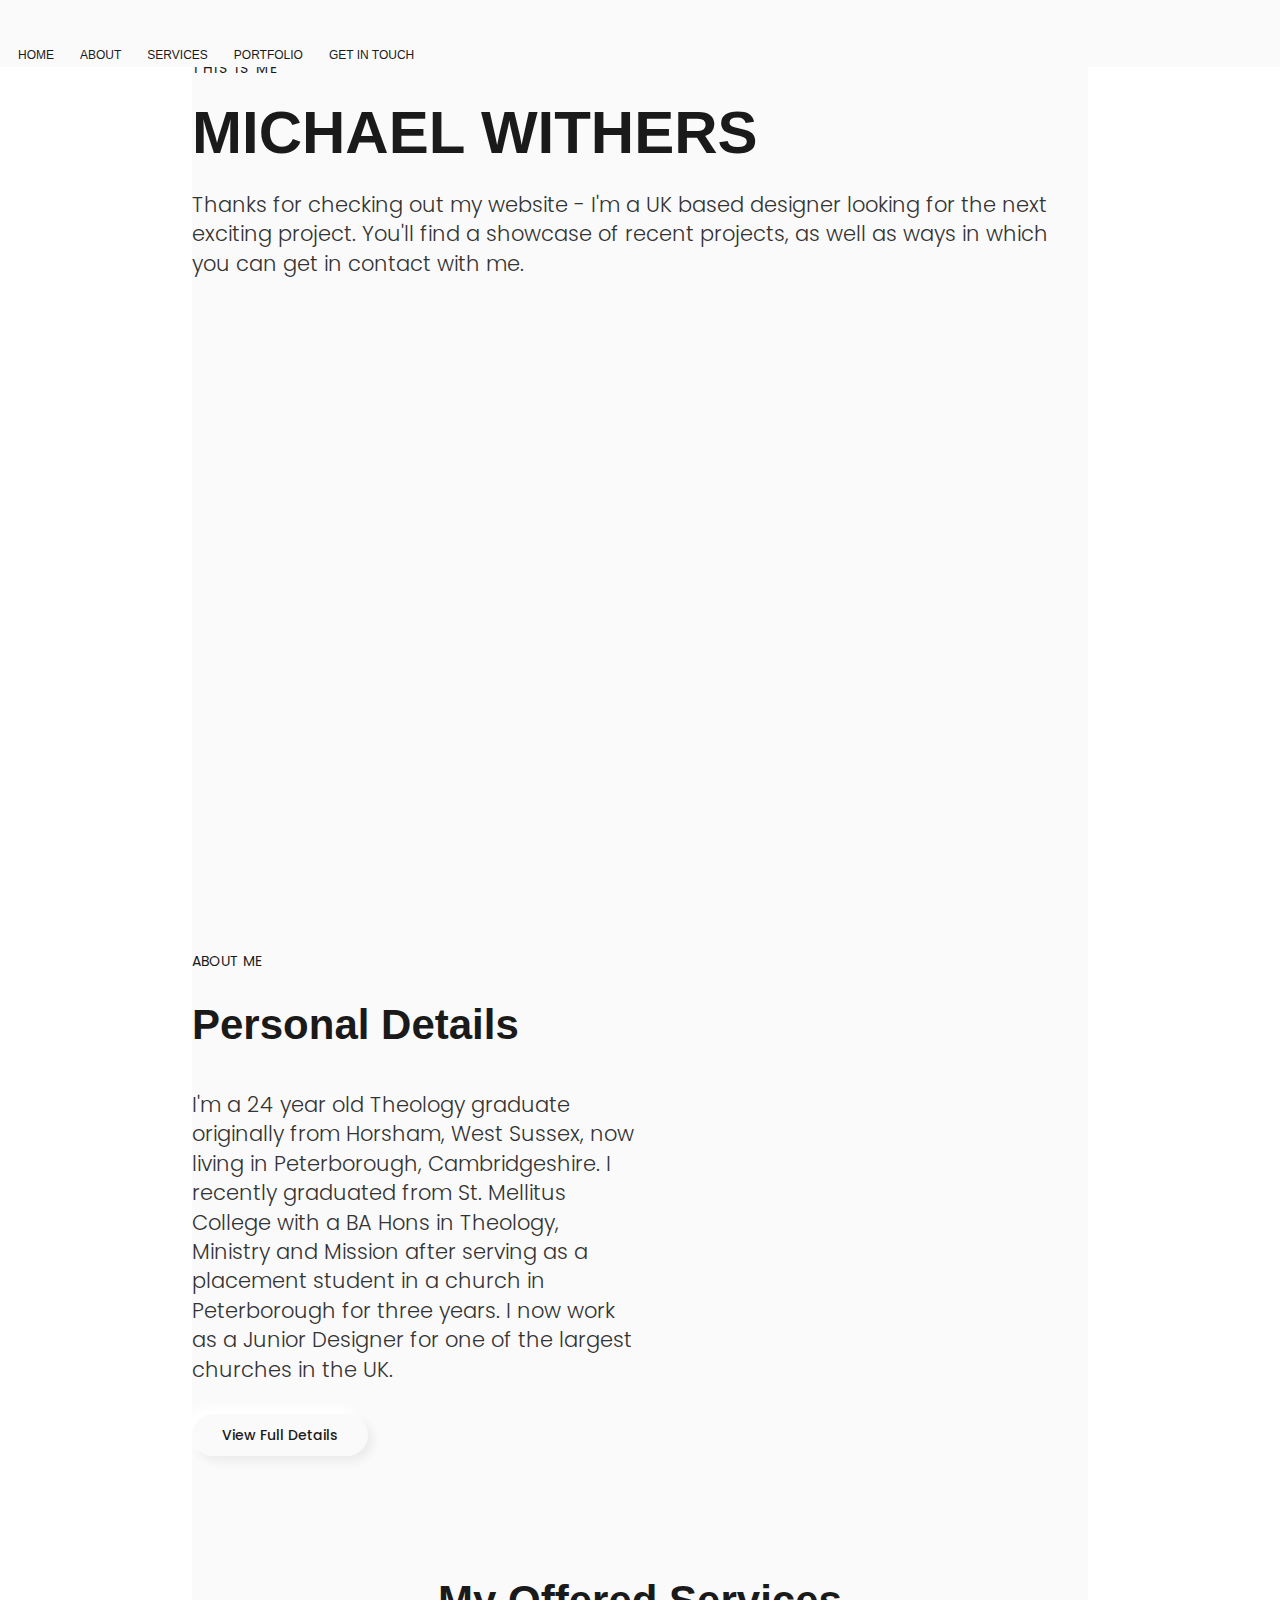
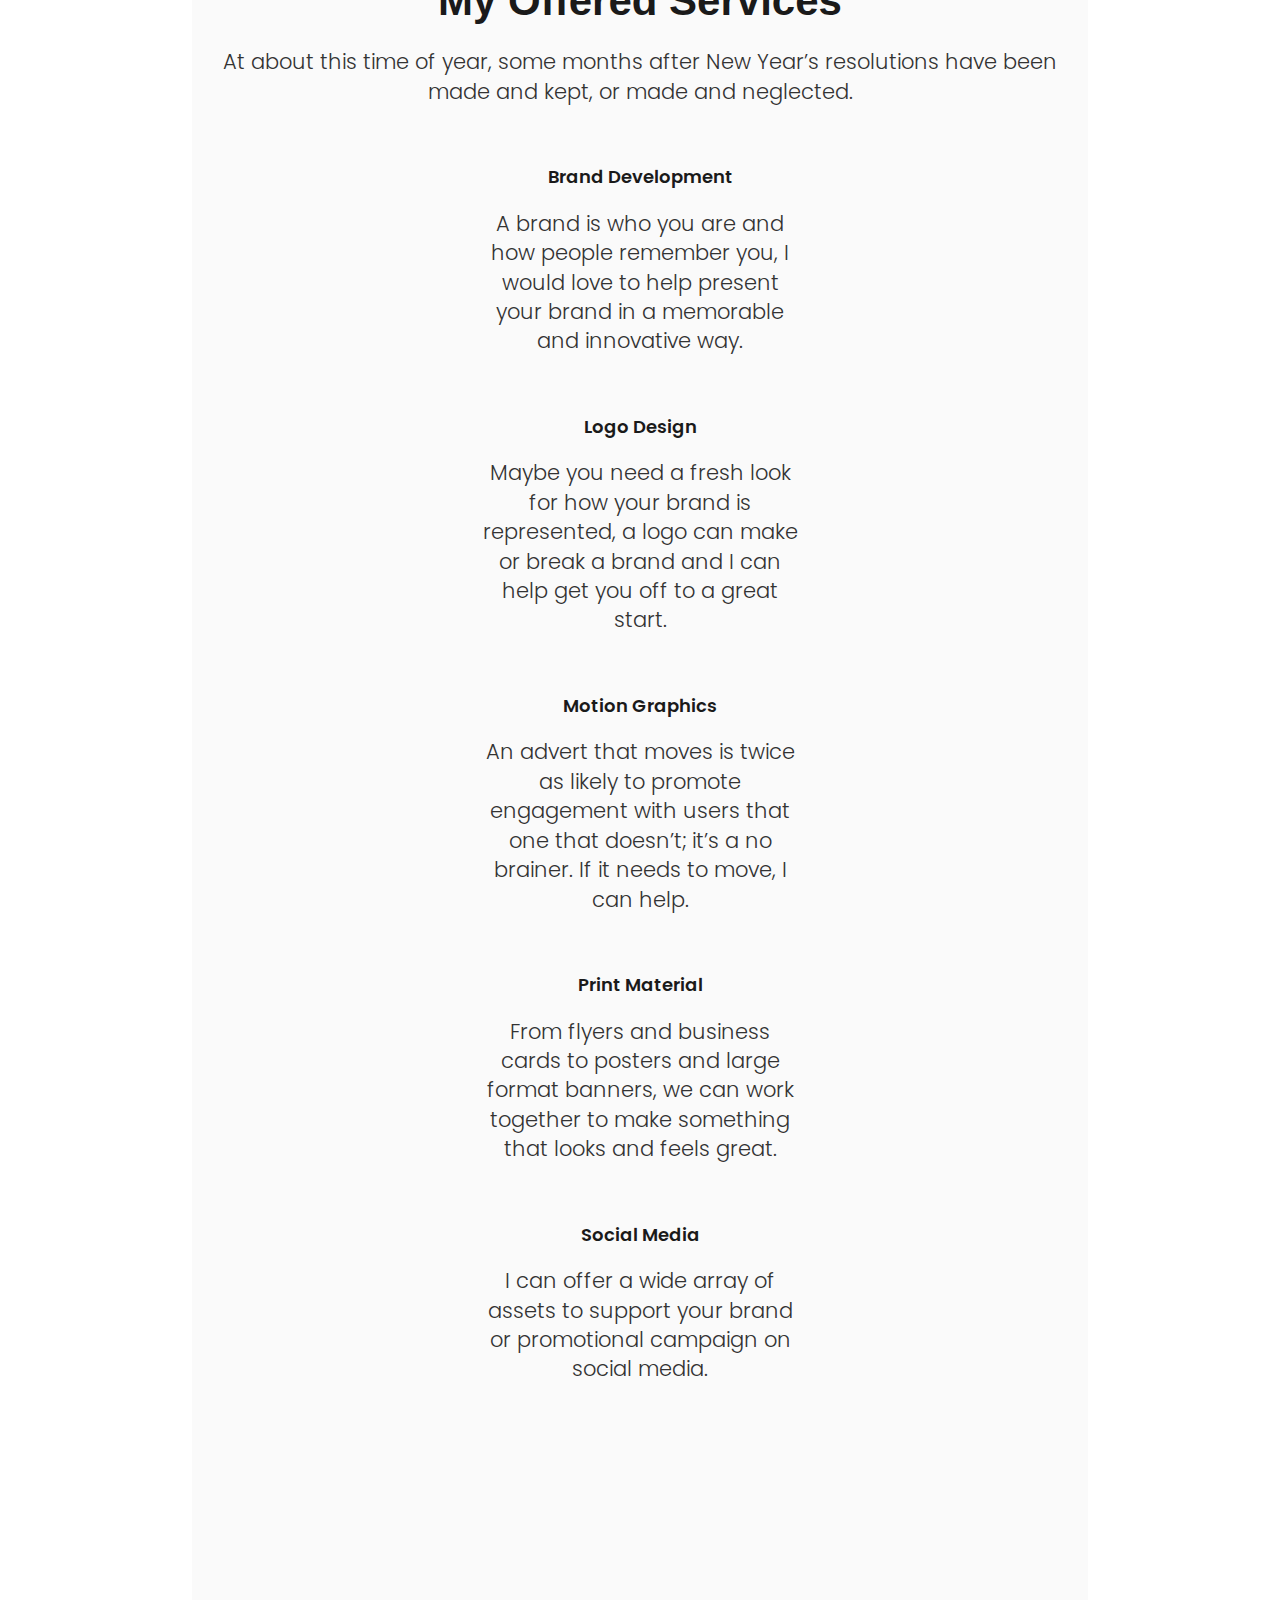
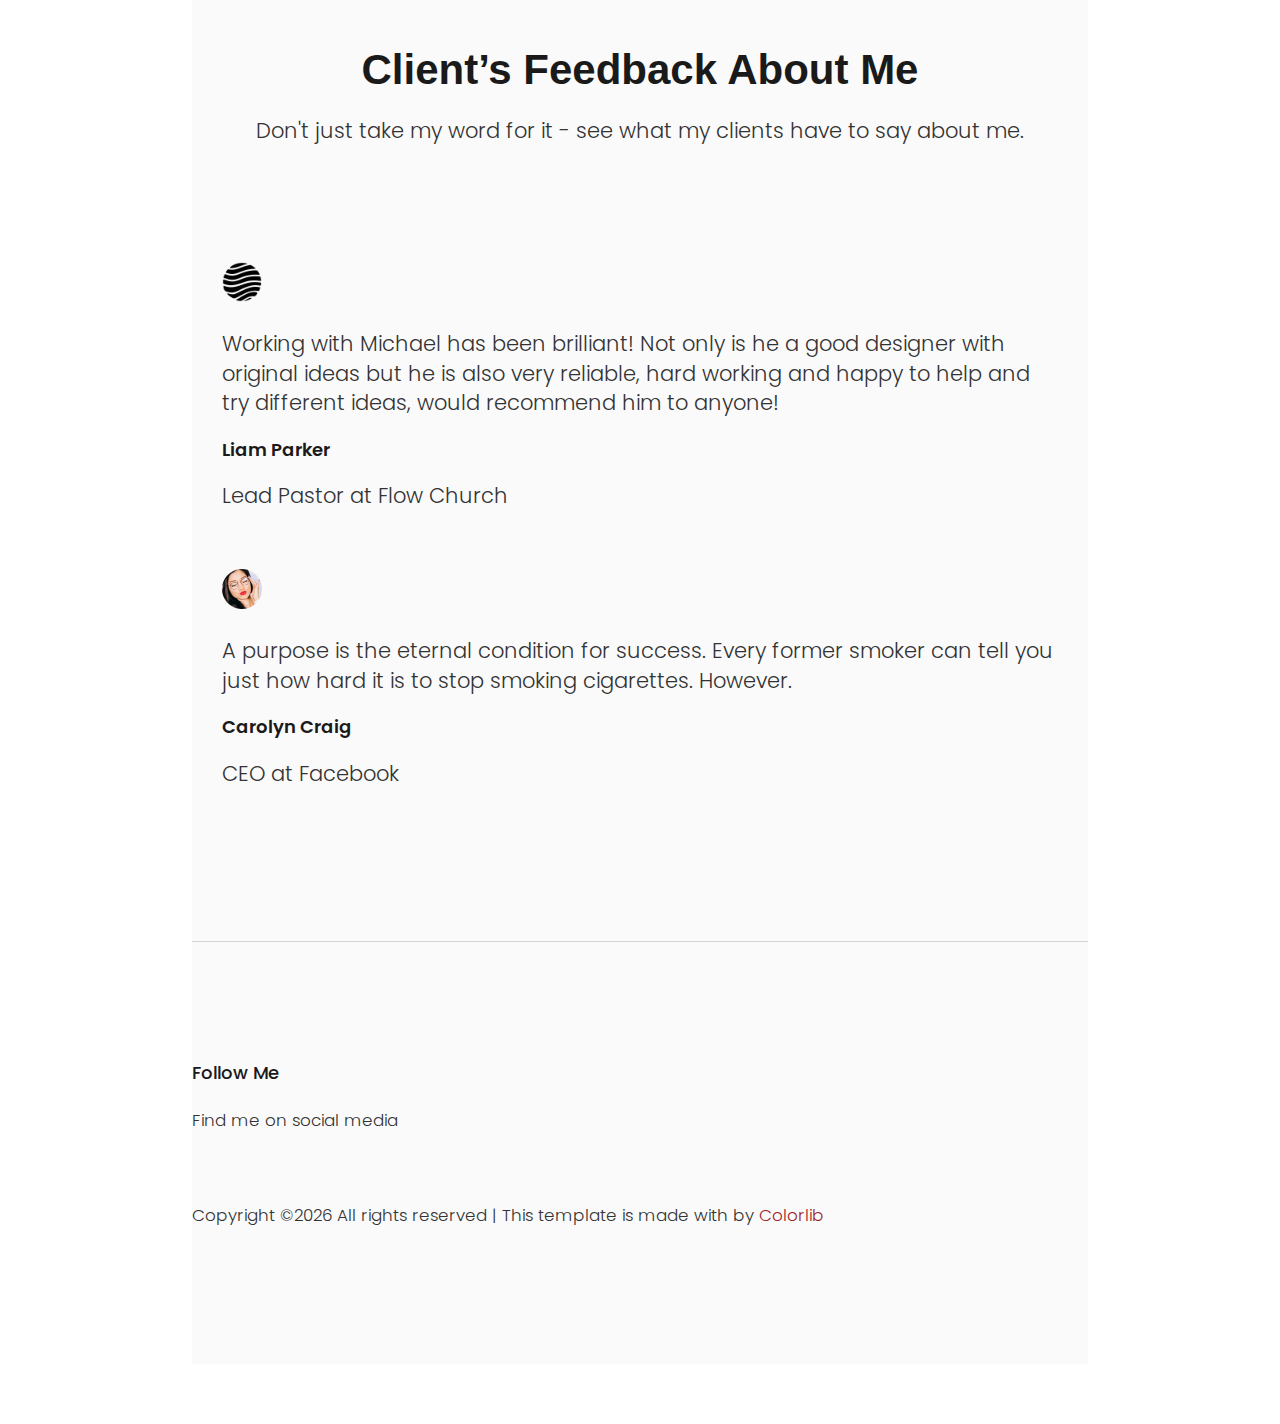
==== index.html @ 372e007b "Merge branch 'master' of https://github.com/withm002/portfolio" ====
<!DOCTYPE html>
	<html lang="zxx" class="no-js">
	<head>
		<!-- Mobile Specific Meta -->
		<meta name="viewport" content="width=device-width, initial-scale=1, shrink-to-fit=no">
		<!-- Favicon-->
		<link rel="shortcut icon" href="img/favicon.png">
		<!-- Author Meta -->
		<meta name="author" content="colorlib">
		<!-- Meta Description -->
		<meta name="description" content="">
		<!-- Meta Keyword -->
		<meta name="keywords" content="">
		<!-- meta character set -->
		<meta charset="UTF-8">
		<!-- Site Title -->
		<title>Personal</title>
		

		<link href="https://fonts.googleapis.com/css?family=Poppins:100,200,400,300,500,600,700" rel="stylesheet"> 
			<!--
			CSS
			============================================= -->
			<link rel="stylesheet" href="css/linearicons.css">
			<link rel="stylesheet" href="css/bootstrap.css">
			<link rel="stylesheet" href="css/magnific-popup.css">
			<link rel="stylesheet" href="css/jquery-ui.css">				
			<link rel="stylesheet" href="css/nice-select.css">	
		
		<link rel="stylesheet" href="css/codepen.css">
		
			<link rel="stylesheet" href="css/animate.min.css">
			<link rel="stylesheet" href="css/owl.carousel.css">					
			<link rel="stylesheet" href="css/main.css">
			<link rel="stylesheet" href="css/all.css">
		<script src="https://use.fontawesome.com/1aef7ab521.js"></script>
		<script src="https://kit.fontawesome.com/81769c51bc.js" crossorigin="anonymous"></script>
		<link rel="stylesheet" type="text/css" href="https://withm002.github.io/main.css">
		</head>
		<body>	
		  <header id="header" style="background: #fafafa;">
		    <div class="container main-menu" >
		    	<div class="row align-items-center justify-content-between d-flex">
			      <div id="logo">
			        <a href="index.html"><img src="img/Artboard 6@4x.png" alt="" title="MWlogo" style="width: 50px;" /></a>
			      </div>
			      <nav id="nav-menu-container">
			        <ul class="nav-menu">
			          <li><a href="index.html">Home</a></li>
			          <li><a href="about.html">About</a></li>
			          <li><a href="services.html">Services</a></li>
						<li><a href="portfolio-new.html">Portfolio</a></li>		          
			          <li><a href="contact.html">Get In Touch</a></li>
			        </ul>
			      </nav><!-- #nav-menu-container -->		    		
		    	</div>
		    </div>
		  </header><!-- #header -->

			
			<!-- start banner Area -->
			<section class="banner-area" style="background: #fafafa;">
				<div class="container">
					<div class="row fullscreen align-items-center justify-content-between">
						<div class="col-lg-6 col-md-6 banner-left">
							<h6>This is me</h6>
							<h1>Michael Withers</h1>
							<p>
								Thanks for checking out my website - I'm a UK based designer looking for the next exciting project. You'll find a showcase of recent projects, as well as ways in which you can get in contact with me.
							</p>
						</div>
						<div class="col-lg-6 col-md-6 banner-right dalign-self-end">
							<img class="img-fluid" src="img/about/mw-red.png" alt="" width="275px">
						</div>
					</div>
				</div>
			</section>
			<!-- End banner Area -->

			<!-- Start home-about Area -->
			<section class="home-about-area pt-120" style="background: #fafafa;">
				<div class="container">
					<div class="row align-items-center justify-content-between">
						<div class="col-lg-6 col-md-6 home-about-left">
							<img class="img-fluid" src="img/about/MW-profile.jpg" alt="" width="325px">
						</div>
						<div class="col-lg-5 col-md-6 home-about-right">
							<h6>About Me</h6>
							<h1 class="text-uppercase">Personal Details</h1>
							<p>
									I'm a 24 year old Theology graduate originally from Horsham, West Sussex, now living in Peterborough, Cambridgeshire. I recently graduated from St. Mellitus College with a BA Hons in Theology, Ministry and Mission after serving as a placement student in a church in Peterborough for three years. I now work as a Junior Designer for one of the largest churches in the UK.
							</p>
							<a href="about.html" class="primary-btn text-uppercase">View Full Details</a>
						</div>
					</div>
					</div>
			</section>
			<!-- End home-about Area -->

			<!-- Start services Area -->
			<section class="services-area section-gap" style="background: #fafafa;">
				<div class="container">
		            <div class="row d-flex justify-content-center">
		                <div class="menu-content  col-lg-7">
		                    <div class="title text-center">
		                        <h1 class="mb-10">My Offered Services</h1>
		                        <p>At about this time of year, some months after New Year’s resolutions have been made and kept, or made and neglected.</p>
		                    </div>
		                </div>
        </div>						
					<div class="row d-flex justify-content-center">
						<div class="col-lg-4 col-md-6">
							<div class="single-services">
								<i class="lnr fa fa-fingerprint" style="color:#1a1a1a;"></i>
								<a href="#"><h4>Brand Development</h4></a>
								<p>
									A brand is who you are and how people remember you, I would love to help present your brand in a memorable and innovative way.
								</p>
							</div>
						</div>
						<div class="col-lg-4 col-md-6">
							<div class="single-services">
								<span class="lnr fa fa-circle" style="color:#1a1a1a;"></span>
								<a href="#"><h4>Logo Design</h4></a>
								<p>
									Maybe you need a fresh look for how your brand is represented, a logo can make or break  a brand and I can help get you off to a great start.
								</p>
							</div>
						</div>
						<div class="col-lg-4 col-md-6">
							<div class="single-services">
								<span class="lnr fa fa-play-circle" style="color:#1a1a1a;"></span>
								<a href="#"><h4>Motion Graphics</h4></a>
								<p>
									An advert that moves is twice as likely to promote engagement with users that one that doesn’t; it’s a no brainer. If it needs to move, I can help.
								</p>
							</div>	
						</div>
						<div class="col-lg-4 col-md-6">
							<div class="single-services">
								<span class="lnr fa fa-print" style="color:#1a1a1a;"></span>
								<a href="#"><h4>Print Material</h4></a>
								<p>
									From flyers and business cards to posters and large format banners, we can work together to make something that looks and feels great.
								</p>
							</div>
						</div>
						<div class="col-lg-4 col-md-6">
							<div class="single-services">
								<span class="lnr fa fa-mobile-alt" style="color:#1a1a1a;"></span>
								<a href="#"><h4>Social Media</h4></a>
								<p>
									I can offer a wide array of assets to support your brand or promotional campaign on social media.
								</p>
							</div>
						</div>
		</section>
			<!-- End services Area -->	

	
			<!-- Start testimonial Area -->
		    <section class="testimonial-area section-gap" style="background: #fafafa; align: center;">
		        <div class="container">
		            <div class="row d-flex justify-content-center">
		                <div class="menu-content pb-70 col-lg-8">
		                    <div class="title text-center">
		                        <h1 class="mb-10">Client’s Feedback About Me</h1>
		                        <p>Don't just take my word for it - see what my clients have to say about me.</p>
		                    </div>
		                </div>
		            </div>
		            <div class="row">
		                <div class="active-testimonial">
		                    <div class="single-testimonial item d-flex flex-row">
		                        <div class="thumb">
		                            <img src="img/about/flow-black.png" style="width: 40px;" alt="">
		                        </div>
		                        <div class="desc">
		                            <p>
		                               Working with Michael has been brilliant! Not only is he a good designer with original ideas but he is also very reliable, hard working and happy to help and try different ideas, would recommend him to anyone!   
		                            </p>
		                            <h4>Liam Parker</h4>
		                            <p>Lead Pastor at Flow Church</p>
		                        </div>
		                    </div>
		                    <div class="single-testimonial item d-flex flex-row">
		                        <div class="thumb">
		                            <img src="img/elements/user2.png" style="width:40px;" alt="">
		                        </div>
		                        <div class="desc">
		                            <p>
		                                A purpose is the eternal condition for success. Every former smoker can tell you just how hard it is to stop smoking cigarettes. However.
		                            </p>
		                            <h4>Carolyn Craig</h4>
		                            <p>CEO at Facebook</p>
		                        </div>
		                    </div>
		                </div>
		            </div>
		        </div>
		    </section>
		    <!-- End testimonial Area -->
			

           <!-- start footer Area -->
            <footer class="footer-area section-gap">
                <div class="container">
                    <div class="row">
               
                        <div class="col-lg-10 col-md-6 col-sm-6 social-widget">
                            <div class="single-footer-widget">
                                <h4>Follow Me</h4>
                                <p>Find me on social media</p>
								 <div class="footer-social d-flex align-items-center">
                                    <a href="https://www.instagram.com/michaelwithers11"><i class="fab fa-instagram"></i></a>
                                    <a href="https://www.linkedin.com/in/michael-withers/"><i class="fab fa-linkedin-in"></i></a>
									 <a href="mailto:info@michael-withers.com"><i class="fa fa-envelope"></i></a>
                                </div><p></p>
								 <p class="footer-text"><!-- Link back to Colorlib can't be removed. Template is licensed under CC BY 3.0. -->
Copyright &copy;<script>document.write(new Date().getFullYear());</script> All rights reserved | This template is made with <i class="fa fa-heart" aria-hidden="true"></i> by <a href="https://colorlib.com" target="_blank" style="color: #A02328">Colorlib</a>
<!-- Link back to Colorlib can't be removed. Template is licensed under CC BY 3.0. --></p>
                               
                            </div>
                        </div>
                    </div>
                </div>
            </footer>
            <!-- End footer Area -->		

			<script src="js/vendor/jquery-2.2.4.min.js"></script>
			<script src="js/popper.min.js"></script>
			<script src="js/vendor/bootstrap.min.js"></script>			
			<script src="https://maps.googleapis.com/maps/api/js?key=AIzaSyBhOdIF3Y9382fqJYt5I_sswSrEw5eihAA"></script>			
  			<script src="js/easing.min.js"></script>			
			<script src="js/hoverIntent.js"></script>
			<script src="js/superfish.min.js"></script>	
			<script src="js/jquery.ajaxchimp.min.js"></script>
			<script src="js/jquery.magnific-popup.min.js"></script>	
    		<script src="js/jquery.tabs.min.js"></script>						
			<script src="js/jquery.nice-select.min.js"></script>	
            <script src="js/isotope.pkgd.min.js"></script>			
			<script src="js/waypoints.min.js"></script>
			<script src="js/jquery.counterup.min.js"></script>
			<script src="js/simple-skillbar.js"></script>							
			<script src="js/owl.carousel.min.js"></script>							
			<script src="js/mail-script.js"></script>	
			<script src="js/main.js"></script>	
		</body>
	</html>
---- css/main.css ----
/******************************************************************
Theme Name: Personal 
Description: 
Author: Colorlib
Author URI: 
Version: 1.0
Created: 
******************************************************************/
/*------------------------------------------------------------------


-------------------------------------------------------------------*/
/*------------------------------------------------------------------
[Table of contents]

1.  Basic Styles
	1.1	Variables
	1.2	Mixins
	1.3	Flexbox
	1.4	Reset
2.  Elements
3.  Menu Style 
4.  Home Page Style
5.  About Page Style
6.  Department Page Style
7.  Blog Page Style
8.  Contact Page Style
9.  Footer Style

-------------------------------------------------------------------*/
/* =================================== */
/*  Font Family and Colors Styles
/* =================================== */
/*

$primary-font	: 'Poppins', sans-serif;
---------------------------------------------

$primary-color	: #9d1e23;
$title-color	: #222222;
$text-color		: #777777;

$white			: #fff;
$offwhite		: #f9f9ff;
$black			: #222;

*/
/* =================================== */
/*  Basic Style 
/* =================================== */
::-moz-selection {
  /* Code for Firefox */
  background-color: #fafafa;
  color: #fff;
}

::selection {
  background-color: #fafafa;
  color: #fff;
}

::-webkit-input-placeholder {
  /* WebKit, Blink, Edge */
  color: #777777;
  font-weight: 300;
}

:-moz-placeholder {
  /* Mozilla Firefox 4 to 18 */
  color: #777777;
  opacity: 1;
  font-weight: 300;
}

::-moz-placeholder {
  /* Mozilla Firefox 19+ */
  color: #777777;
  opacity: 1;
  font-weight: 300;
}

:-ms-input-placeholder {
  /* Internet Explorer 10-11 */
  color: #777777;
  font-weight: 300;
}

::-ms-input-placeholder {
  /* Microsoft Edge */
  color: #777777;
  font-weight: 300;
}

body {
  color: #1a1a1a;
  font-family: "Poppins", sans-serif;
  font-size: 14px;
  font-weight: 300;
  line-height: 1.625em;
  position: relative;
}

ol, ul {
  margin: 0;
  padding: 0;
  list-style: none;
}

select {
  display: block;
}

figure {
  margin: 0;
}

a {
  -webkit-transition: all 0.3s ease 0s;
  -moz-transition: all 0.3s ease 0s;
  -o-transition: all 0.3s ease 0s;
  transition: all 0.3s ease 0s;
}

iframe {
  border: 0;
}

a, a:focus, a:hover {
  text-decoration: none;
  outline: 0;
}

.btn.active.focus,
.btn.active:focus,
.btn.focus,
.btn.focus:active,
.btn:active:focus,
.btn:focus {
  text-decoration: none;
  outline: 0;
}

.card-panel {
  margin: 0;
  padding: 60px;
}

/**
 *  Typography
 *
 **/
.btn i, .btn-large i, .btn-floating i, .btn-large i, .btn-flat i {
  font-size: 1em;
  line-height: inherit;
}

.gray-bg {
  background: #1a1a1a;
}

h1, h2, h3,
h4, h5, h6 {
  font-family: "Poppins", sans-serif;
  color: #1a1a1a;
  line-height: 1.2em !important;
  margin-bottom: 0;
  margin-top: 0;
  font-weight: 600;
}

.h1, .h2, .h3,
.h4, .h5, .h6 {
  margin-bottom: 0;
  margin-top: 0;
  font-family: "Poppins", sans-serif;
  font-weight: 600;
  color: #1a1a1a;
}

h1, .h1 {
  font-size: 36px;
}

h2, .h2 {
  font-size: 30px;
}

h3, .h3 {
  font-size: 24px;
}

h4, .h4 {
  font-size: 18px;
}

h5, .h5 {
  font-size: 16px;
}

h6, .h6 {
  font-size: 14px;
  color: #1a1a1a;
}

td, th {
  border-radius: 0px;
}

/**
 * For modern browsers
 * 1. The space content is one way to avoid an Opera bug when the
 *    contenteditable attribute is included anywhere else in the document.
 *    Otherwise it causes space to appear at the top and bottom of elements
 *    that are clearfixed.
 * 2. The use of `table` rather than `block` is only necessary if using
 *    `:before` to contain the top-margins of child elements.
 */
.clear::before, .clear::after {
  content: " ";
  display: table;
}

.clear::after {
  clear: both;
}

.fz-11 {
  font-size: 11px;
}

.fz-12 {
  font-size: 12px;
}

.fz-13 {
  font-size: 13px;
}

.fz-14 {
  font-size: 14px;
}

.fz-15 {
  font-size: 15px;
}

.fz-16 {
  font-size: 16px;
}

.fz-18 {
  font-size: 18px;
}

.fz-30 {
  font-size: 30px;
}

.fz-48 {
  font-size: 48px !important;
}

.fw100 {
  font-weight: 100;
}

.fw300 {
  font-weight: 300;
}

.fw400 {
  font-weight: 400 !important;
}

.fw500 {
  font-weight: 500;
}

.f700 {
  font-weight: 700;
}

.fsi {
  font-style: italic;
}

.mt-10 {
  margin-top: 10px;
}

.mt-15 {
  margin-top: 15px;
}

.mt-20 {
  margin-top: 20px;
}

.mt-25 {
  margin-top: 25px;
}

.mt-30 {
  margin-top: 30px;
}

.mt-35 {
  margin-top: 35px;
}

.mt-40 {
  margin-top: 40px;
}

.mt-50 {
  margin-top: 50px;
}

.mt-60 {
  margin-top: 60px;
}

.mt-70 {
  margin-top: 70px;
}

.mt-80 {
  margin-top: 80px;
}

.mt-100 {
  margin-top: 100px;
}

.mt-120 {
  margin-top: 120px;
}

.mt-150 {
  margin-top: 150px;
}

.ml-0 {
  margin-left: 0 !important;
}

.ml-5 {
  margin-left: 5px !important;
}

.ml-10 {
  margin-left: 10px;
}

.ml-15 {
  margin-left: 15px;
}

.ml-20 {
  margin-left: 20px;
}

.ml-30 {
  margin-left: 30px;
}

.ml-50 {
  margin-left: 50px;
}

.mr-0 {
  margin-right: 0 !important;
}

.mr-5 {
  margin-right: 5px !important;
}

.mr-15 {
  margin-right: 15px;
}

.mr-10 {
  margin-right: 10px;
}

.mr-20 {
  margin-right: 20px;
}

.mr-30 {
  margin-right: 30px;
}

.mr-50 {
  margin-right: 50px;
}

.mb-0 {
  margin-bottom: 0px;
}

.mb-0-i {
  margin-bottom: 0px !important;
}

.mb-5 {
  margin-bottom: 5px;
}

.mb-10 {
  margin-bottom: 10px;
}

.mb-15 {
  margin-bottom: 15px;
}

.mb-20 {
  margin-bottom: 20px;
}

.mb-25 {
  margin-bottom: 25px;
}

.mb-30 {
  margin-bottom: 30px;
}

.mb-40 {
  margin-bottom: 40px;
}

.mb-50 {
  margin-bottom: 50px;
}

.mb-60 {
  margin-bottom: 60px;
}

.mb-70 {
  margin-bottom: 70px;
}

.mb-80 {
  margin-bottom: 80px;
}

.mb-90 {
  margin-bottom: 90px;
}

.mb-100 {
  margin-bottom: 100px;
}

.pt-0 {
  padding-top: 0px;
}

.pt-10 {
  padding-top: 10px;
}

.pt-15 {
  padding-top: 15px;
}

.pt-20 {
  padding-top: 20px;
}

.pt-25 {
  padding-top: 25px;
}

.pt-30 {
  padding-top: 30px;
}

.pt-40 {
  padding-top: 40px;
}

.pt-50 {
  padding-top: 50px;
}

.pt-60 {
  padding-top: 60px;
}

.pt-70 {
  padding-top: 70px;
}

.pt-80 {
  padding-top: 80px;
}

.pt-90 {
  padding-top: 90px;
}

.pt-100 {
  padding-top: 100px;
}

.pt-120 {
  padding-top: 120px;
}

.pt-150 {
  padding-top: 150px;
}

.pt-170 {
  padding-top: 170px;
}

.pb-0 {
  padding-bottom: 0px;
}

.pb-10 {
  padding-bottom: 10px;
}

.pb-15 {
  padding-bottom: 15px;
}

.pb-20 {
  padding-bottom: 20px;
}

.pb-25 {
  padding-bottom: 25px;
}

.pb-30 {
  padding-bottom: 30px;
}

.pb-40 {
  padding-bottom: 40px;
}

.pb-50 {
  padding-bottom: 50px;
}

.pb-60 {
  padding-bottom: 60px;
}

.pb-70 {
  padding-bottom: 70px;
}

.pb-80 {
  padding-bottom: 80px;
}

.pb-90 {
  padding-bottom: 90px;
}

.pb-100 {
  padding-bottom: 100px;
}

.pb-120 {
  padding-bottom: 120px;
}

.pb-150 {
  padding-bottom: 150px;
}

.pr-30 {
  padding-right: 30px;
}

.pl-30 {
  padding-left: 30px;
}

.pl-90 {
  padding-left: 90px;
}

.p-40 {
  padding: 40px;
}

.float-left {
  float: left;
}

.float-right {
  float: right;
}

.text-italic {
  font-style: italic;
}

.text-white {
  color: #fff;
}

.text-black {
  color: #000;
}

.transition {
  -webkit-transition: all 0.3s ease 0s;
  -moz-transition: all 0.3s ease 0s;
  -o-transition: all 0.3s ease 0s;
  transition: all 0.3s ease 0s;
}

.section-full {
  padding: 100px 0;
}

.section-half {
  padding: 75px 0;
}

.text-center {
  text-align: center;
}

.text-left {
  text-align: left;
}

.text-rigth {
  text-align: right;
}

.flex {
  display: -webkit-box;
  display: -webkit-flex;
  display: -moz-flex;
  display: -ms-flexbox;
  display: flex;
}

.inline-flex {
  display: -webkit-inline-box;
  display: -webkit-inline-flex;
  display: -moz-inline-flex;
  display: -ms-inline-flexbox;
  display: inline-flex;
}

.flex-grow {
  -webkit-box-flex: 1;
  -webkit-flex-grow: 1;
  -moz-flex-grow: 1;
  -ms-flex-positive: 1;
  flex-grow: 1;
}

.flex-wrap {
  -webkit-flex-wrap: wrap;
  -moz-flex-wrap: wrap;
  -ms-flex-wrap: wrap;
  flex-wrap: wrap;
}

.flex-left {
  -webkit-box-pack: start;
  -ms-flex-pack: start;
  -webkit-justify-content: flex-start;
  -moz-justify-content: flex-start;
  justify-content: flex-start;
}

.flex-middle {
  -webkit-box-align: center;
  -ms-flex-align: center;
  -webkit-align-items: center;
  -moz-align-items: center;
  align-items: center;
}

.flex-right {
  -webkit-box-pack: end;
  -ms-flex-pack: end;
  -webkit-justify-content: flex-end;
  -moz-justify-content: flex-end;
  justify-content: flex-end;
}

.flex-top {
  -webkit-align-self: flex-start;
  -moz-align-self: flex-start;
  -ms-flex-item-align: start;
  align-self: flex-start;
}

.flex-center {
  -webkit-box-pack: center;
  -ms-flex-pack: center;
  -webkit-justify-content: center;
  -moz-justify-content: center;
  justify-content: center;
}

.flex-bottom {
  -webkit-align-self: flex-end;
  -moz-align-self: flex-end;
  -ms-flex-item-align: end;
  align-self: flex-end;
}

.space-between {
  -webkit-box-pack: justify;
  -ms-flex-pack: justify;
  -webkit-justify-content: space-between;
  -moz-justify-content: space-between;
  justify-content: space-between;
}

.space-around {
  -ms-flex-pack: distribute;
  -webkit-justify-content: space-around;
  -moz-justify-content: space-around;
  justify-content: space-around;
}

.flex-column {
  -webkit-box-direction: normal;
  -webkit-box-orient: vertical;
  -webkit-flex-direction: column;
  -moz-flex-direction: column;
  -ms-flex-direction: column;
  flex-direction: column;
}

.flex-cell {
  display: -webkit-box;
  display: -webkit-flex;
  display: -moz-flex;
  display: -ms-flexbox;
  display: flex;
  -webkit-box-flex: 1;
  -webkit-flex-grow: 1;
  -moz-flex-grow: 1;
  -ms-flex-positive: 1;
  flex-grow: 1;
}

.display-table {
  display: table;
}

.light {
  color: #fff;
}

.dark {
  color: #222;
}

.relative {
  position: relative;
}

.overflow-hidden {
  overflow: hidden;
}

.overlay {
  position: absolute;
  left: 0;
  right: 0;
  top: 0;
  bottom: 0;
}

.container.fullwidth {
  width: 100%;
}

.container.no-padding {
  padding-left: 0;
  padding-right: 0;
}

.no-padding {
  padding: 0;
}

.section-bg {
  background: #f9fafc;
}

@media (max-width: 767px) {
  .no-flex-xs {
    display: block !important;
  }
}

.row.no-margin {
  margin-left: 0;
  margin-right: 0;
}

/* =================================== */
/*  Elements Page Styles
/* =================================== */
/*---------- Start Elements Page -------------*/
.whole-wrap {
  background-color: #f9f9ff;
}

.generic-banner {
  margin-top: 60px;
  background-color: #8490ff;
  text-align: center;
}

.generic-banner .height {
  height: 600px;
}

@media (max-width: 767.98px) {
  .generic-banner .height {
    height: 400px;
  }
}

.generic-banner .generic-banner-content h2 {
  line-height: 1.2em;
  margin-bottom: 20px;
}

@media (max-width: 991.98px) {
  .generic-banner .generic-banner-content h2 br {
    display: none;
  }
}

.generic-banner .generic-banner-content p {
  text-align: center;
  font-size: 16px;
}

@media (max-width: 991.98px) {
  .generic-banner .generic-banner-content p br {
    display: none;
  }
}

.generic-content h1 {
  font-weight: 600;
}

.about-generic-area {
  background: #fff;
}

.about-generic-area p {
  margin-bottom: 20px;
}

.white-bg {
  background: #fff;
}

.section-top-border {
  padding: 50px 0;
  border-top: 1px dotted #eee;
}

.switch-wrap {
  margin-bottom: 10px;
}

.switch-wrap p {
  margin: 0;
}

/*---------- End Elements Page -------------*/
.sample-text-area {
  background: #f9f9ff;
  padding: 100px 0 70px 0;
}

.sample-text {
  margin-bottom: 0;
}

.text-heading {
  margin-bottom: 30px;
  font-size: 24px;
}

.typo-list {
  margin-bottom: 10px;
}

@media (max-width: 767px) {
  .typo-sec {
    margin-bottom: 30px;
  }
}

@media (max-width: 767px) {
  .element-wrap {
    margin-top: 30px;
  }
}

b, sup, sub, u, del {
  color: #9d1e23;
	font-weight:500;
}

h1 {
  font-size: 36px;
}

h2 {
  font-size: 30px;
}

h3 {
  font-size: 24px;
}

h4 {
  font-size: 18px;
}

h5 {
  font-size: 16px;
}

h6 {
  font-size: 14px;
}

h1, h2, h3, h4, h5, h6 {
  line-height: 1.5em;
}

.typography h1, .typography h2, .typography h3, .typography h4, .typography h5, .typography h6 {
  color: #777777;
}

.button-area {
  background: #f9f9ff;
}

.button-area .border-top-generic {
  padding: 70px 15px;
  border-top: 1px dotted #eee;
}

.button-group-area .genric-btn {
  margin-right: 10px;
  margin-top: 10px;
}

.button-group-area .genric-btn:last-child {
  margin-right: 0;
}

.circle {
  border-radius: 20px;
}

.genric-btn {
  display: inline-block;
  outline: none;
  line-height: 40px;
  padding: 0 30px;
  font-size: .8em;
  text-align: center;
  text-decoration: none;
  font-weight: 500;
  cursor: pointer;
  -webkit-transition: all 0.3s ease 0s;
  -moz-transition: all 0.3s ease 0s;
  -o-transition: all 0.3s ease 0s;
  transition: all 0.3s ease 0s;
}

.genric-btn:focus {
  outline: none;
}

.genric-btn.e-large {
  padding: 0 40px;
  line-height: 50px;
}

.genric-btn.large {
  line-height: 45px;
}

.genric-btn.medium {
  line-height: 30px;
}

.genric-btn.small {
  line-height: 25px;
}

.genric-btn.radius {
  border-radius: 3px;
}

.genric-btn.circle {
  border-radius: 20px;
}

.genric-btn.arrow {
  display: -webkit-inline-box;
  display: -ms-inline-flexbox;
  display: inline-flex;
  -webkit-box-align: center;
  -ms-flex-align: center;
  align-items: center;
}

.genric-btn.arrow span {
  margin-left: 10px;
}

.genric-btn.default {
  color: #222222;
  background: #f9f9ff;
  border: 1px solid transparent;
}

.genric-btn.default:hover {
  border: 1px solid #f9f9ff;
  background: #fff;
}

.genric-btn.default-border {
  border: 1px solid #f9f9ff;
  background: #fff;
}

.genric-btn.default-border:hover {
  color: #222222;
  background: #f9f9ff;
  border: 1px solid transparent;
}

.genric-btn.primary {
  color: #fff;
  background: #9d1e23;
  border: 1px solid transparent;
}

.genric-btn.primary:hover {
  color: #f6f6f6;
  border: 1px solid #9d1e23;
  background: #1a1a1a;
}

.genric-btn.primary-border {
  color: #9d1e23;
  border: 1px solid #8490ff;
  background: #fff;
}

.genric-btn.primary-border:hover {
  color: #fff;
  background: #9d1e23;
  border: 1px solid transparent;
}

.genric-btn.secondary {
  color: #f6f6f6;
  background: #1a1a1a;
  border: 1px solid transparent;
  border-radius: 47px;
}

.genric-btn.secondary:hover {
  color: #9d1e23;
  border: 1px solid #9d1e23;
  background: #f6f6f6;
}

.genric-btn.secondary-border {
  color: #9d1e23;
  border: 1px solid #8490ff;
  background: #fff;
}

.genric-btn.secondary-border:hover {
  color: #fff;
  background: #9d1e23;
  border: 1px solid transparent;
}


.genric-btn.success {
  color: #fff;
  background: #4cd3e3;
  border: 1px solid transparent;
}

.genric-btn.success:hover {
  color: #4cd3e3;
  border: 1px solid #4cd3e3;
  background: #fff;
}

.genric-btn.success-border {
  color: #4cd3e3;
  border: 1px solid #4cd3e3;
  background: #fff;
}

.genric-btn.success-border:hover {
  color: #fff;
  background: #4cd3e3;
  border: 1px solid transparent;
}

.genric-btn.info {
  color: #fff;
  background: #9d1e23;
  border: 1px solid transparent;
}

.genric-btn.info:hover {
  color: #9d1e23;
  border: 1px solid #9d1e23;
  background: #fff;
}

.genric-btn.info-border {
  color: #38a4ff;
  border: 1px solid #38a4ff;
  background: #fff;
}

.genric-btn.info-border:hover {
  color: #fff;
  background: #38a4ff;
  border: 1px solid transparent;
}

.genric-btn.warning {
  color: #fff;
  background: #f4e700;
  border: 1px solid transparent;
}

.genric-btn.warning:hover {
  color: #f4e700;
  border: 1px solid #f4e700;
  background: #fff;
}

.genric-btn.warning-border {
  color: #f4e700;
  border: 1px solid #f4e700;
  background: #fff;
}

.genric-btn.warning-border:hover {
  color: #fff;
  background: #f4e700;
  border: 1px solid transparent;
}

.genric-btn.danger {
  color: #fff;
  background: #f44a40;
  border: 1px solid transparent;
}

.genric-btn.danger:hover {
  color: #f44a40;
  border: 1px solid #f44a40;
  background: #fff;
}

.genric-btn.danger-border {
  color: #f44a40;
  border: 1px solid #f44a40;
  background: #fff;
}

.genric-btn.danger-border:hover {
  color: #fff;
  background: #f44a40;
  border: 1px solid transparent;
}

.genric-btn.link {
  color: #222222;
  background: #f9f9ff;
  text-decoration: underline;
  border: 1px solid transparent;
}

.genric-btn.link:hover {
  color: #222222;
  border: 1px solid #f9f9ff;
  background: #fff;
}

.genric-btn.link-border {
  color: #222222;
  border: 1px solid #f9f9ff;
  background: #fff;
  text-decoration: underline;
}

.genric-btn.link-border:hover {
  color: #222222;
  background: #f9f9ff;
  border: 1px solid transparent;
}

.genric-btn.disable {
  color: #222222, 0.3;
  background: #f9f9ff;
  border: 1px solid transparent;
  cursor: not-allowed;
}

.generic-blockquote {
  padding: 30px 50px 30px 30px;
  background: #fff;
  border-left: 2px solid #8490ff;
}

@media (max-width: 991px) {
  .progress-table-wrap {
    overflow-x: scroll;
  }
}

.progress-table {
  background: #fff;
  padding: 15px 0px 30px 0px;
  min-width: 800px;
}

.progress-table .serial {
  width: 11.83%;
  padding-left: 30px;
}

.progress-table .country {
  width: 28.07%;
}

.progress-table .visit {
  width: 19.74%;
}

.progress-table .percentage {
  width: 40.36%;
  padding-right: 50px;
}

.progress-table .table-head {
  display: flex;
}

.progress-table .table-head .serial, .progress-table .table-head .country, .progress-table .table-head .visit, .progress-table .table-head .percentage {
  color: #1a1a1a;
  line-height: 40px;
  text-transform: uppercase;
  font-weight: 500;
}

.progress-table .table-row {
  padding: 15px 0;
  border-top: 1px solid #edf3fd;
  display: flex;
}

.progress-table .table-row .serial, .progress-table .table-row .country, .progress-table .table-row .visit, .progress-table .table-row .percentage {
  display: flex;
  align-items: center;
}

.progress-table .table-row .country img {
  margin-right: 15px;
}

.progress-table .table-row .percentage .progress {
  width: 80%;
  border-radius: 0px;
  background: transparent;
}

.progress-table .table-row .percentage .progress .progress-bar {
  height: 5px;
  line-height: 5px;
}

.progress-table .table-row .percentage .progress .progress-bar.color-1 {
  background-color: #6382e6;
}

.progress-table .table-row .percentage .progress .progress-bar.color-2 {
  background-color: #e66686;
}

.progress-table .table-row .percentage .progress .progress-bar.color-3 {
  background-color: #f09359;
}

.progress-table .table-row .percentage .progress .progress-bar.color-4 {
  background-color: #73fbaf;
}

.progress-table .table-row .percentage .progress .progress-bar.color-5 {
  background-color: #73fbaf;
}

.progress-table .table-row .percentage .progress .progress-bar.color-6 {
  background-color: #6382e6;
}

.progress-table .table-row .percentage .progress .progress-bar.color-7 {
  background-color: #a367e7;
}

.progress-table .table-row .percentage .progress .progress-bar.color-8 {
  background-color: #e66686;
}

.single-gallery-image {
  margin-top: 30px;
  background-repeat: no-repeat !important;
  background-position: center center !important;
  background-size: cover !important;
  height: 200px;
  -webkit-transition: all 0.3s ease 0s;
  -moz-transition: all 0.3s ease 0s;
  -o-transition: all 0.3s ease 0s;
  transition: all 0.3s ease 0s;
}

.single-gallery-image:hover {
  opacity: .8;
}

.list-style {
  width: 14px;
  height: 14px;
}

.unordered-list li {
  position: relative;
  padding-left: 30px;
  line-height: 1.82em !important;
}

.unordered-list li:before {
  content: "";
  position: absolute;
  width: 14px;
  height: 14px;
  border: 3px solid #8490ff;
  background: #fff;
  top: 4px;
  left: 0;
  border-radius: 50%;
}

.ordered-list {
  margin-left: 30px;
}

.ordered-list li {
  list-style-type: decimal-leading-zero;
  color: #8490ff;
  font-weight: 500;
  line-height: 1.82em !important;
}

.ordered-list li span {
  font-weight: 300;
  color: #777777;
}

.ordered-list-alpha li {
  margin-left: 30px;
  list-style-type: lower-alpha;
  color: #8490ff;
  font-weight: 500;
  line-height: 1.82em !important;
}

.ordered-list-alpha li span {
  font-weight: 300;
  color: #777777;
}

.ordered-list-roman li {
  margin-left: 30px;
  list-style-type: lower-roman;
  color: #8490ff;
  font-weight: 500;
  line-height: 1.82em !important;
}

.ordered-list-roman li span {
  font-weight: 300;
  color: #777777;
}

.single-input {
  display: block;
  width: 100%;
  line-height: 40px;
  border: none;
  outline: none;
  background: #fff;
  padding: 0 20px;
}

.single-input:focus {
  outline: none;
}

.input-group-icon {
  position: relative;
}

.input-group-icon .icon {
  position: absolute;
  left: 20px;
  top: 0;
  line-height: 40px;
  z-index: 3;
}

.input-group-icon .icon i {
  color: #797979;
}

.input-group-icon .single-input {
  padding-left: 45px;
}

.single-textarea {
  display: block;
  width: 100%;
  line-height: 40px;
  border: none;
  outline: none;
  background: #fff;
  padding: 0 20px;
  height: 100px;
  resize: none;
}

.single-textarea:focus {
  outline: none;
}

.single-input-primary {
  display: block;
  width: 100%;
  line-height: 40px;
  border: 1px solid transparent;
  outline: none;
  background: #fff;
  padding: 0 20px;
}

.single-input-primary:focus {
  outline: none;
  border: 1px solid #8490ff;
}

.single-input-accent {
  display: block;
  width: 100%;
  line-height: 40px;
  border: 1px solid transparent;
  outline: none;
  background: #fff;
  padding: 0 20px;
}

.single-input-accent:focus {
  outline: none;
  border: 1px solid #eb6b55;
}

.single-input-secondary {
  display: block;
  width: 100%;
  line-height: 40px;
  border: 1px solid transparent;
  outline: none;
  background: #fff;
  padding: 0 20px;
}

.single-input-secondary:focus {
  outline: none;
  border: 1px solid #f09359;
}

.default-switch {
  width: 35px;
  height: 17px;
  border-radius: 8.5px;
  background: #fff;
  position: relative;
  cursor: pointer;
}

.default-switch input {
  position: absolute;
  left: 0;
  top: 0;
  right: 0;
  bottom: 0;
  width: 100%;
  height: 100%;
  opacity: 0;
  cursor: pointer;
}

.default-switch input + label {
  position: absolute;
  top: 1px;
  left: 1px;
  width: 15px;
  height: 15px;
  border-radius: 50%;
  background: #8490ff;
  -webkit-transition: all 0.2s;
  -moz-transition: all 0.2s;
  -o-transition: all 0.2s;
  transition: all 0.2s;
  box-shadow: 0px 4px 5px 0px rgba(0, 0, 0, 0.2);
  cursor: pointer;
}

.default-switch input:checked + label {
  left: 19px;
}

.single-element-widget {
  margin-bottom: 30px;
}

.primary-switch {
  width: 35px;
  height: 17px;
  border-radius: 8.5px;
  background: #fff;
  position: relative;
  cursor: pointer;
}

.primary-switch input {
  position: absolute;
  left: 0;
  top: 0;
  right: 0;
  bottom: 0;
  width: 100%;
  height: 100%;
  opacity: 0;
}

.primary-switch input + label {
  position: absolute;
  left: 0;
  top: 0;
  right: 0;
  bottom: 0;
  width: 100%;
  height: 100%;
}

.primary-switch input + label:before {
  content: "";
  position: absolute;
  left: 0;
  top: 0;
  right: 0;
  bottom: 0;
  width: 100%;
  height: 100%;
  background: transparent;
  border-radius: 8.5px;
  cursor: pointer;
  -webkit-transition: all 0.2s;
  -moz-transition: all 0.2s;
  -o-transition: all 0.2s;
  transition: all 0.2s;
}

.primary-switch input + label:after {
  content: "";
  position: absolute;
  top: 1px;
  left: 1px;
  width: 15px;
  height: 15px;
  border-radius: 50%;
  background: #fff;
  -webkit-transition: all 0.2s;
  -moz-transition: all 0.2s;
  -o-transition: all 0.2s;
  transition: all 0.2s;
  box-shadow: 0px 4px 5px 0px rgba(0, 0, 0, 0.2);
  cursor: pointer;
}

.primary-switch input:checked + label:after {
  left: 19px;
}

.primary-switch input:checked + label:before {
  background: #8490ff;
}

.confirm-switch {
  width: 35px;
  height: 17px;
  border-radius: 8.5px;
  background: #fff;
  position: relative;
  cursor: pointer;
}

.confirm-switch input {
  position: absolute;
  left: 0;
  top: 0;
  right: 0;
  bottom: 0;
  width: 100%;
  height: 100%;
  opacity: 0;
}

.confirm-switch input + label {
  position: absolute;
  left: 0;
  top: 0;
  right: 0;
  bottom: 0;
  width: 100%;
  height: 100%;
}

.confirm-switch input + label:before {
  content: "";
  position: absolute;
  left: 0;
  top: 0;
  right: 0;
  bottom: 0;
  width: 100%;
  height: 100%;
  background: transparent;
  border-radius: 8.5px;
  -webkit-transition: all 0.2s;
  -moz-transition: all 0.2s;
  -o-transition: all 0.2s;
  transition: all 0.2s;
  cursor: pointer;
}

.confirm-switch input + label:after {
  content: "";
  position: absolute;
  top: 1px;
  left: 1px;
  width: 15px;
  height: 15px;
  border-radius: 50%;
  background: #fff;
  -webkit-transition: all 0.2s;
  -moz-transition: all 0.2s;
  -o-transition: all 0.2s;
  transition: all 0.2s;
  box-shadow: 0px 4px 5px 0px rgba(0, 0, 0, 0.2);
  cursor: pointer;
}

.confirm-switch input:checked + label:after {
  left: 19px;
}

.confirm-switch input:checked + label:before {
  background: #4cd3e3;
}

.primary-checkbox {
  width: 16px;
  height: 16px;
  border-radius: 3px;
  background: #fff;
  position: relative;
  cursor: pointer;
}

.primary-checkbox input {
  position: absolute;
  left: 0;
  top: 0;
  right: 0;
  bottom: 0;
  width: 100%;
  height: 100%;
  opacity: 0;
}

.primary-checkbox input + label {
  position: absolute;
  left: 0;
  top: 0;
  right: 0;
  bottom: 0;
  width: 100%;
  height: 100%;
  border-radius: 3px;
  cursor: pointer;
  border: 1px solid #f1f1f1;
}

.primary-checkbox input:checked + label {
  background: url(../img/elements/primary-check.png) no-repeat center center/cover;
  border: none;
}

.confirm-checkbox {
  width: 16px;
  height: 16px;
  border-radius: 3px;
  background: #fff;
  position: relative;
  cursor: pointer;
}

.confirm-checkbox input {
  position: absolute;
  left: 0;
  top: 0;
  right: 0;
  bottom: 0;
  width: 100%;
  height: 100%;
  opacity: 0;
}

.confirm-checkbox input + label {
  position: absolute;
  left: 0;
  top: 0;
  right: 0;
  bottom: 0;
  width: 100%;
  height: 100%;
  border-radius: 3px;
  cursor: pointer;
  border: 1px solid #f1f1f1;
}

.confirm-checkbox input:checked + label {
  background: url(../img/elements/success-check.png) no-repeat center center/cover;
  border: none;
}

.disabled-checkbox {
  width: 16px;
  height: 16px;
  border-radius: 3px;
  background: #fff;
  position: relative;
  cursor: pointer;
}

.disabled-checkbox input {
  position: absolute;
  left: 0;
  top: 0;
  right: 0;
  bottom: 0;
  width: 100%;
  height: 100%;
  opacity: 0;
}

.disabled-checkbox input + label {
  position: absolute;
  left: 0;
  top: 0;
  right: 0;
  bottom: 0;
  width: 100%;
  height: 100%;
  border-radius: 3px;
  cursor: pointer;
  border: 1px solid #f1f1f1;
}

.disabled-checkbox input:disabled {
  cursor: not-allowed;
  z-index: 3;
}

.disabled-checkbox input:checked + label {
  background: url(../img/elements/disabled-check.png) no-repeat center center/cover;
  border: none;
}

.primary-radio {
  width: 16px;
  height: 16px;
  border-radius: 8px;
  background: #fff;
  position: relative;
  cursor: pointer;
}

.primary-radio input {
  position: absolute;
  left: 0;
  top: 0;
  right: 0;
  bottom: 0;
  width: 100%;
  height: 100%;
  opacity: 0;
}

.primary-radio input + label {
  position: absolute;
  left: 0;
  top: 0;
  right: 0;
  bottom: 0;
  width: 100%;
  height: 100%;
  border-radius: 8px;
  cursor: pointer;
  border: 1px solid #f1f1f1;
}

.primary-radio input:checked + label {
  background: url(../img/elements/primary-radio.png) no-repeat center center/cover;
  border: none;
}

.confirm-radio {
  width: 16px;
  height: 16px;
  border-radius: 8px;
  background: #fff;
  position: relative;
  cursor: pointer;
}

.confirm-radio input {
  position: absolute;
  left: 0;
  top: 0;
  right: 0;
  bottom: 0;
  width: 100%;
  height: 100%;
  opacity: 0;
}

.confirm-radio input + label {
  position: absolute;
  left: 0;
  top: 0;
  right: 0;
  bottom: 0;
  width: 100%;
  height: 100%;
  border-radius: 8px;
  cursor: pointer;
  border: 1px solid #f1f1f1;
}

.confirm-radio input:checked + label {
  background: url(../img/elements/success-radio.png) no-repeat center center/cover;
  border: none;
}

.disabled-radio {
  width: 16px;
  height: 16px;
  border-radius: 8px;
  background: #fff;
  position: relative;
  cursor: pointer;
}

.disabled-radio input {
  position: absolute;
  left: 0;
  top: 0;
  right: 0;
  bottom: 0;
  width: 100%;
  height: 100%;
  opacity: 0;
}

.disabled-radio input + label {
  position: absolute;
  left: 0;
  top: 0;
  right: 0;
  bottom: 0;
  width: 100%;
  height: 100%;
  border-radius: 8px;
  cursor: pointer;
  border: 1px solid #f1f1f1;
}

.disabled-radio input:disabled {
  cursor: not-allowed;
  z-index: 3;
}

.disabled-radio input:checked + label {
  background: url(../img/elements/disabled-radio.png) no-repeat center center/cover;
  border: none;
}

.default-select {
  height: 40px;
}

.default-select .nice-select {
  border: none;
  border-radius: 0px;
  height: 40px;
  background: #fff;
  padding-left: 20px;
  padding-right: 40px;
}

.default-select .nice-select .list {
  margin-top: 0;
  border: none;
  border-radius: 0px;
  box-shadow: none;
  width: 100%;
  padding: 10px 0 10px 0px;
}

.default-select .nice-select .list .option {
  font-weight: 300;
  -webkit-transition: all 0.3s ease 0s;
  -moz-transition: all 0.3s ease 0s;
  -o-transition: all 0.3s ease 0s;
  transition: all 0.3s ease 0s;
  line-height: 28px;
  min-height: 28px;
  font-size: 12px;
  padding-left: 20px;
}

.default-select .nice-select .list .option.selected {
  color: #8490ff;
  background: transparent;
}

.default-select .nice-select .list .option:hover {
  color: #8490ff;
  background: transparent;
}

.default-select .current {
  margin-right: 50px;
  font-weight: 300;
}

.default-select .nice-select::after {
  right: 20px;
}

@media (max-width: 991px) {
  .left-align-p p {
    margin-top: 20px;
  }
}

.form-select {
  height: 40px;
  width: 100%;
}

.form-select .nice-select {
  border: none;
  border-radius: 0px;
  height: 40px;
  background: #fff !important;
  padding-left: 45px;
  padding-right: 40px;
  width: 100%;
}

.form-select .nice-select .list {
  margin-top: 0;
  border: none;
  border-radius: 0px;
  box-shadow: none;
  width: 100%;
  padding: 10px 0 10px 0px;
}

.form-select .nice-select .list .option {
  font-weight: 300;
  -webkit-transition: all 0.3s ease 0s;
  -moz-transition: all 0.3s ease 0s;
  -o-transition: all 0.3s ease 0s;
  transition: all 0.3s ease 0s;
  line-height: 28px;
  min-height: 28px;
  font-size: 12px;
  padding-left: 45px;
}

.form-select .nice-select .list .option.selected {
  color: #8490ff;
  background: transparent;
}

.form-select .nice-select .list .option:hover {
  color: #8490ff;
  background: transparent;
}

.form-select .current {
  margin-right: 50px;
  font-weight: 300;
}

.form-select .nice-select::after {
  right: 20px;
}

/* =================================== */
/*  Menu Styles
/* =================================== */
/*--------------------------------------------------------------
# Header
--------------------------------------------------------------*/
.main-menu {
  padding-bottom: 20px;
  padding-top: 20px;
}

#header {
  position: fixed;
  left: 0;
  top: 0;
  right: 0;
  transition: all 0.5s;
  z-index: 997;
  background: #fafafa;
}

#header.header-scrolled {
  transition: all 0.5s;
  box-shadow: 0px 5px 30px 0px rgba(0, 0, 0, 0.1);*/
}

#header.header-scrolled .main-menu {
  border-color: transparent;
}

@media (max-width: 673px) {
  #logo {
    margin-left: 20px;
  }
}

.nav-menu li:hover > a, .menu-active, .parent-active > .sf-with-ul {
  color: #9d1e23 !important;
}

/*--------------------------------------------------------------
# Navigation Menu
--------------------------------------------------------------*/
/* Nav Menu Essentials */
.nav-menu, .nav-menu * {
  margin: 0;
  padding: 0;
  list-style: none;
}

.nav-menu ul {
  position: absolute;
  display: none;
  top: 100%;
  right: 0;
  z-index: 99;
}

.nav-menu li {
  position: relative;
  white-space: nowrap;
}

.nav-menu > li {
  float: left;
}

.nav-menu li:hover > ul,
.nav-menu li.sfHover > ul {
  display: block;
}

.nav-menu ul ul {
  top: 0;
  right: 100%;
}

.nav-menu ul li {
  min-width: 180px;
}

/* Nav Menu Arrows */
.sf-arrows .sf-with-ul {
  padding-right: 30px;
}

.sf-arrows .sf-with-ul:after {
  content: "\f107";
  position: absolute;
  right: 15px;
  font-family: FontAwesome;
  font-style: normal;
  font-weight: normal;
}

.sf-arrows ul .sf-with-ul:after {
  content: "\f105";
}

/* Nav Meu Container */
@media (max-width: 768px) {
  #nav-menu-container {
    display: none;
  }
}

/* Nav Meu Styling */
.nav-menu a {
  padding: 0 8px 0px 8px;
  text-decoration: none;
  display: inline-block;
  color: #1a1a1a;
  font-weight: 500;
  font-size: 12px;
  text-transform: uppercase;
  outline: none;
}

.nav-menu li:hover > a {
  color: #9d1e23;
}

.nav-menu > li {
  margin-left: 10px;
}

.nav-menu ul {
  margin: 22px 0 0 0;
  padding: 10px;
  box-shadow: 0px 0px 30px rgba(127, 137, 161, 0.25);
  background: #fafafa;
}

.nav-menu ul li {
  transition: 0.3s;
}

.nav-menu ul li a {
  padding: 5px 10px;
  color: #1a1a1a;
  transition: 0.3s;
  display: block;
  font-size: 12px;
  text-transform: none;
}

.nav-menu ul li:hover > a {
  color: #9d1e23;
}

.nav-menu ul ul {
  margin-right: 10px;
  margin-top: 0;
}

/* Mobile Nav Toggle */
#mobile-nav-toggle {
  position: fixed;
  right: 45px;
  z-index: 999;
  top: 22px;
  border: 0;
  background: #f8f8f8;
  font-size: 24px;
  display: none;
  transition: all 0.4s;
  outline: none;
  cursor: pointer;
  border-radius: 5px;
  padding: 10px;
  box-shadow: 5px 5px 10px #ebebeb, -7px -7px 10px #ffffff;
}

#mobile-nav-toggle i {
  color: #1a1a1a;
  font-weight: 900;
}

@media (max-width: 991px) {
  #mobile-nav-toggle {
    display: inline;
  }
  #nav-menu-container {
    display: none;
  }
}

/* Mobile Nav Styling */
#mobile-nav {
  position: fixed;	
  top: 10%;
  padding-top: 18px;
  bottom: 10%;
  z-index: 1998;
  background: #f8f8f8;
  left: -100%;
  right: 50%;
  width: 60%;
  margin-left: 20%;
  margin-right: 20%;
  overflow-y: auto;
  transition: 0.6s;
  box-shadow: 7px 7px 30px 0px rgba(0, 0, 0, 0.3);
  border-radius: 47px;
  text-align: center;
}

#mobile-nav ul {
  padding: 0;
  margin: 0;
  list-style: none;
}

#mobile-nav ul li {
  position: relative;
}

#mobile-nav ul li a {
  color: #1a1a1a;
  font-size: 18px;
  overflow: hidden;
  padding: 5% 20% 5% 20%;
  position: relative;
  left: 15%;
  text-decoration: none;
  width: 70%;
  display: block;
  outline: none;
  font-weight: 500;
  box-shadow: -5px -5px 5px 0px #ffffff, 5px 5px 5px 0px #eaeaea;
  border-radius: 47px;
  margin-bottom: 10%;
  margin-top: 5%;
}

#mobile-nav ul li a:hover {
  color: #9d1e23;
}

#mobile-nav ul li li {
  padding-left: 30px;
}

#mobile-nav ul .menu-has-children i {
  position: absolute;
  right: 0;
  z-index: 99;
  padding: 15px;
  cursor: pointer;
  color: #fff;
}

#mobile-nav ul .menu-has-children i.fa-chevron-up {
  color: #8490ff;
}

#mobile-nav ul .menu-has-children li a {
  text-transform: none;
}

#mobile-nav ul .menu-item-active {
  color: #8490ff;
}

#mobile-body-overly {
  width: 100%;
  height: 100%;
  z-index: 1997;
  top: 0;
  left: 0;
  position: fixed;
  background: rgba(0, 0, 0, 0.2);
  display: none;
}

/* Mobile Nav body classes */
body.mobile-nav-active {
  overflow: hidden;
}

body.mobile-nav-active #mobile-nav {
  left: 0;
}

body.mobile-nav-active #mobile-nav-toggle {
  color: #9d1e23;
}

/* =================================== */
/*  Homepage Styles
/* =================================== */
.section-gap {
  padding: 120px 0;
}

.alert-msg {
  color: #008000;
}

.p1-gradient-bg, .banner-left .primary-btn, .facts-area, .thumb .overlay-bg, .price-area .single-price:hover, .brands-area, .about-banner, .sb_bar {
  background: -moz- linear-gradient(-90deg, #9d1e23 35%, #9d1e23 100%);
  background: -webkit-linear-gradient(-90deg, #9d1e23 35%, #9d1e23 100%);
  background: -ms-linear-gradient(-90deg, #9d1e23 35%, #9d1e23 100%);
}

 .home-about-right .primary-btn {
  background: -moz-#9d1e23;
  background: -webkit-#9d1e23;
  background: -ms-#9d1e23;
}

.p1-gradient-color, .single-services:hover .lnr {
  background: -moz-#9d1e23;
  background: -webkit-#9d1e23;
  background: -ms-#9d1e23;
  -webkit-background-clip: text;
  -webkit-text-fill-color: #9d1e23;
}

.primary-btn {
  background: #fafafa;
  line-height: 42px;
  padding-left: 30px;
  padding-right: 30px;
  border: none;
  color: #1a1a1a;
  display: inline-block;
  font-weight: 500;
  position: relative;
  -webkit-transition: all 0.3s ease 0s;
  -moz-transition: all 0.3s ease 0s;
  -o-transition: all 0.3s ease 0s;
  transition: all 0.3s ease 0s;
  cursor: pointer;
  position: relative;
  border-radius: 47px;
  box-shadow: -7px -7px 10px #ffffff, 5px 5px 10px #ebebeb;  
}

.primary-btn:focus {
  outline: none;
}

.primary-btn span {
  color: #fff;
  position: absolute;
  top: 50%;
  transform: translateY(-60%);
  right: 30px;
  -webkit-transition: all 0.3s ease 0s;
  -moz-transition: all 0.3s ease 0s;
  -o-transition: all 0.3s ease 0s;
  transition: all 0.3s ease 0s;
}

.primary-btn:hover {
  color: #fafafa;
  background: #9d1e23;
}

.primary-btn:hover span {
  color: #fff;
  right: 20px;
}

.primary-btn.white {
  border: 1px solid #fff;
  color: #fff;
}

.primary-btn.white span {
  color: #fff;
}

.primary-btn.white:hover {
  background: #fff;
  color: #9d1e23;
}

.primary-btn.white:hover span {
  color: #9d1e23;
}

.primary-btn.wh {
  background: #fff;
  color: #222;
  text-transform: uppercase;
}

.primary-btn.wh:hover {
  background: #222;
  color: #fff;
}

.primary-btn.squire {
  border-radius: 0px !important;
  border: 1px solid transparent;
}

.primary-btn.squire:hover {
  border: 1px solid #fff;
  background: transparent;
  color: #fff;
}

.overlay {
  position: absolute;
  left: 0;
  right: 0;
  top: 0;
  bottom: 0;
}

.section-title {
  text-align: center;
  display: block;
  margin-left: auto;
  margin-right: auto;
  margin-bottom: 80px;
}

.section-title h1 {
  margin-bottom: 10px;
}

/*-------- Start Banner Area ------------*/
.banner-area {
  background: #f9f9ff;
}

.banner-area .fullscreen {
  height: 750px !important;
}

.banner-left h6 {
  text-transform: uppercase;
  font-weight: 400;
  letter-spacing: 2px;
}

.banner-left h1 {
  margin: 20px 0;
  font-size: 60px;
  text-transform: uppercase;
}

@media (max-width: 991px) {
  .banner-left h1 {
    font-size: 30px;
  }
}

.banner-left .primary-btn:hover {
  box-shadow: 20px 20px 50px #00d2c6, 
            -30px -30px 60px #00ffff;
}

@media (max-width: 767px) {
  .banner-left {
    margin-top: 100px;
  }
}

.banner-right {
  text-align: center;
}

@media (max-width: 991px) {
  .banner-right {
    align-self: center !important;
  }
}

@media (max-width: 767px) {
  .banner-right {
    width: 70%;
    margin-left: auto;
    margin-right: auto;
    display: block;
  }
}

/*-------- End Banner Area ------------*/
/*-------- Start home-about Area ------------*/
@media (max-width: 767px) {
  .home-about-right {
    margin-top: 30px;
  }
}

.home-about-right h6 {
  margin-bottom: 30px;
  text-transform: uppercase;
  font-weight: 400;
}

.home-about-right h1 {
  margin-bottom: 40px;
}

@media (max-width: 991px) {
  .home-about-right h1 {
    font-size: 20px;
  }
}

.home-about-right p {
  margin-bottom: 30px;
  max-width: 445px;
}

.home-about-right .primary-btn:hover {
	box-shadow: 5px 5px 10px #ebebeb, -7px -7px 10px #ffffff;
	
}

/*-------- End home-about Area ------------*/
/*--------- Start Services Area -------------*/
.single-services {
  text-align: center;
  margin-top: 60px;
}

.single-services .lnr {
  font-size: 35px;
  color: #1a1a1a;
  -webkit-transition: all 0.3s ease 0s;
  -moz-transition: all 0.3s ease 0s;
  -o-transition: all 0.3s ease 0s;
  transition: all 0.3s ease 0s;
}

.single-services h4 {
  margin-top: 30px;
  margin-bottom: 20px;
  -webkit-transition: all 0.3s ease 0s;
  -moz-transition: all 0.3s ease 0s;
  -o-transition: all 0.3s ease 0s;
  transition: all 0.3s ease 0s;
}

.single-services p {
  max-width: 318px;
  margin-left: auto;
  margin-right: auto;
  display: block;
}

.single-services:hover h4 {
  color: #9d1e23;
}

.container-new img {
  opacity: 1;
  display: block;
  width: 100%;
  height: auto;
  transition: .5s ease;
  backface-visibility: hidden;
  border-radius: 47px;
  box-shadow: -4px -4px 8px 0px #ffffff ,2px 5px 5px 0px #eaeaea;
  background: #f8f8f8;
  padding: 25px;
  margin-bottom: 30px;
}

.container-new:hover {
  opacity: 0.3;
}

/*--------- End Services Area -------------*/
/*--------- Start Facts Area -------------*/
.single-fact {
  text-align: center;
}

.single-fact h1, .single-fact p {
  color: #fff;
}

.single-fact h1 {
  font-weight: 700;
}

@media (max-width: 800px) {
  .single-fact {
    margin-bottom: 30px;
  }
}

/*--------- End Facts Area -------------*/
/*--------- Start Portfolio Area -------------*/
.portfolio-area .primary-btn {
  color: #fff;
  background-color: #8490ff;
  margin-left: auto;
  margin-right: auto;
}

.portfolio-area .filters {
  text-align: center;
}

.portfolio-area .filters ul {
  padding: 0;
}

.portfolio-area .filters ul li {
  list-style: none;
  display: inline-block;
  padding: 18px 15px;
  cursor: pointer;
  position: relative;
  text-transform: uppercase;
  color: #1d1d1d;
  font-size: 12px;
  font-weight: 500;
}

@media (max-width: 736px) {
  .portfolio-area .filters ul li {
    padding: 6px 6px;
  }
}

.portfolio-area .filters ul li:after {
  content: "";
  display: block;
  width: calc(0% - 60px);
  position: absolute;
  height: 2px;
  background: #f6f6f6;
  transition: width 350ms ease-out;
}

.portfolio-area .filters ul li:hover:after {
  width: calc(100% - 60px);
  transition: width 350ms ease-out;
  color: #9d1e23;
}

.portfolio-area .filters ul li.active {
  color: #9d1e23;
}

.portfolio-area .filters-content {
  margin-top: 50px;
}

.portfolio-area .filters-content .show {
  opacity: 1;
  visibility: visible;
  transition: all 350ms;
}

.portfolio-area .filters-content .hide {
  opacity: 0;
  visibility: hidden;
  transition: all 350ms;
}

.portfolio-area .filters-content .item {
  text-align: center;
  cursor: pointer;
  margin-bottom: 30px;
}

.portfolio-area .filters-content .item img {
  border-radius: 10px;
}

.portfolio-area .filters-content .p-inner {
  padding: 20px 0px;
  text-align: center;
}

.portfolio-area .filters-content .item .p-inner .cat {
  font-size: 13px;
}

.portfolio-area .filters-content .item img {
  width: 100%;
}

.image {
  opacity: 1;
  display: block;
  width: 100%;
  height: 100%;
  transition: .5s ease;
  backface-visibility: hidden;
}

.middle {
  transition: .5s ease;
  opacity: 0;
  position: absolute;
  top: 50%;
  left: 50%;
  transform: translate(-50%, -50%);
  -ms-transform: translate(-50%, -50%);
  text-align: center;
}

.single-portfolio:hover .middle {
  opacity: 1;
}

.text {
  color: white;
  font-size: 25px;
  padding: 16px 32px;
}

.single-portfolio {
  border-radius: 5px;
}

.single-portfolio:hover .thumb .overlay-bg {
  opacity: .85;
}

.thumb .overlay-bg {
  opacity: 0;
  border-radius: 5px;
  -webkit-transition: all 0.3s ease 0s;
  -moz-transition: all 0.3s ease 0s;
  -o-transition: all 0.3s ease 0s;
  transition: all 0.3s ease 0s;
}

/*--------- End Portfolio Area -------------*/
/*--------- start testimonial area  -------------*/
.testimonial-area {
  background-color: #f9f9ff;
}

.testimonial-area .owl-controls {
  position: absolute;
  left: 101%;
  top: 25%;
}

@media (max-width: 1024px) {
  .testimonial-area .owl-controls {
    position: relative;
    text-align: center;
    left: 0;
    top: 20px;
  }
  .testimonial-area .owl-controls .owl-prev, .testimonial-area .owl-controls .owl-next {
    display: inline-block;
  }
}

.testimonial-area .lnr-arrow-up, .testimonial-area .lnr-arrow-down {
  background-color: #F8f8f8;
  padding: 14px;
	margin-right: 10px;
	margin-bottom: 20px;
  color: #1a1a1a;
  font-weight: 500;
  display: inline-flex;
  -webkit-transition: all 0.3s ease 0s;
  -moz-transition: all 0.3s ease 0s;
  -o-transition: all 0.3s ease 0s;
  transition: all 0.3s ease 0s;
  box-shadow: -4px -4px 8px 0px #ffffff ,2px 5px 5px 0px #eaeaea;
}

.testimonial-area .lnr-arrow-up:hover, .testimonial-area .lnr-arrow-down:hover {
  background: #9d1e23;
  color: #fff;
  box-shadow: 5px 5px 10px 0px #eaeaea;
}

.single-testimonial {
  background-color: #fafafa;
  padding: 25px 30px 12px 30px;
  -webkit-transition: all 0.3s ease 0s;
  -moz-transition: all 0.3s ease 0s;
  -o-transition: all 0.3s ease 0s;
  transition: all 0.3s ease 0s;
}

.single-testimonial:hover {
  cursor: pointer;
}

.single-testimonial .thumb {
  margin-right: 30px;
}

.single-testimonial h4 {
  -webkit-transition: all 0.3s ease 0s;
  -moz-transition: all 0.3s ease 0s;
  -o-transition: all 0.3s ease 0s;
  transition: all 0.3s ease 0s;
  margin-bottom: 5px;
}

.single-testimonial:hover h4 {
  color: #9d1e23;
  cursor: pointer;
}

/*--------- end testimonial area  -------------*/
/*--------- Start price  Area -------------*/
.price-area .single-price {
  -webkit-transition: all 0.3s ease 0s;
  -moz-transition: all 0.3s ease 0s;
  -o-transition: all 0.3s ease 0s;
  transition: all 0.3s ease 0s;
  text-align: center;
  background-color: #f9f9ff;
  padding: 40px 20px;
}

.price-area .single-price .package-no {
  -webkit-transition: all 0.3s ease 0s;
  -moz-transition: all 0.3s ease 0s;
  -o-transition: all 0.3s ease 0s;
  transition: all 0.3s ease 0s;
  font-weight: 300;
  margin-left: auto;
  margin-right: auto;
  width: 140px;
  height: 140px;
  background-color: rgba(132, 144, 255, 0.1);
  border-radius: 100px;
  align-items: center;
  display: grid;
  border: 30px solid rgba(132, 144, 255, 0.1);
}

.price-area .single-price .top-part h4 {
  margin-top: 20px;
}

.price-area .single-price .package-list {
  padding-bottom: 30px;
  padding-top: 15px;
}

.price-area .single-price .package-list ul li {
  padding: 10px 0;
  border-top: 1px solid #eee;
}

.price-area .single-price .package-list ul li:last-child {
  border-bottom: 1px solid #eee;
}

.price-area .single-price .bottom-part {
  -webkit-transition: all 0.3s ease 0s;
  -moz-transition: all 0.3s ease 0s;
  -o-transition: all 0.3s ease 0s;
  transition: all 0.3s ease 0s;
}

.price-area .single-price .bottom-part .price-btn {
  -webkit-transition: all 0.3s ease 0s;
  -moz-transition: all 0.3s ease 0s;
  -o-transition: all 0.3s ease 0s;
  transition: all 0.3s ease 0s;
  background-color: #fff;
  color: #222;
  padding: 10px 50px;
  font-weight: 600;
  display: inline-block;
  display: none;
}

.price-area .single-price:hover {
  transform: scale(1.05);
  z-index: 2;
  color: #fff;
  cursor: pointer;
}

.price-area .single-price:hover h1, .price-area .single-price:hover h4 {
  color: #fff;
}

.price-area .single-price:hover .package-no {
  border-color: rgba(255, 255, 255, 0.21);
  background-color: rgba(255, 255, 255, 0.1);
}

.price-area .single-price:hover .bottom-part h1 {
  display: none;
}

.price-area .single-price:hover .bottom-part .price-btn {
  display: block;
}

@media (max-width: 960px) {
  .price-area .single-price {
    margin-bottom: 30px;
  }
}

@media (max-width: 736px) {
  .price-area .single-price {
    margin: 10px;
  }
}

/*--------- end price  Area -------------*/
/*-------- start recent-blog Area -------------*/
.recent-blog-area {
  background: #f9f9ff;
}

.recent-blog-area h1 {
  text-align: center;
  margin-bottom: 25px;
  font-weight: 600;
  text-transform: capitalize;
}

.recent-blog-area p {
  margin-bottom: 45px;
  text-align: center;
}

.single-recent-blog .thumb {
  overflow: hidden;
}

.single-recent-blog .thumb img {
  width: 100%;
}

.single-recent-blog h4 {
  text-transform: uppercase;
  font-weight: 600;
  margin-top: 35px;
  -webkit-transition: all 0.3s ease 0s;
  -moz-transition: all 0.3s ease 0s;
  -o-transition: all 0.3s ease 0s;
  transition: all 0.3s ease 0s;
}

.single-recent-blog a {
  color: #222;
}

.single-recent-blog .name {
  font-size: 13px;
  font-weight: 100;
}

.single-recent-blog p {
  text-align: left;
  margin-top: 15px;
}

.single-recent-blog .bottom {
  padding: 10px 0;
  border-bottom: 1px solid #eee;
}

.single-recent-blog .bottom span {
  margin-left: 10px;
}

@media (max-width: 991px) {
  .single-recent-blog .meta {
    margin-top: 20px;
  }
}

@media (max-width: 768px) {
  .single-recent-blog {
    margin-bottom: 30px;
  }
}

@media (max-width: 767px) {
  .single-recent-blog .meta {
    margin-top: 0px;
  }
}

.single-recent-blog .f-img {
  -webkit-transition: all 0.3s ease 0s;
  -moz-transition: all 0.3s ease 0s;
  -o-transition: all 0.3s ease 0s;
  transition: all 0.3s ease 0s;
}

.single-recent-blog:hover {
  cursor: pointer;
}

.single-recent-blog:hover h4 {
  color: #9d1e23;
}

.single-recent-blog:hover .f-img {
  cursor: pointer;
  transform: scale(1.05);
}

/*-------- end recent-blog Area -------------*/
/*--------- start brand Area -------------*/
.brands-area {
  padding: 80px 0;
}

.brands-area .brand-wrap .owl-carousel .owl-item img {
  width: auto !important;
}

.brands-area .brand-wrap .single-brand {
  text-align: center;
  -webkit-filter: grayscale(100%);
  -moz-filter: grayscale(100%);
  -ms-filter: grayscale(100%);
  -o-filter: grayscale(100%);
  filter: grayscale(100%);
  opacity: .5;
  -webkit-transition: all 0.3s ease 0s;
  -moz-transition: all 0.3s ease 0s;
  -o-transition: all 0.3s ease 0s;
  transition: all 0.3s ease 0s;
}

.brands-area .brand-wrap .single-brand:hover {
  -webkit-filter: grayscale(0%);
  -moz-filter: grayscale(0%);
  -ms-filter: grayscale(0%);
  -o-filter: grayscale(0%);
  filter: grayscale(0%);
  opacity: 1;
}

/*--------- end brand Area -------------*/
/*-------- Start Common Page Style   -------------*/
.link-nav {
  margin-top: 10px;
  margin-bottom: 0px;
}

.about-content {
  margin-top: 70px;
  padding: 90px 0px;
  text-align: center;
}

@media (max-width: 767px) {
  .about-content {
    margin-top: 70px;
  }
}

.about-content h1 {
  font-size: 48px;
  font-weight: 600;
}

.about-content a {
  color: #fff;
  font-weight: 300;
  font-size: 14px;
}

.about-content .lnr {
  margin: 0px 10px;
  font-weight: 600;
}

/*-------- End Common Page Style   -------------*/
/* =================================== */
/*  About Page Styles
/* =================================== */
.aboutpage-feedback-area {
  background: #f9f9ff !important;
}

/*-------- Start Skillbar Style  -------------*/
.single-skill p {
  margin-top: 30px;
  margin-bottom: 20px;
  text-align: right;
}

.sb_progress {
  height: 14px !important;
  border-radius: 12px;
  border: 0px solid #fafafa;
}

.sb_bar {
  height: 14px !important;
  border-radius: 12px; 
}

/*--------  End Skillbar Style  -------------*/
.timeline ul li {
  background: #f8f8f8;
  position: relative;
  margin: 0 auto;
  width: 10px;
  padding-bottom: 40px;
  list-style-type: none;
  box-shadow: -2px -2px 5px 0px #ffffff, 2px 5px 5px 0px #eaeaea;
}

.timeline ul li:last-child {
  padding-bottom: 7px;
}

.timeline ul li:before {
  content: '';
  background: #f8f8f8;
  position: absolute;
  left: 50%;
  top: 40%;
  transform: translateX(-50%);
  -webkit-transform: translateX(-50%);
  width: 2px;
  height: 2px;
  border: 5px solid #9d1e23;
  -webkit-border-radius: 50%;
  -moz-border-radius: 50%;
  border-radius: 50%;
  box-shadow: -2px -2px 5px 0px #ffffff, 2px 5px 5px 0px #eaeaea;
}

.timeline ul li .hidden {
  opacity: 0%;
}

.timeline ul li .content {
  background-color: #f8f8f8 !important;
  border: 0px solid #fafafa;
  position: relative;
  top: 7px;
  width: 360px;
  padding: 30px;
  box-shadow: -5px -5px 5px 0px #ffffff, 2px 5px 5px 0px #eaeaea;
}

.timeline ul li .content h4 {
  padding-bottom: 10px;
  text-align: center;
}

.timeline ul li .content p {
  text-align: center;
  margin-bottom: 5px;
}

.timeline ul li .content p b {
  color: #1a1a1a;
}

.timeline ul li:nth-child(odd) .content {
  left: 50px;
}

.timeline ul li:nth-child(odd) .content:before {
  left: -38px;
}

.timeline ul li:nth-child(even) .content {
  left: calc(-360px - 45px);
}

.timeline ul li:nth-child(even) .content:before {
  right: -38px;
}

/* -------------------------
   ----- Media Queries ----- 
   ------------------------- */
@media screen and (max-width: 1020px) {
  .timeline ul li .content {
    width: 41vw;
  }
  .timeline ul li:nth-child(even) .content {
    left: calc(-41vw - 45px);
  }
}

@media screen and (max-width: 700px) {
  .timeline ul li {
    margin-left: 20px;
  }
  .timeline ul li .content {
    width: calc(100vw - 100px);
  }
  .timeline ul li .content h2 {
    text-align: initial;
  }
  .timeline ul li:nth-child(even) .content {
    left: 45px;
  }
  .timeline ul li:nth-child(even) .content:before {
    left: -33px;
  }
}

/* =================================== */
/*  Pricing Page Styles
/* =================================== */
.accordion > dt {
  margin-bottom: 10px;
  font-size: 14px;
  font-weight: 400;
}

.accordion > dt > a {
  display: block;
  position: relative;
  color: #222222;
  text-decoration: none;
  padding: 8px 30px;
  font-size: 16px;
  font-weight: 500;
  background: #fafcff;
}

@media (max-width: 414px) {
  .accordion > dt > a {
    font-size: 12px;
  }
}

.accordion > dt > a:hover {
  text-decoration: none;
}

.accordion > dt > a.active {
  color: #8490ff;
  border-color: #ddd;
  cursor: default;
  border-bottom: 1px solid #8490ff;
  background: transparent;
}

.accordion > dt > a:after {
  content: "\f107";
  width: 15px;
  height: 15px;
  margin-top: -8px;
  position: absolute;
  top: 50%;
  left: 10px;
  font-family: 'FontAwesome';
  speak: none;
  font-style: normal;
  font-weight: normal;
  font-variant: normal;
  text-transform: none;
  font-size: 15px;
  line-height: 15px;
  text-align: center;
  color: #f6f6f6;
  -webkit-font-smoothing: antialiased;
}

.accordion > dt > a.active:after,
.accordion > dt > a.active:hover:after {
  content: "\f106";
  color: #8490ff;
}

.accordion > dt > a:hover:after {
  color: #444;
}

.accordion > dd {
  margin-bottom: 10px;
  padding: 10px 20px 20px;
  font-size: 14px;
  line-height: 1.8;
  color: #777;
}

.accordion > dt > a,
.accordion > dt > a:after,
.toggle > dt > a,
.toggle > dt > a:after {
  -webkit-transition: all 0.27s cubic-bezier(0, 0, 0.58, 1);
  -moz-transition: all 0.27s cubic-bezier(0, 0, 0.58, 1);
  -o-transition: all 0.27s cubic-bezier(0, 0, 0.58, 1);
  -ms-transition: all 0.27s cubic-bezier(0, 0, 0.58, 1);
  transition: all 0.27s cubic-bezier(0, 0, 0.58, 1);
}

dl.accordion.time-line {
  position: relative;
}

dl.accordion.time-line:before {
  border-left: 1px dashed #cecece;
  bottom: 10px;
  content: "";
  left: 15px;
  position: absolute;
  top: 25px;
  z-index: 0;
}

.accordion.time-line > dd {
  margin-bottom: 10px;
  padding: 10px 20px 20px 40px;
  font-size: 14px;
  line-height: 1.8;
  color: #777;
}

.accordion.time-line > dt > a:after {
  content: "\e648";
  width: 30px;
  height: 30px;
  line-height: 30px;
  margin-top: -15px;
  position: absolute;
  top: 50%;
  left: 0;
  font-family: 'icomoon';
  speak: none;
  font-style: normal;
  font-weight: bold;
  font-variant: normal;
  text-transform: none;
  font-size: 20px;
  text-align: center;
  color: #fff;
  -webkit-font-smoothing: antialiased;
  background: #222;
  padding-left: 3px;
}

.accordion.time-line > dt > a.active:after,
.accordion.time-line > dt > a.active:hover:after {
  content: "\e641";
  color: #fff;
}

.accordion.time-line > dt > a {
  display: block;
  position: relative;
  color: #222222;
  text-decoration: none;
  padding: 14px 20px 14px 40px;
  border: none;
  letter-spacing: 3px;
}

.accordion.time-line > dt > a:hover,
.accordion.time-line > dt > a.active {
  background: none !important;
}

/* =================================== */
/*  Blog Styles
/* =================================== */
/*============ Start Blog Home Styles  =============*/
.blog-home-banner {
  background: url(../img/blog/blog-home-banner.jpg) bottom;
  background-size: cover;
  padding: 130px 0px;
}

.blog-home-banner .primary-btn {
  border-radius: 0px;
  background: #fff;
  color: #222;
  font-weight: 600;
  border: 1px solid transparent;
  -webkit-transition: all 0.3s ease 0s;
  -moz-transition: all 0.3s ease 0s;
  -o-transition: all 0.3s ease 0s;
  transition: all 0.3s ease 0s;
}

.blog-home-banner .primary-btn:hover {
  background: transparent;
  border-color: #fff;
  color: #fff;
}

.blog-home-banner .overlay-bg {
  background: rgba(0, 0, 0, 0.5);
}

.blog-page {
  background: #f9f9ff;
}

.blog-header-content h1 {
  max-width: 500px;
  margin-left: auto;
  margin-right: auto;
}

@media (max-width: 414px) {
  .blog-header-content h1 {
    font-size: 30px;
  }
}

.blog-header-content p {
  margin: 20px 0px;
}

.top-category-widget-area {
  background-color: #f9f9ff;
}

.top-category-widget-area .single-cat-widget {
  position: relative;
  text-align: center;
}

.top-category-widget-area .single-cat-widget .overlay-bg {
  background: rgba(0, 0, 0, 0.85);
  margin: 7%;
  -webkit-transition: all 0.3s ease 0s;
  -moz-transition: all 0.3s ease 0s;
  -o-transition: all 0.3s ease 0s;
  transition: all 0.3s ease 0s;
}

.top-category-widget-area .single-cat-widget img {
  width: 100%;
}

.top-category-widget-area .single-cat-widget .content-details {
  top: 32%;
  left: 0;
  right: 0;
  margin-left: auto;
  margin-right: auto;
  color: #fff;
  bottom: 0px;
  position: absolute;
}

.top-category-widget-area .single-cat-widget .content-details h4 {
  color: #fff;
}

.top-category-widget-area .single-cat-widget .content-details span {
  display: inline-block;
  background: #fff;
  width: 60%;
  height: 1%;
}

.top-category-widget-area .single-cat-widget:hover .overlay-bg {
  background: rgba(132, 144, 255, 0.85);
  margin: 7%;
  -webkit-transition: all 0.3s ease 0s;
  -moz-transition: all 0.3s ease 0s;
  -o-transition: all 0.3s ease 0s;
  transition: all 0.3s ease 0s;
}

@media (max-width: 991px) {
  .top-category-widget-area .single-cat-widget {
    margin-bottom: 50px;
  }
}

.post-content-area {
  background-color: #f9f9ff;
}

.post-content-area .single-post {
  margin-bottom: 50px;
}

.post-content-area .single-post .meta-details {
  text-align: right;
  margin-top: 35px;
}

@media (max-width: 767px) {
  .post-content-area .single-post .meta-details {
    text-align: left;
  }
}

.post-content-area .single-post .meta-details .tags {
  margin-bottom: 30px;
}

.post-content-area .single-post .meta-details .tags li {
  display: inline-block;
  font-size: 14px;
}

.post-content-area .single-post .meta-details .tags li a {
  color: #222;
  -webkit-transition: all 0.3s ease 0s;
  -moz-transition: all 0.3s ease 0s;
  -o-transition: all 0.3s ease 0s;
  transition: all 0.3s ease 0s;
}

.post-content-area .single-post .meta-details .tags li a:hover {
  color: #8490ff;
}

@media (max-width: 1024px) {
  .post-content-area .single-post .meta-details {
    margin-top: 0px;
  }
}

.post-content-area .single-post .user-name a,
.post-content-area .single-post .date a,
.post-content-area .single-post .view a,
.post-content-area .single-post .comments a {
  color: #777777;
  margin-right: 10px;
  -webkit-transition: all 0.3s ease 0s;
  -moz-transition: all 0.3s ease 0s;
  -o-transition: all 0.3s ease 0s;
  transition: all 0.3s ease 0s;
}

.post-content-area .single-post .user-name a:hover,
.post-content-area .single-post .date a:hover,
.post-content-area .single-post .view a:hover,
.post-content-area .single-post .comments a:hover {
  color: #8490ff;
}

.post-content-area .single-post .user-name .lnr,
.post-content-area .single-post .date .lnr,
.post-content-area .single-post .view .lnr,
.post-content-area .single-post .comments .lnr {
  font-weight: 900;
  color: #222;
}

.post-content-area .single-post .feature-img img {
  width: 100%;
}

.post-content-area .single-post .posts-title h3 {
  margin: 20px 0px;
}

.post-content-area .single-post .excert {
  margin-bottom: 20px;
}

.post-content-area .single-post .primary-btn {
  background: #fff !important;
  color: #222 !important;
  -webkit-transition: all 0.3s ease 0s;
  -moz-transition: all 0.3s ease 0s;
  -o-transition: all 0.3s ease 0s;
  transition: all 0.3s ease 0s;
  border-radius: 0px !important;
}

.post-content-area .single-post .primary-btn:hover {
  background: #8490ff !important;
  color: #fff !important;
}

.posts-list .posts-title h3 {
  -webkit-transition: all 0.3s ease 0s;
  -moz-transition: all 0.3s ease 0s;
  -o-transition: all 0.3s ease 0s;
  transition: all 0.3s ease 0s;
}

.posts-list .posts-title h3:hover {
  color: #9d1e23;
}

.blog-pagination {
  padding-top: 60px;
  padding-bottom: 120px;
}

.blog-pagination .page-link {
  border-radius: 0;
}

.blog-pagination .page-item {
  border: none;
}

.page-link {
  background: transparent;
  font-weight: 400;
}

.blog-pagination .page-item.active .page-link {
  background-color: #8490ff;
  border-color: transparent;
  color: #fff;
}

.blog-pagination .page-link {
  position: relative;
  display: block;
  padding: 0.5rem 0.75rem;
  margin-left: -1px;
  line-height: 1.25;
  color: #777777;
  border: none;
}

.blog-pagination .page-link .lnr {
  font-weight: 600;
}

.blog-pagination .page-item:last-child .page-link,
.blog-pagination .page-item:first-child .page-link {
  border-radius: 0;
}

.blog-pagination .page-link:hover {
  color: #fff;
  text-decoration: none;
  background-color: #8490ff;
  border-color: #eee;
}

.sidebar-widgets {
  padding-bottom: 120px;
}

.widget-wrap {
  background: #fafaff;
  padding: 20px 0px;
  border: 1px solid #eee;
}

@media (max-width: 991px) {
  .widget-wrap {
    margin-top: 50px;
  }
}

.widget-wrap .single-sidebar-widget {
  margin: 30px 30px;
  padding-bottom: 30px;
  border-bottom: 1px solid #eee;
}

.widget-wrap .single-sidebar-widget:last-child {
  border-bottom: none;
  margin-bottom: 0px;
}

.widget-wrap .search-widget form.search-form input[type=text] {
  color: #fff;
  padding: 10px 22px;
  font-size: 14px;
  border: none;
  float: left;
  width: 80%;
  border-bottom-left-radius: 20px;
  border-top-left-radius: 20px;
  background: #8490ff;
}

.widget-wrap .search-widget ::-webkit-input-placeholder {
  /* Chrome/Opera/Safari */
  color: #fff;
}

.widget-wrap .search-widget ::-moz-placeholder {
  /* Firefox 19+ */
  color: #fff;
}

.widget-wrap .search-widget :-ms-input-placeholder {
  /* IE 10+ */
  color: #fff;
}

.widget-wrap .search-widget :-moz-placeholder {
  /* Firefox 18- */
  color: #fff;
}

.widget-wrap .search-widget form.search-form button {
  float: left;
  width: 20%;
  padding: 10px;
  background: #8490ff;
  color: #fff;
  font-size: 17px;
  border: none;
  cursor: pointer;
  border-bottom-right-radius: 20px;
  border-top-right-radius: 20px;
}

.widget-wrap .search-widget form.search-form::after {
  content: "";
  clear: both;
  display: table;
}

.widget-wrap .user-info-widget {
  text-align: center;
}

.widget-wrap .user-info-widget a h4 {
  margin-top: 40px;
  margin-bottom: 5px;
  -webkit-transition: all 0.3s ease 0s;
  -moz-transition: all 0.3s ease 0s;
  -o-transition: all 0.3s ease 0s;
  transition: all 0.3s ease 0s;
}

.widget-wrap .user-info-widget .social-links li {
  display: inline-block;
  margin-bottom: 10px;
}

.widget-wrap .user-info-widget .social-links li a {
  color: #222;
  padding: 10px;
  font-size: 14px;
  -webkit-transition: all 0.3s ease 0s;
  -moz-transition: all 0.3s ease 0s;
  -o-transition: all 0.3s ease 0s;
  transition: all 0.3s ease 0s;
}

.widget-wrap .user-info-widget .social-links li a:hover {
  color: #8490ff;
}

.widget-wrap .popular-post-widget .popular-title {
  background: #8490ff;
  color: #fff;
  text-align: center;
  padding: 12px 0px;
}

.widget-wrap .popular-post-widget .popular-post-list {
  margin-top: 30px;
}

.widget-wrap .popular-post-widget .popular-post-list .thumb img {
  width: 100%;
}

.widget-wrap .popular-post-widget .single-post-list {
  margin-bottom: 20px;
}

.widget-wrap .popular-post-widget .single-post-list .details {
  margin-left: 12px;
}

.widget-wrap .popular-post-widget .single-post-list .details h6 {
  font-weight: 600;
  margin-bottom: 10px;
  -webkit-transition: all 0.3s ease 0s;
  -moz-transition: all 0.3s ease 0s;
  -o-transition: all 0.3s ease 0s;
  transition: all 0.3s ease 0s;
}

.widget-wrap .popular-post-widget .single-post-list .details h6:hover {
  color: #8490ff;
}

.widget-wrap .popular-post-widget .single-post-list .details p {
  margin-bottom: 0px;
}

.widget-wrap .ads-widget img {
  width: 100%;
}

.widget-wrap .post-category-widget .category-title {
  background: #8490ff;
  color: #fff;
  text-align: center;
  padding: 12px 0px;
}

.widget-wrap .post-category-widget .cat-list li {
  padding-top: 15px;
  padding-bottom: 8px;
  border-bottom: 2px dotted #eee;
  -webkit-transition: all 0.3s ease 0s;
  -moz-transition: all 0.3s ease 0s;
  -o-transition: all 0.3s ease 0s;
  transition: all 0.3s ease 0s;
}

.widget-wrap .post-category-widget .cat-list li p {
  font-weight: 300;
  font-size: 14px;
  margin-bottom: 0px;
  -webkit-transition: all 0.3s ease 0s;
  -moz-transition: all 0.3s ease 0s;
  -o-transition: all 0.3s ease 0s;
  transition: all 0.3s ease 0s;
}

.widget-wrap .post-category-widget .cat-list li a {
  color: #777777;
}

.widget-wrap .post-category-widget .cat-list li:hover {
  border-color: #8490ff;
}

.widget-wrap .post-category-widget .cat-list li:hover p {
  color: #8490ff;
}

.widget-wrap .newsletter-widget .newsletter-title {
  background: #8490ff;
  color: #fff;
  text-align: center;
  padding: 12px 0px;
}

.widget-wrap .newsletter-widget .col-autos {
  width: 100%;
}

.widget-wrap .newsletter-widget p {
  text-align: center;
  margin: 20px 0px;
}

.widget-wrap .newsletter-widget .bbtns {
  background: #8490ff;
  color: #fff;
  font-size: 12px;
  font-weight: 500;
  padding: 8px 20px;
  border-radius: 0;
}

.widget-wrap .newsletter-widget .input-group-text {
  background: #fff;
  border-radius: 0px;
  vertical-align: top;
}

.widget-wrap .newsletter-widget .input-group-text i {
  color: #ccc;
  margin-top: -1px;
}

.widget-wrap .newsletter-widget .form-control {
  border-left: none !important;
  border-right: none !important;
  border-radius: 0px;
  font-size: 13px;
  color: #ccc;
  padding: 9px;
  padding-left: 0px;
}

.widget-wrap .newsletter-widget .form-control:focus {
  box-shadow: none;
  border-color: #ccc;
}

.widget-wrap .newsletter-widget ::-webkit-input-placeholder {
  /* Chrome/Opera/Safari */
  font-size: 13px;
  color: #ccc;
}

.widget-wrap .newsletter-widget ::-moz-placeholder {
  /* Firefox 19+ */
  font-size: 13px;
  color: #ccc;
}

.widget-wrap .newsletter-widget :-ms-input-placeholder {
  /* IE 10+ */
  font-size: 13px;
  color: #ccc;
}

.widget-wrap .newsletter-widget :-moz-placeholder {
  /* Firefox 18- */
  font-size: 13px;
  color: #ccc;
}

.widget-wrap .newsletter-widget .text-bottom {
  margin-bottom: 0px;
}

.widget-wrap .tag-cloud-widget .tagcloud-title {
  background: #8490ff;
  color: #fff;
  text-align: center;
  padding: 12px 0px;
  margin-bottom: 30px;
}

.widget-wrap .tag-cloud-widget ul li {
  display: inline-block;
  border: 1px solid #eee;
  background: #fff;
  padding: 4px 14px;
  margin-bottom: 10px;
  -webkit-transition: all 0.3s ease 0s;
  -moz-transition: all 0.3s ease 0s;
  -o-transition: all 0.3s ease 0s;
  transition: all 0.3s ease 0s;
}

.widget-wrap .tag-cloud-widget ul li:hover {
  background: #8490ff;
}

.widget-wrap .tag-cloud-widget ul li:hover a {
  color: #fff;
}

.widget-wrap .tag-cloud-widget ul li a {
  font-size: 12px;
  color: #222;
}

/*============ End Blog Home Styles  =============*/
/*============ Start Blog Single Styles  =============*/
.single-post-area {
  padding-top: 80px;
  padding-bottom: 80px;
}

.single-post-area .meta-details {
  margin-top: 20px !important;
}

.single-post-area .social-links li {
  display: inline-block;
  margin-bottom: 10px;
}

.single-post-area .social-links li a {
  color: #222;
  padding: 7px;
  font-size: 14px;
  -webkit-transition: all 0.3s ease 0s;
  -moz-transition: all 0.3s ease 0s;
  -o-transition: all 0.3s ease 0s;
  transition: all 0.3s ease 0s;
}

.single-post-area .social-links li a:hover {
  color: #8490ff;
}

.single-post-area .quotes {
  margin-top: 20px;
  padding: 30px;
  background-color: white;
  box-shadow: -20.84px 21.58px 30px 0px rgba(176, 176, 176, 0.1);
}

.single-post-area .arrow {
  position: absolute;
}

.single-post-area .arrow .lnr {
  font-size: 20px;
  font-weight: 600;
}

.single-post-area .thumb .overlay-bg {
  background: rgba(0, 0, 0, 0.8);
}

.single-post-area .navigation-area {
  border-top: 1px solid #eee;
  padding-top: 30px;
}

.single-post-area .navigation-area .nav-left {
  text-align: left;
}

.single-post-area .navigation-area .nav-left .thumb {
  margin-right: 20px;
  background: #000;
}

.single-post-area .navigation-area .nav-left .thumb img {
  -webkit-transition: all 0.3s ease 0s;
  -moz-transition: all 0.3s ease 0s;
  -o-transition: all 0.3s ease 0s;
  transition: all 0.3s ease 0s;
}

.single-post-area .navigation-area .nav-left .lnr {
  margin-left: 20px;
  opacity: 0;
  -webkit-transition: all 0.3s ease 0s;
  -moz-transition: all 0.3s ease 0s;
  -o-transition: all 0.3s ease 0s;
  transition: all 0.3s ease 0s;
}

.single-post-area .navigation-area .nav-left:hover .lnr {
  opacity: 1;
}

.single-post-area .navigation-area .nav-left:hover .thumb img {
  opacity: .5;
}

@media (max-width: 767px) {
  .single-post-area .navigation-area .nav-left {
    margin-bottom: 30px;
  }
}

.single-post-area .navigation-area .nav-right {
  text-align: right;
}

.single-post-area .navigation-area .nav-right .thumb {
  margin-left: 20px;
  background: #000;
}

.single-post-area .navigation-area .nav-right .thumb img {
  -webkit-transition: all 0.3s ease 0s;
  -moz-transition: all 0.3s ease 0s;
  -o-transition: all 0.3s ease 0s;
  transition: all 0.3s ease 0s;
}

.single-post-area .navigation-area .nav-right .lnr {
  margin-right: 20px;
  opacity: 0;
  -webkit-transition: all 0.3s ease 0s;
  -moz-transition: all 0.3s ease 0s;
  -o-transition: all 0.3s ease 0s;
  transition: all 0.3s ease 0s;
}

.single-post-area .navigation-area .nav-right:hover .lnr {
  opacity: 1;
}

.single-post-area .navigation-area .nav-right:hover .thumb img {
  opacity: .5;
}

@media (max-width: 991px) {
  .single-post-area .sidebar-widgets {
    padding-bottom: 0px;
  }
}

.comments-area {
  background: #fafaff;
  border: 1px solid #eee;
  padding: 50px 20px;
  margin-top: 50px;
}

@media (max-width: 414px) {
  .comments-area {
    padding: 50px 8px;
  }
}

.comments-area h4 {
  text-align: center;
  margin-bottom: 50px;
}

.comments-area a {
  color: #222;
}

.comments-area .comment-list {
  padding-bottom: 30px;
}

.comments-area .comment-list:last-child {
  padding-bottom: 0px;
}

.comments-area .comment-list.left-padding {
  padding-left: 25px;
}

@media (max-width: 413px) {
  .comments-area .comment-list .single-comment h5 {
    font-size: 12px;
  }
  .comments-area .comment-list .single-comment .date {
    font-size: 11px;
  }
  .comments-area .comment-list .single-comment .comment {
    font-size: 10px;
  }
}

.comments-area .thumb {
  margin-right: 20px;
}

.comments-area .date {
  font-size: 13px;
  color: #cccccc;
}

.comments-area .comment {
  color: #777777;
}

.comments-area .btn-reply {
  background-color: #fff;
  color: #222;
  border: 1px solid #eee;
  padding: 8px 30px;
  display: block;
  font-weight: 600;
  -webkit-transition: all 0.3s ease 0s;
  -moz-transition: all 0.3s ease 0s;
  -o-transition: all 0.3s ease 0s;
  transition: all 0.3s ease 0s;
}

.comments-area .btn-reply:hover {
  background-color: #8490ff;
  color: #fff;
}

.comment-form {
  background: #fafaff;
  text-align: center;
  border: 1px solid #eee;
  padding: 50px 20px;
  margin-top: 50px;
}

.comment-form h4 {
  text-align: center;
  margin-bottom: 50px;
}

.comment-form .name {
  padding-left: 0px;
}

@media (max-width: 991px) {
  .comment-form .name {
    padding-right: 0px;
  }
}

.comment-form .email {
  padding-right: 0px;
}

@media (max-width: 991px) {
  .comment-form .email {
    padding-left: 0px;
  }
}

.comment-form .form-control {
  padding: 12px;
  background: #1a1a1a;
  border: none;
  border-radius: 0px;
  width: 100%;
  font-size: 13px;
  color: #777777;
	
}

.comment-form .form-control:focus {
  box-shadow: none;
  border: 1px solid #eee;
}

.comment-form ::-webkit-input-placeholder {
  /* Chrome/Opera/Safari */
  font-size: 13px;
  color: #777;
}

.comment-form ::-moz-placeholder {
  /* Firefox 19+ */
  font-size: 13px;
  color: #777;
}

.comment-form :-ms-input-placeholder {
  /* IE 10+ */
  font-size: 13px;
  color: #777;
}

.comment-form :-moz-placeholder {
  /* Firefox 18- */
  font-size: 13px;
  color: #777;
}

.comment-form .primary-btn {
  border-radius: 0px !important;
  border: 1px solid transparent;
  color: #1a1a1a;
  font-weight: 600;
}

.comment-form .primary-btn:hover {
  background: transparent;
  border-color: #8490ff !important;
  color: #8490ff !important;
}

/*============ End Blog Single Styles  =============*/
/* =================================== */
/*  Contact Page Styles
/* =================================== */
.contact-page-area {
  background: #fafafa;
}

.contact-page-area .map-wrap {
  margin-bottom: 120px;
}

@media (max-width: 991px) {
  .contact-page-area .map-wrap {
    margin-bottom: 50px;
  }
}

.contact-page-area .contact-btns {
  font-size: 18px;
  font-weight: 600;
  text-align: center;
  padding: 40px;
  color: #1a1a1a;
  margin-bottom: 30px;
	border: none;
}

.contact-page-area .contact-btns:hover {
  color: #fff;
}

.contact-page-area .form-area .form-control:focus {
  border-color: #fafafa !important;
}

.contact-page-area .form-area input {
  padding: 15px;
}

.contact-page-area .form-area input,
.contact-page-area .form-area textarea {
  border-radius: 47;
  font-size: 13px !important;
	border: none;
	background: #fafafa;
	 box-shadow: -5px -5px 5px 0px #ffffff ,2px 5px 5px 0px #eaeaea;
}

.contact-page-area .form-area textarea {
  height: 190px;
  margin-top: 0px;
  padding: 15px;
}

.contact-page-area .form-area .genric-btn {
  -webkit-transition: all 0.3s ease 0s;
  -moz-transition: all 0.3s ease 0s;
  -o-transition: all 0.3s ease 0s;
  transition: all 0.3s ease 0s;
  border-radius: 0 !important;
  font-size: 14px;
  text-transform: uppercase !important;
}

.contact-page-area .form-area .genric-btn:hover {
  border: 0px solid #9d1e23;
  color: #9d1e23 !important;
}

@media (max-width: 991px) {
  .contact-page-area .address-wrap {
    margin-bottom: 30px;
	  align-content: center;
  }
}

.contact-page-area .address-wrap .single-contact-address {
  margin-bottom: 5px;
	
}

.contact-page-area .address-wrap .single-contact-address h5 {
  font-weight: 300;
  font-size: 16px;
  margin-bottom: 5px;
  color: #1a1a1a;
  
}

.contact-page-area .address-wrap .single-contact-address .lnr {
  font-size: 30px;
  font-weight: 500;
  color: #9d1e23;
  margin-right: 30px;
	
}

/* =================================== */
/*  Footer Styles
/* =================================== */
.footer-area {
  background-color: #fafafa;
}

.single-footer-widget h4 {
  color: #1a1a1a !important;
  margin-bottom: 25px;
  font-weight: 500;
}

.single-footer-widget .form-control {
  border: none;
  width: 80% !important;
  font-weight: 300;
  background: #f9f9ff;
  padding-left: 20px;
  border-radius: 0;
  font-size: 14px;
  line-height: normal !important;
  color: #222;
}

.single-footer-widget .form-control:focus {
  box-shadow: none;
  color: #222;
}

.single-footer-widget ul li {
  margin-bottom: 10px;
}

.single-footer-widget ul li a {
  color: #777777;
  -webkit-transition: all 0.3s ease 0s;
  -moz-transition: all 0.3s ease 0s;
  -o-transition: all 0.3s ease 0s;
  transition: all 0.3s ease 0s;
}

.single-footer-widget ul li a:hover {
  color: #9d1e23;
}

.single-footer-widget .bb-btn {
  color: #9d1e23;
  color: #fff;
  font-weight: 300;
  border-radius: 0;
  z-index: 9999;
  cursor: pointer;
}

.single-footer-widget .info {
  margin-top: 25px;
  color: #fff;
  font-size: 12px;
}

.single-footer-widget .info.valid {
  color: green;
}

.single-footer-widget .info.error {
  color: red;
}

.single-footer-widget .btn {
  font-size: 1.2rem;
  border-radius: 0;
  background: #9d1e23;
  color: #fff;
}

.single-footer-widget .btn .lnr {
  line-height: inherit;
  font-size: 13px;
  padding: 0px 4px;
}

.single-footer-widget ::-moz-selection {
  /* Code for Firefox */
  background-color: #191919 !important;
  color: #777777;
}

.single-footer-widget ::selection {
  background-color: #191919 !important;
  color: #777777;
}

.single-footer-widget ::-webkit-input-placeholder {
  /* WebKit, Blink, Edge */
  color: #777777;
  font-weight: 300;
}

.single-footer-widget :-moz-placeholder {
  /* Mozilla Firefox 4 to 18 */
  color: #777777;
  opacity: 1;
  font-weight: 300;
}

.submit {
	background-color: #9D1E23;
	color: #f6f6f6;
	padding: 10px;
	padding-left: 20px;
	padding-right: 20px;
	border: none;
	border-radius: 10px;
}

.single-footer-widget ::-moz-placeholder {
  /* Mozilla Firefox 19+ */
  color: #777777;
  opacity: 1;
  font-weight: 300;
}

.single-footer-widget :-ms-input-placeholder {
  /* Internet Explorer 10-11 */
  color: #777777;
  font-weight: 300;
}

.single-footer-widget ::-ms-input-placeholder {
  /* Microsoft Edge */
  color: #777777;
  font-weight: 300;
}

@media (max-width: 991.98px) {
  .single-footer-widget {
    margin-bottom: 30px;
  }
}

.single-footer-widget .footer-social a {
  width: 30px;
  height: 30px;
  display: inline-block;
  text-align: center;
  -webkit-transition: all 0.3s ease 0s;
  -moz-transition: all 0.3s ease 0s;
  -o-transition: all 0.3s ease 0s;
  transition: all 0.3s ease 0s;
}

.single-footer-widget .footer-social a i {
  vertical-align: bottom;
  color: #1a1a1a;
}

.single-footer-widget .footer-social a:hover i {
  color: #9d1e23;
}

.footer-bottom {
  padding-top: 50px;
}

.footer-bottom .footer-social {
  text-align: right;
}

@media (max-width: 991px) {
  .footer-bottom .footer-social {
    text-align: left;
    margin-top: 30px;
  }
}

.footer-bottom .lnr, .footer-bottom a {
  color: #9d1e23;
}

.footer-text a {
  color: #9d1e23;
}

/*-------- end footer Area -------------*/

.fade-in {
  animation: fadeIn ease 2s;
  -webkit-animation: fadeIn ease 2s;
  -moz-animation: fadeIn ease 2s;
  -o-animation: fadeIn ease 2s;
  -ms-animation: fadeIn ease 2s;
}
@keyframes fadeIn {
  0% {
    opacity:0;
  }
  100% {
    opacity:1;
  }
}

@-moz-keyframes fadeIn {
  0% {
    opacity:0;
  }
  100% {
    opacity:1;
  }
}

@-webkit-keyframes fadeIn {
  0% {
    opacity:0;
  }
  100% {
    opacity:1;
  }
}

@-o-keyframes fadeIn {
  0% {
    opacity:0;
  }
  100% {
    opacity:1;
  }
}

@-ms-keyframes fadeIn {
  0% {
    opacity:0;
  }
  100% {
    opacity:1;
}
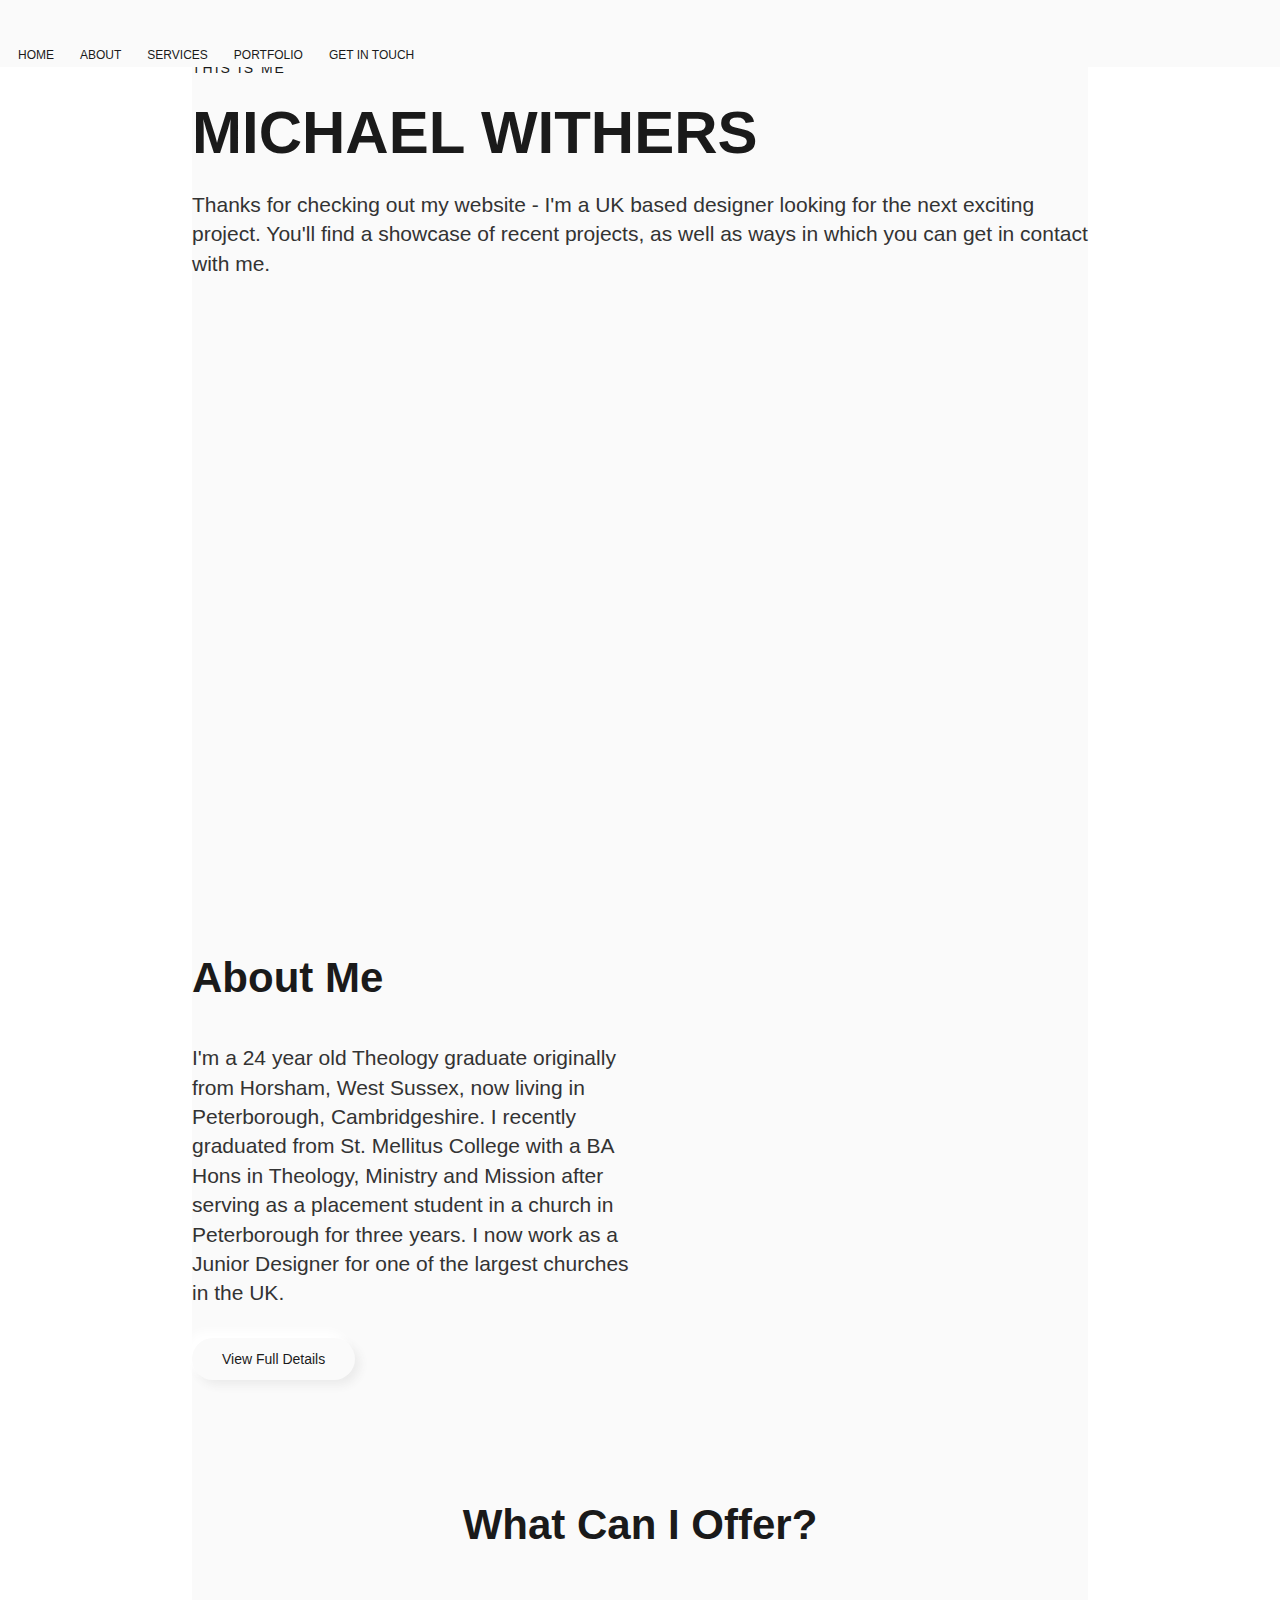
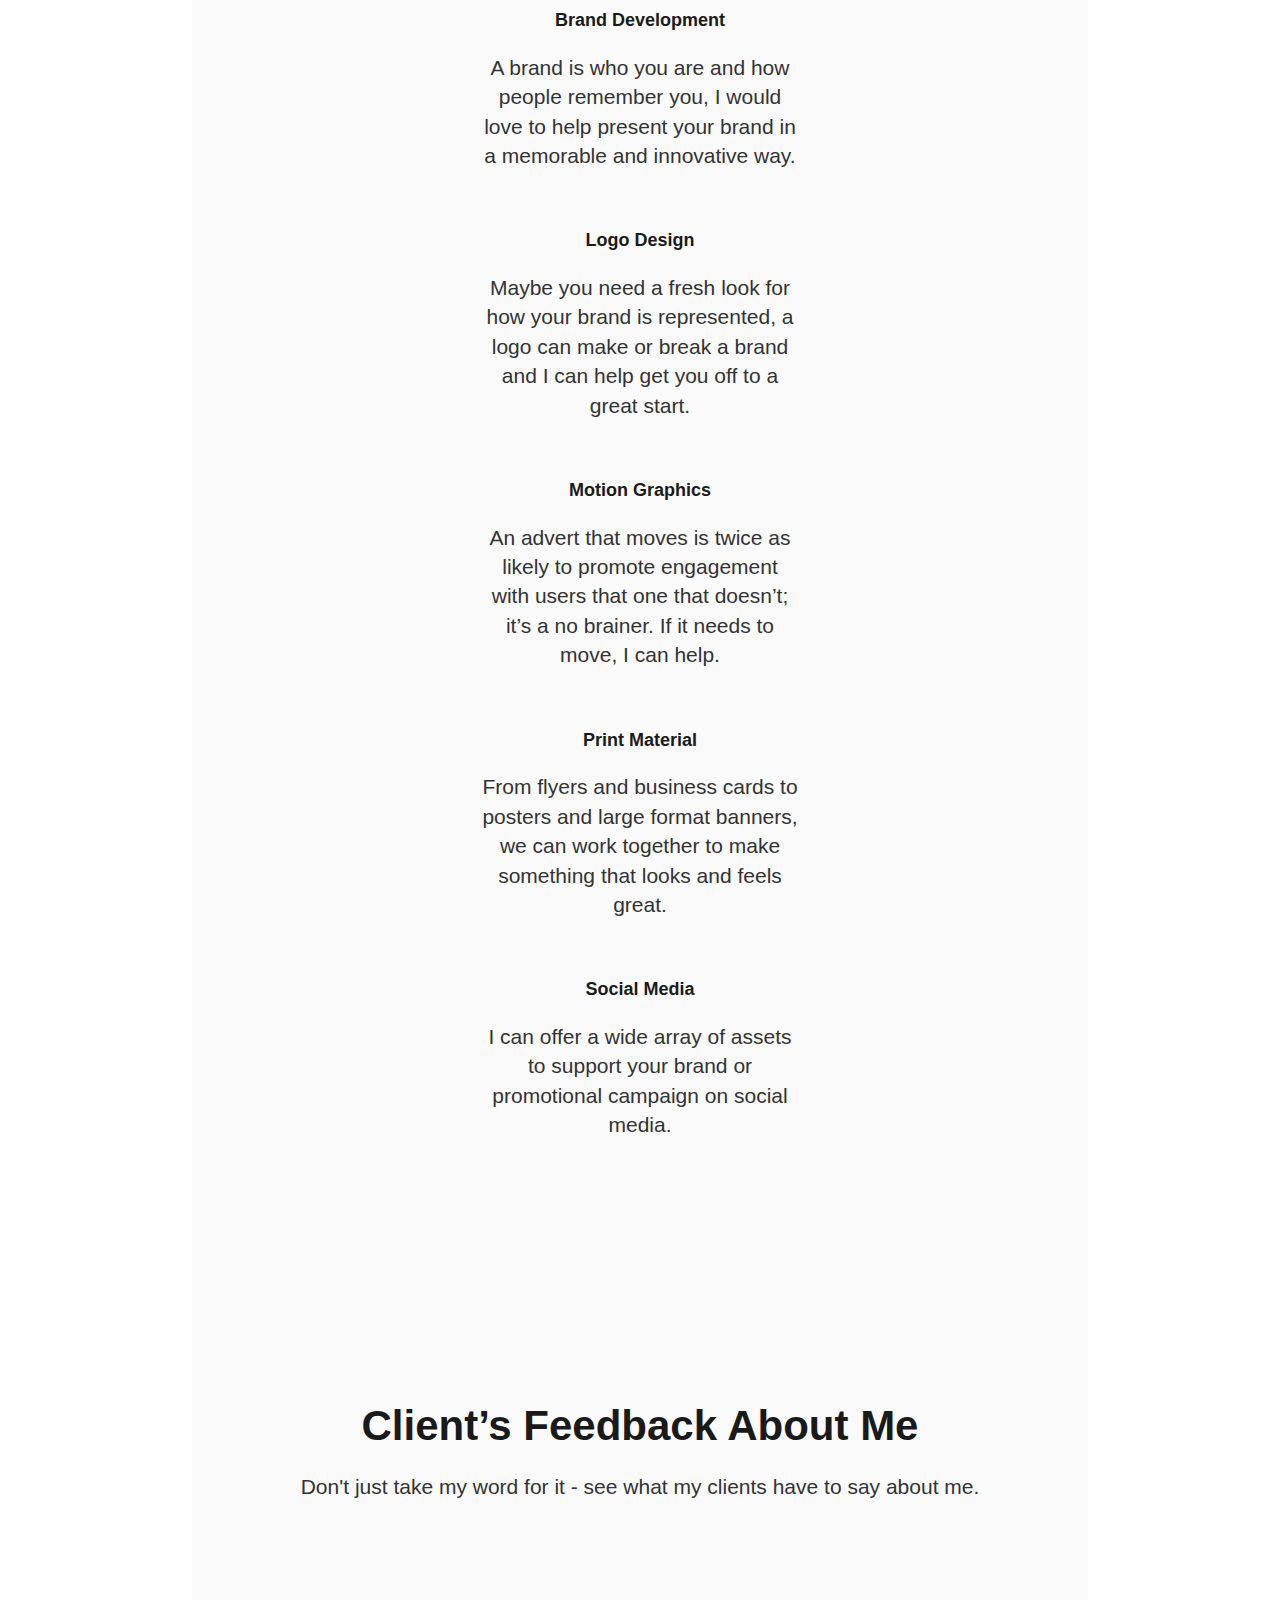
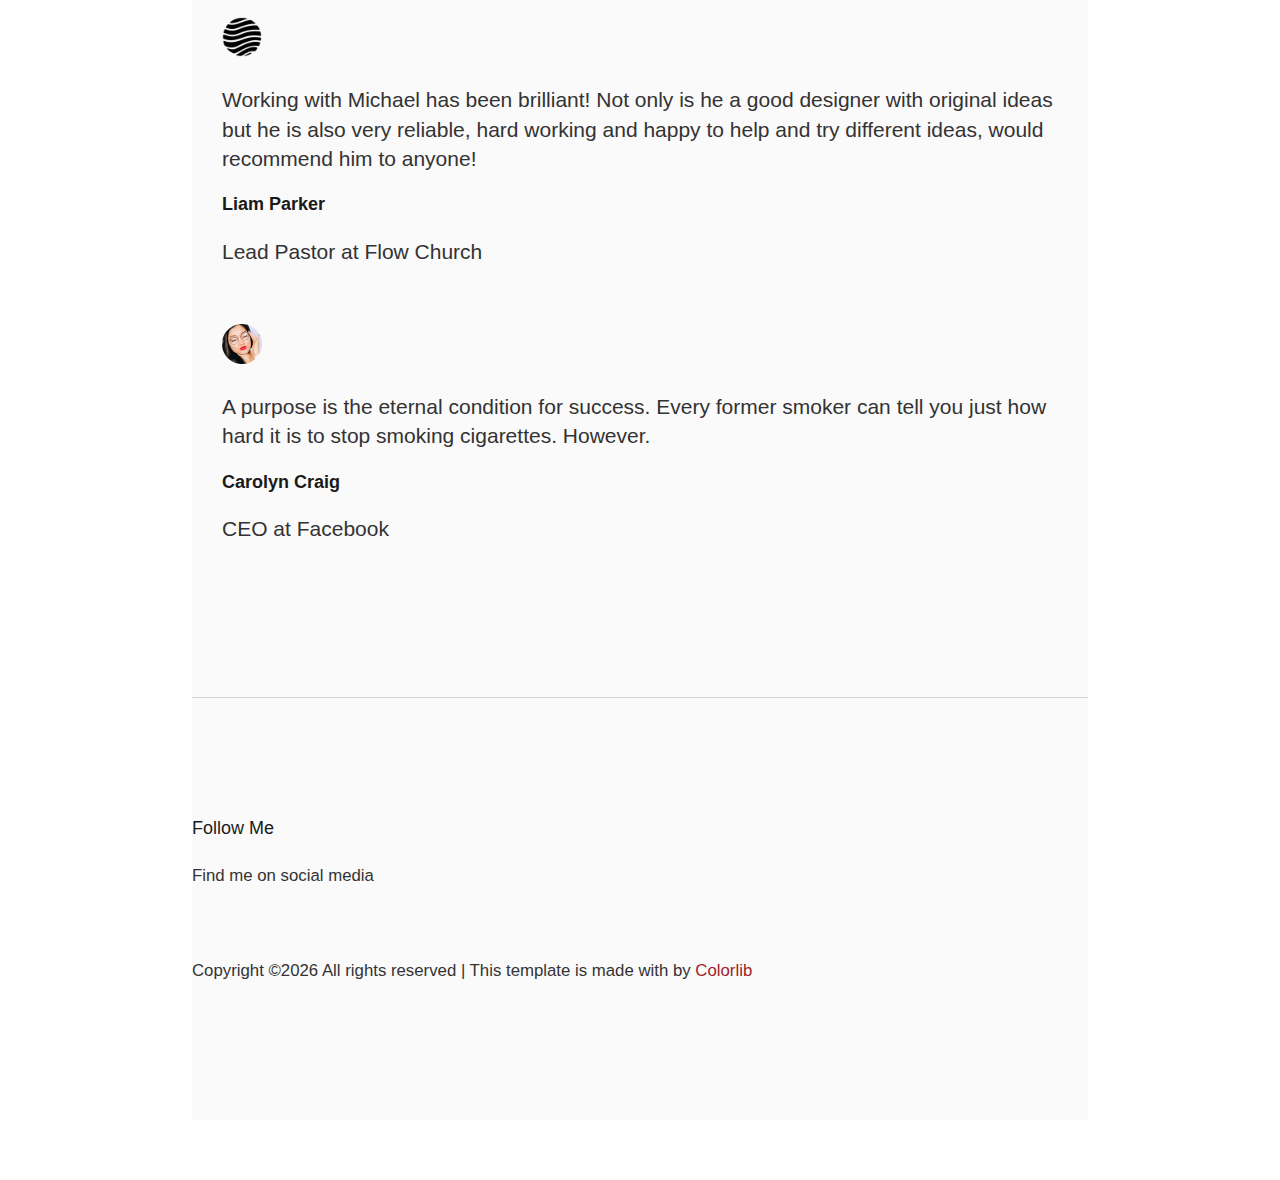
==== commit 37cdbf96: "Merge branch 'master' of https://github.com/withm002/portfolio" ====
--- a/index.html
+++ b/index.html
@@ -18,6 +18,8 @@
 		
 
 		<link href="https://fonts.googleapis.com/css?family=Poppins:100,200,400,300,500,600,700" rel="stylesheet"> 
+		
+		<link rel="stylesheet" href="https://use.typekit.net/tin4pmu.css">
 			<!--
 			CSS
 			============================================= -->
@@ -85,8 +87,8 @@
 							<img class="img-fluid" src="img/about/MW-profile.jpg" alt="" width="325px">
 						</div>
 						<div class="col-lg-5 col-md-6 home-about-right">
-							<h6>About Me</h6>
-							<h1 class="text-uppercase">Personal Details</h1>
+							
+							<h1 class="text-uppercase">About Me</h1>
 							<p>
 									I'm a 24 year old Theology graduate originally from Horsham, West Sussex, now living in Peterborough, Cambridgeshire. I recently graduated from St. Mellitus College with a BA Hons in Theology, Ministry and Mission after serving as a placement student in a church in Peterborough for three years. I now work as a Junior Designer for one of the largest churches in the UK.
 							</p>
@@ -103,8 +105,8 @@
 		            <div class="row d-flex justify-content-center">
 		                <div class="menu-content  col-lg-7">
 		                    <div class="title text-center">
-		                        <h1 class="mb-10">My Offered Services</h1>
-		                        <p>At about this time of year, some months after New Year’s resolutions have been made and kept, or made and neglected.</p>
+		                        <h1 class="mb-10">What Can I Offer?</h1>
+		                        <p></p>
 		                    </div>
 		                </div>
         </div>						
--- a/css/main.css
+++ b/css/main.css
@@ -33,7 +33,7 @@
 /* =================================== */
 /*
 
-$primary-font	: 'Poppins', sans-serif;
+$primary-font	: 'Quasimoda', sans-serif;
 ---------------------------------------------
 
 $primary-color	: #9d1e23;
@@ -93,9 +93,10 @@
 
 body {
   color: #1a1a1a;
-  font-family: "Poppins", sans-serif;
+  font-family: "quasimoda",sans-serif;
+  font-weight: 400;
+  font-style: normal;
   font-size: 14px;
-  font-weight: 300;
   line-height: 1.625em;
   position: relative;
 }
@@ -160,21 +161,22 @@
 
 h1, h2, h3,
 h4, h5, h6 {
-  font-family: "Poppins", sans-serif;
+  font-family: "quasimoda", sans-serif;
   color: #1a1a1a;
   line-height: 1.2em !important;
   margin-bottom: 0;
   margin-top: 0;
-  font-weight: 600;
+  font-weight: 700;
 }
 
 .h1, .h2, .h3,
 .h4, .h5, .h6 {
-  margin-bottom: 0;
-  margin-top: 0;
-  font-family: "Poppins", sans-serif;
-  font-weight: 600;
-  color: #1a1a1a;
+ margin-bottom: 0;
+ margin-top: 0;
+ font-family: "quasimoda",sans-serif;
+ font-weight: 700;
+ font-style: normal;
+ color: #1a1a1a;
 }
 
 h1, .h1 {
@@ -2097,8 +2099,21 @@
   }
 }
 
-.nav-menu li:hover > a, .menu-active, .parent-active > .sf-with-ul {
-  color: #9d1e23 !important;
+.nav-menu li:hover > a, .parent-active > .sf-with-ul {
+  color: #9d1e23!important;
+}
+
+.nav-menu li:active > a, .menu-active {
+	color: #9d1e23;
+}
+
+.menu-active li:active > a{
+	colour: #9d1e23;
+}
+
+#mobile-nav li:active > a, .menu-active {
+	background: none;
+	
 }
 
 /*--------------------------------------------------------------
@@ -2251,45 +2266,53 @@
 /* Mobile Nav Styling */
 #mobile-nav {
   position: fixed;	
-  top: 10%;
+  top: 15%;
   padding-top: 18px;
-  bottom: 10%;
+  bottom: 15%;
   z-index: 1998;
   background: #f8f8f8;
   left: -100%;
   right: 50%;
-  width: 60%;
-  margin-left: 20%;
-  margin-right: 20%;
+  width: 75%;
+  height: auto;
+  margin-left: 12.5%;
   overflow-y: auto;
   transition: 0.6s;
   box-shadow: 7px 7px 30px 0px rgba(0, 0, 0, 0.3);
   border-radius: 47px;
   text-align: center;
+  display: flex;
+  justify-content: space-around;
 }
 
 #mobile-nav ul {
-  padding: 0;
-  margin: 0;
-  list-style: none;
+  list-style-type: none;
+  display: flex;
+  flex-direction: column;
+  justify-content: space-around;
+  flex-wrap: nowrap;
+  width: 60%;
+	margin: 8%;
+	margin-right: 25%;
+  justify-content: space-between;
 }
 
 #mobile-nav ul li {
-  position: relative;
+  flex: 0 0 auto;
 }
 
 #mobile-nav ul li a {
   color: #1a1a1a;
-  font-size: 18px;
+  font-size: 20px;
   overflow: hidden;
   padding: 5% 20% 5% 20%;
   position: relative;
   left: 15%;
   text-decoration: none;
-  width: 70%;
+  width: 100%;
   display: block;
   outline: none;
-  font-weight: 500;
+  font-weight: 700;
   box-shadow: -5px -5px 5px 0px #ffffff, 5px 5px 5px 0px #eaeaea;
   border-radius: 47px;
   margin-bottom: 10%;
@@ -2297,7 +2320,9 @@
 }
 
 #mobile-nav ul li a:hover {
-  color: #9d1e23;
+  color: #ffffff;
+	background: #9d1e23;
+	box-shadow: 5px 5px 5px 0px #eaeaea;
 }
 
 #mobile-nav ul li li {
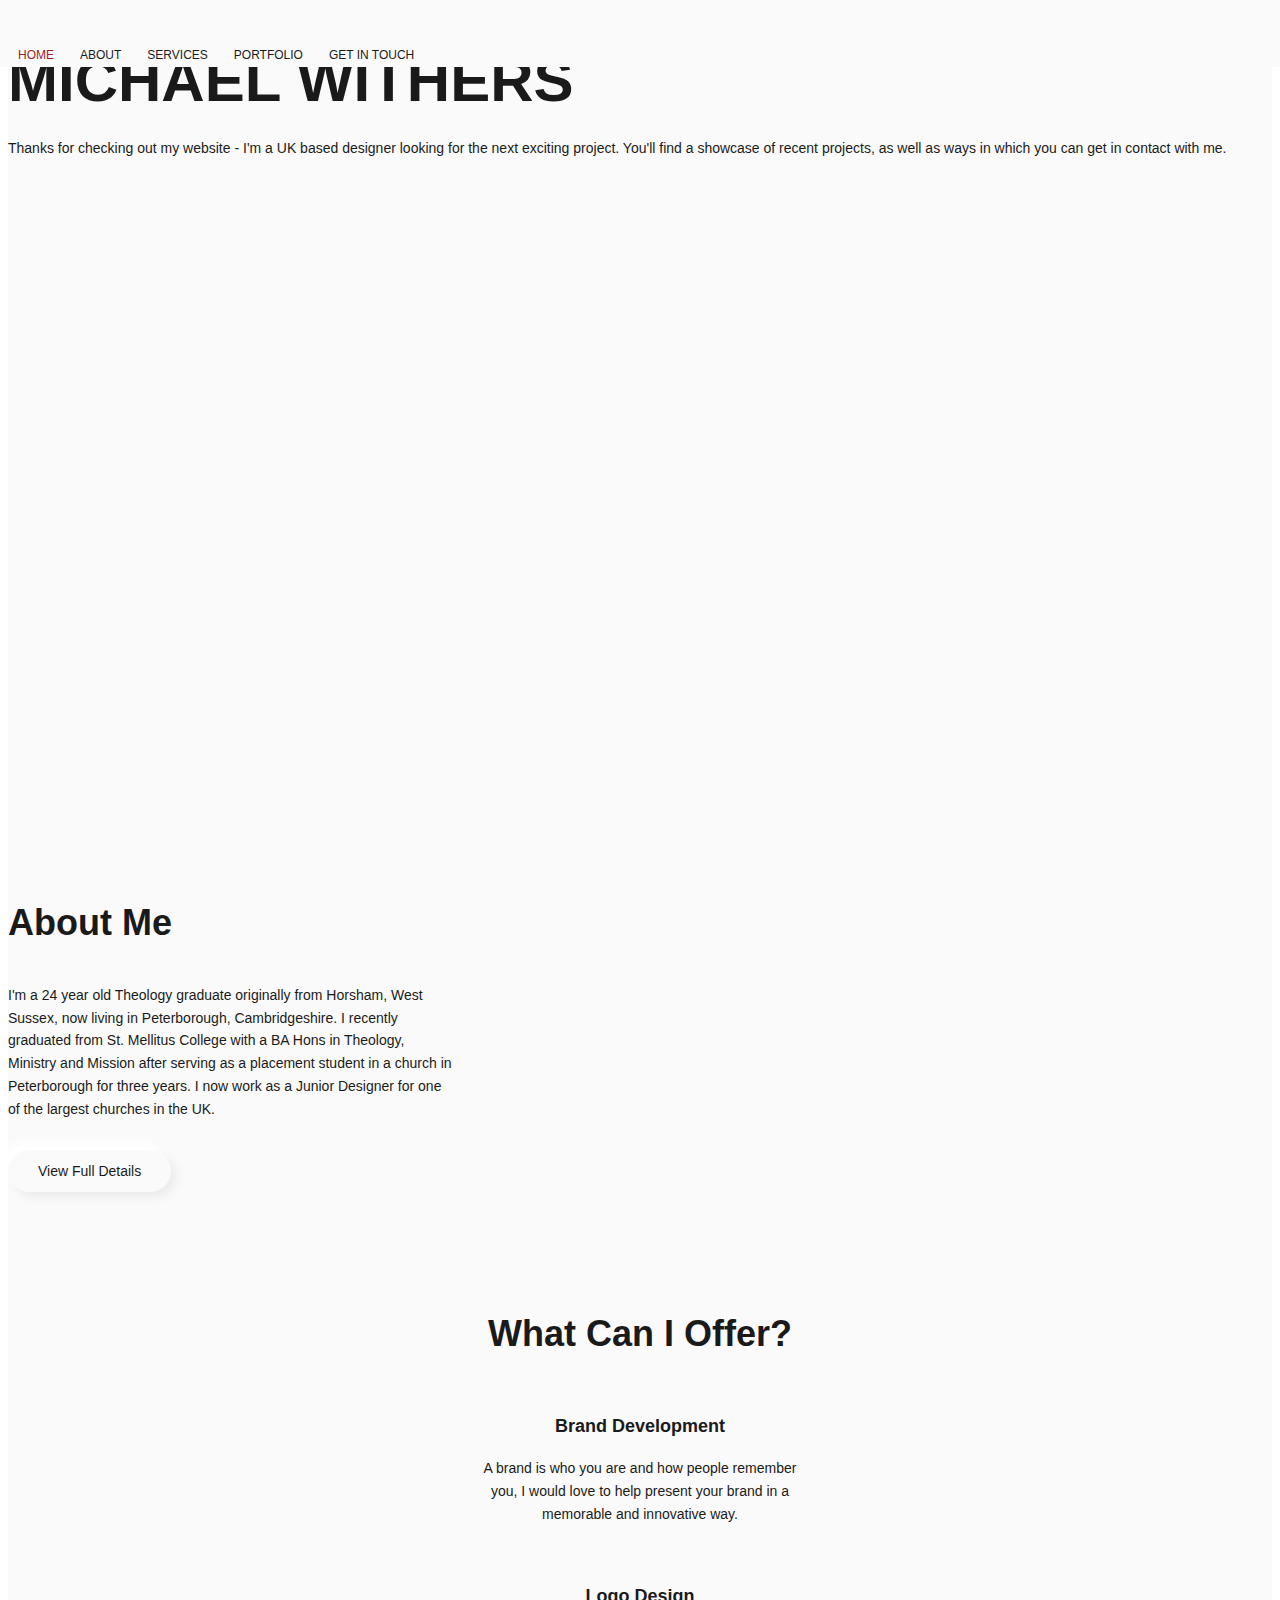
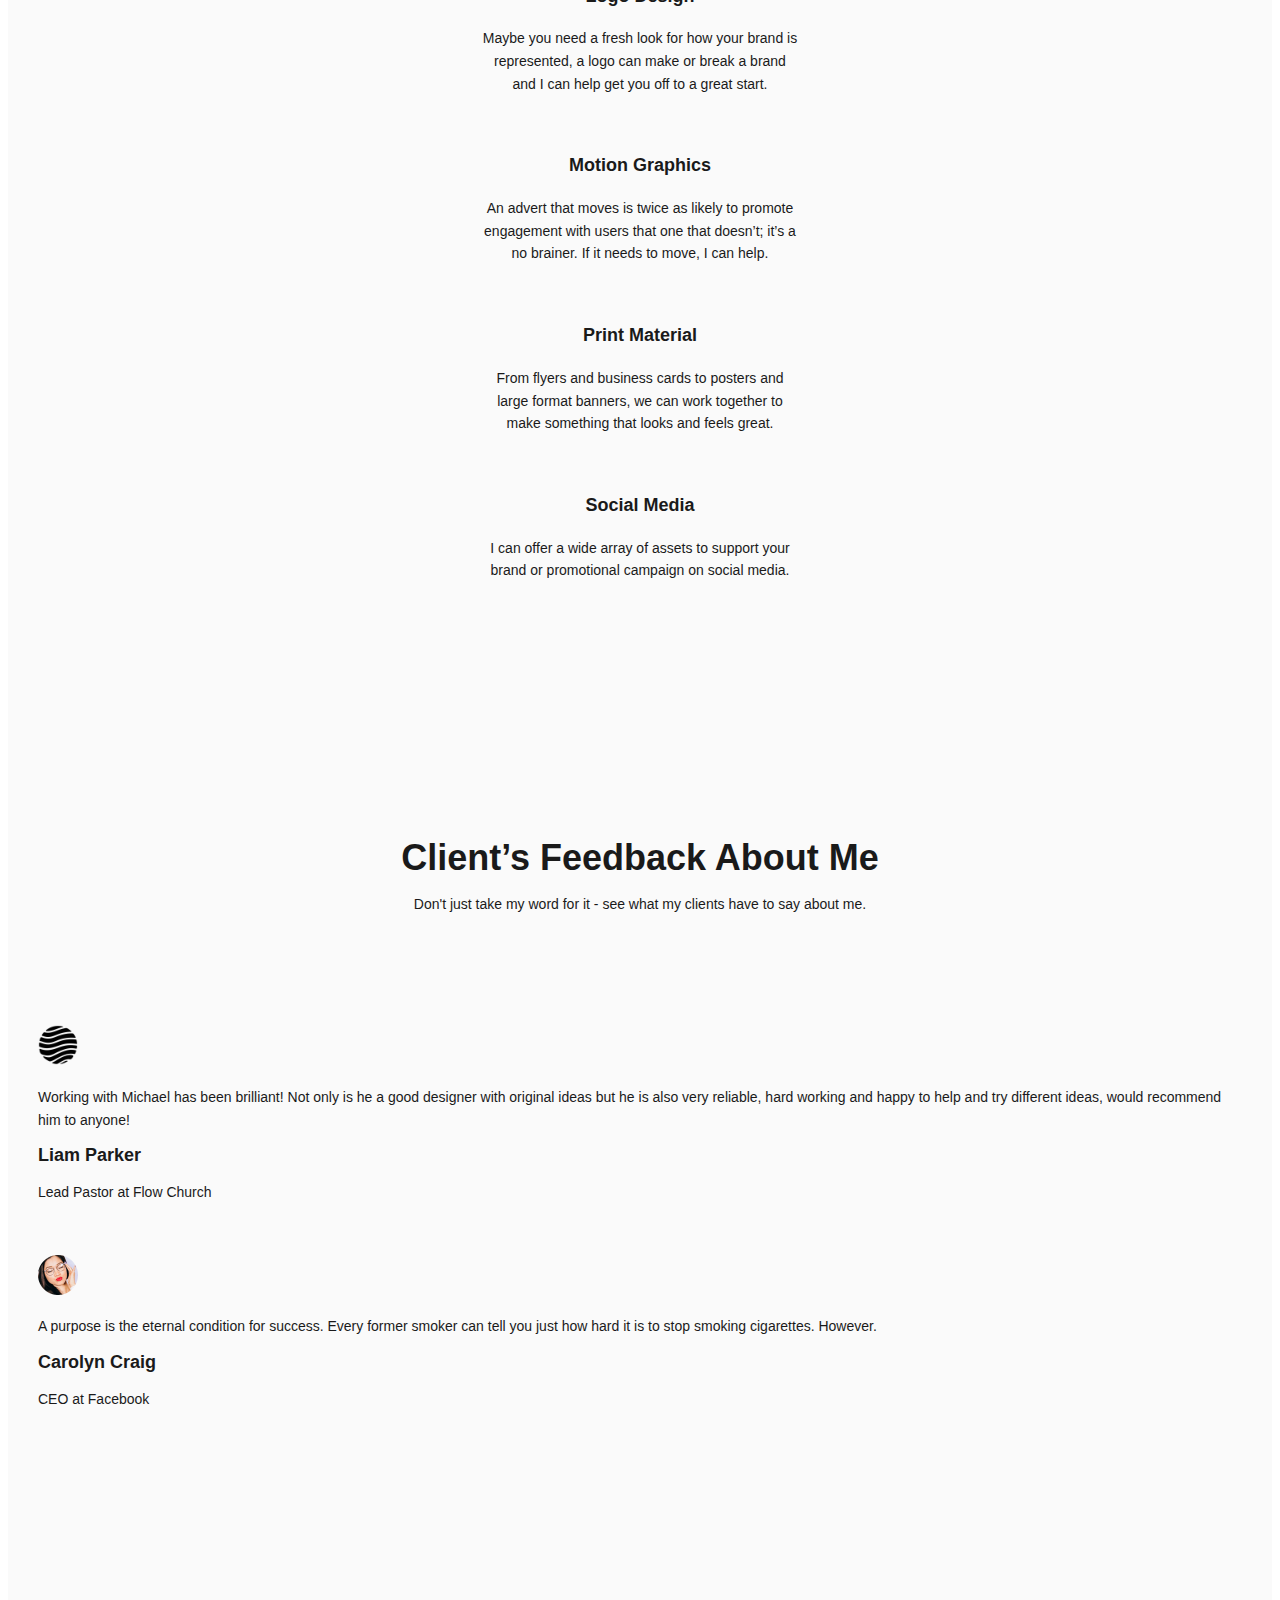
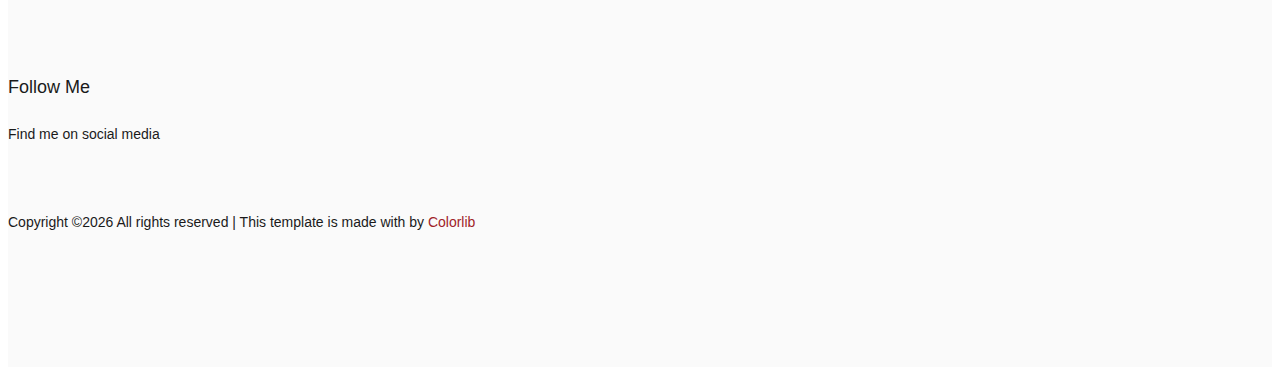
==== commit d5fa27ca: "Update index.html" ====
--- a/index.html
+++ b/index.html
@@ -37,7 +37,7 @@
 			<link rel="stylesheet" href="css/all.css">
 		<script src="https://use.fontawesome.com/1aef7ab521.js"></script>
 		<script src="https://kit.fontawesome.com/81769c51bc.js" crossorigin="anonymous"></script>
-		<link rel="stylesheet" type="text/css" href="https://withm002.github.io/main.css">
+		<link rel="stylesheet" type="text/css" href="https://withm02.github.io/main.css">
 		</head>
 		<body>	
 		  <header id="header" style="background: #fafafa;">
@@ -48,7 +48,7 @@
 			      </div>
 			      <nav id="nav-menu-container">
 			        <ul class="nav-menu">
-			          <li><a href="index.html">Home</a></li>
+			          <li><a href="index.html" style="color: #9d1e23;">Home</a></li>
 			          <li><a href="about.html">About</a></li>
 			          <li><a href="services.html">Services</a></li>
 						<li><a href="portfolio-new.html">Portfolio</a></li>		          
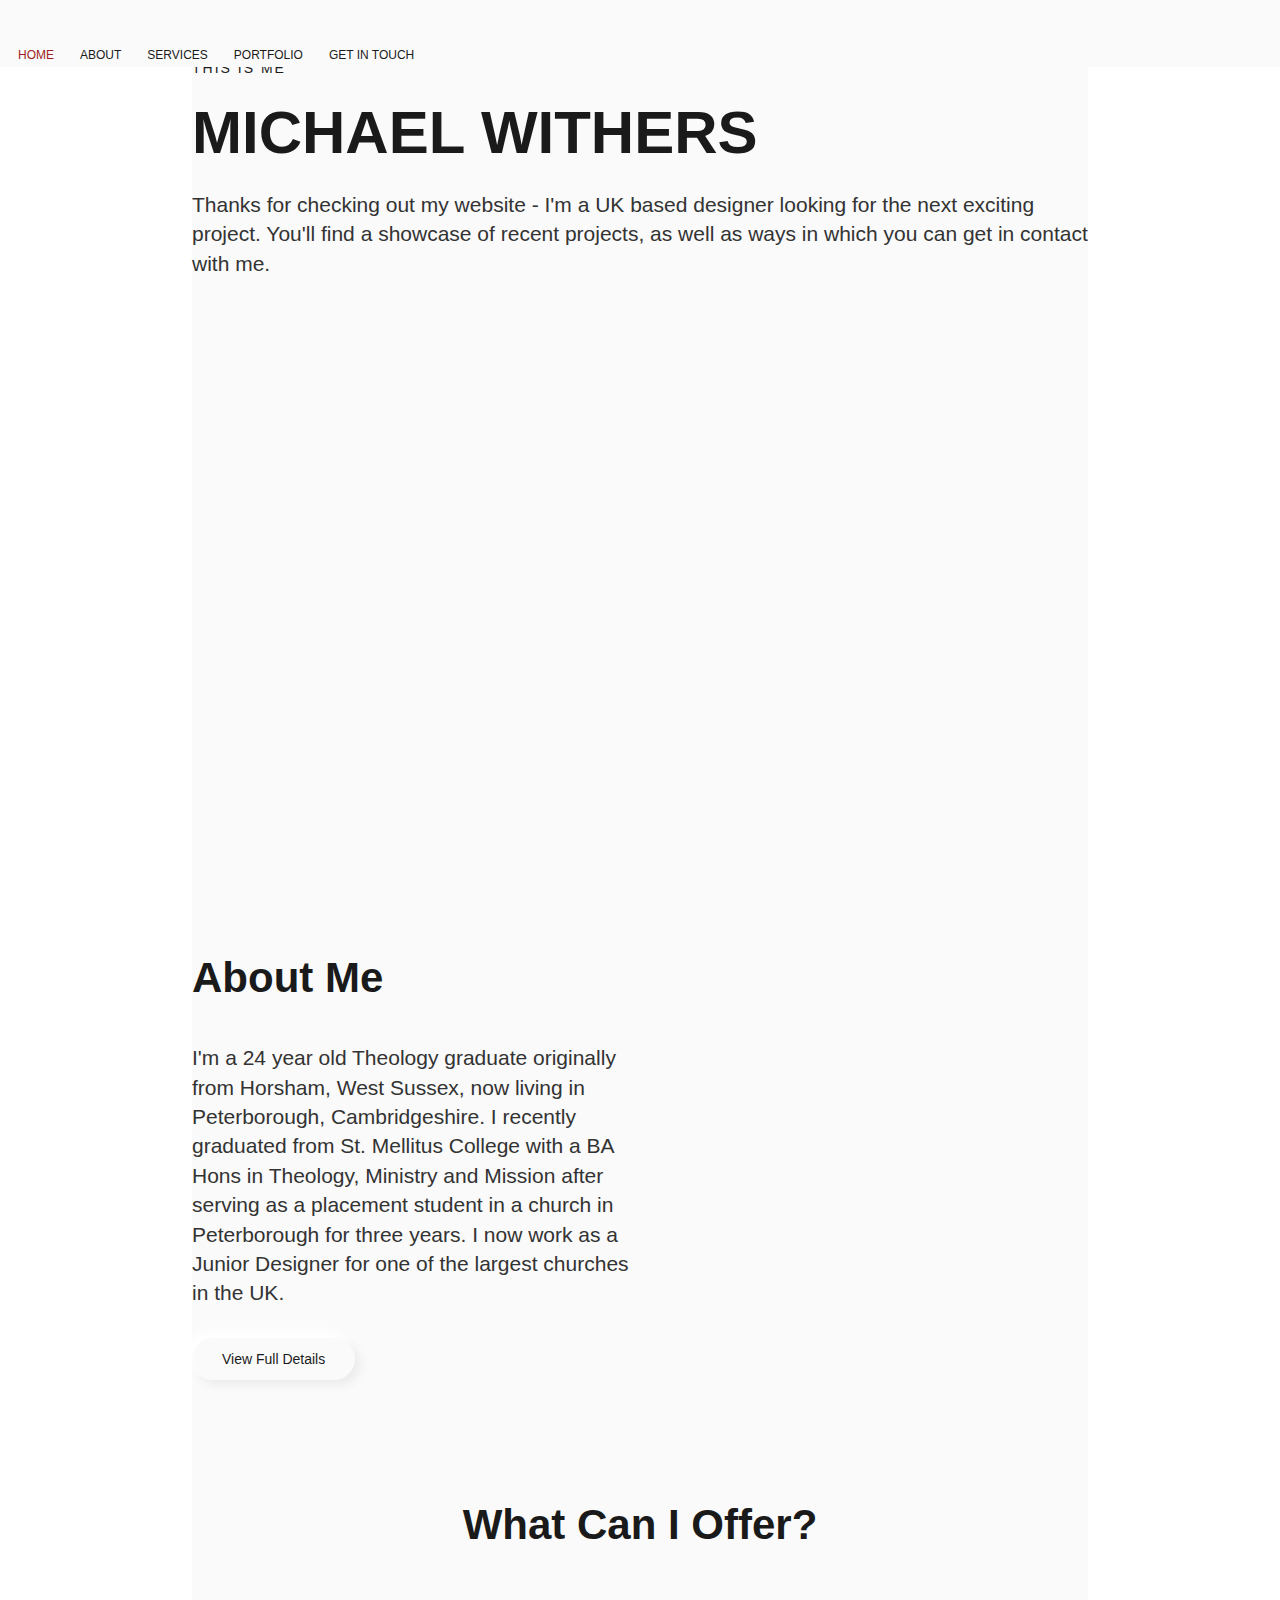
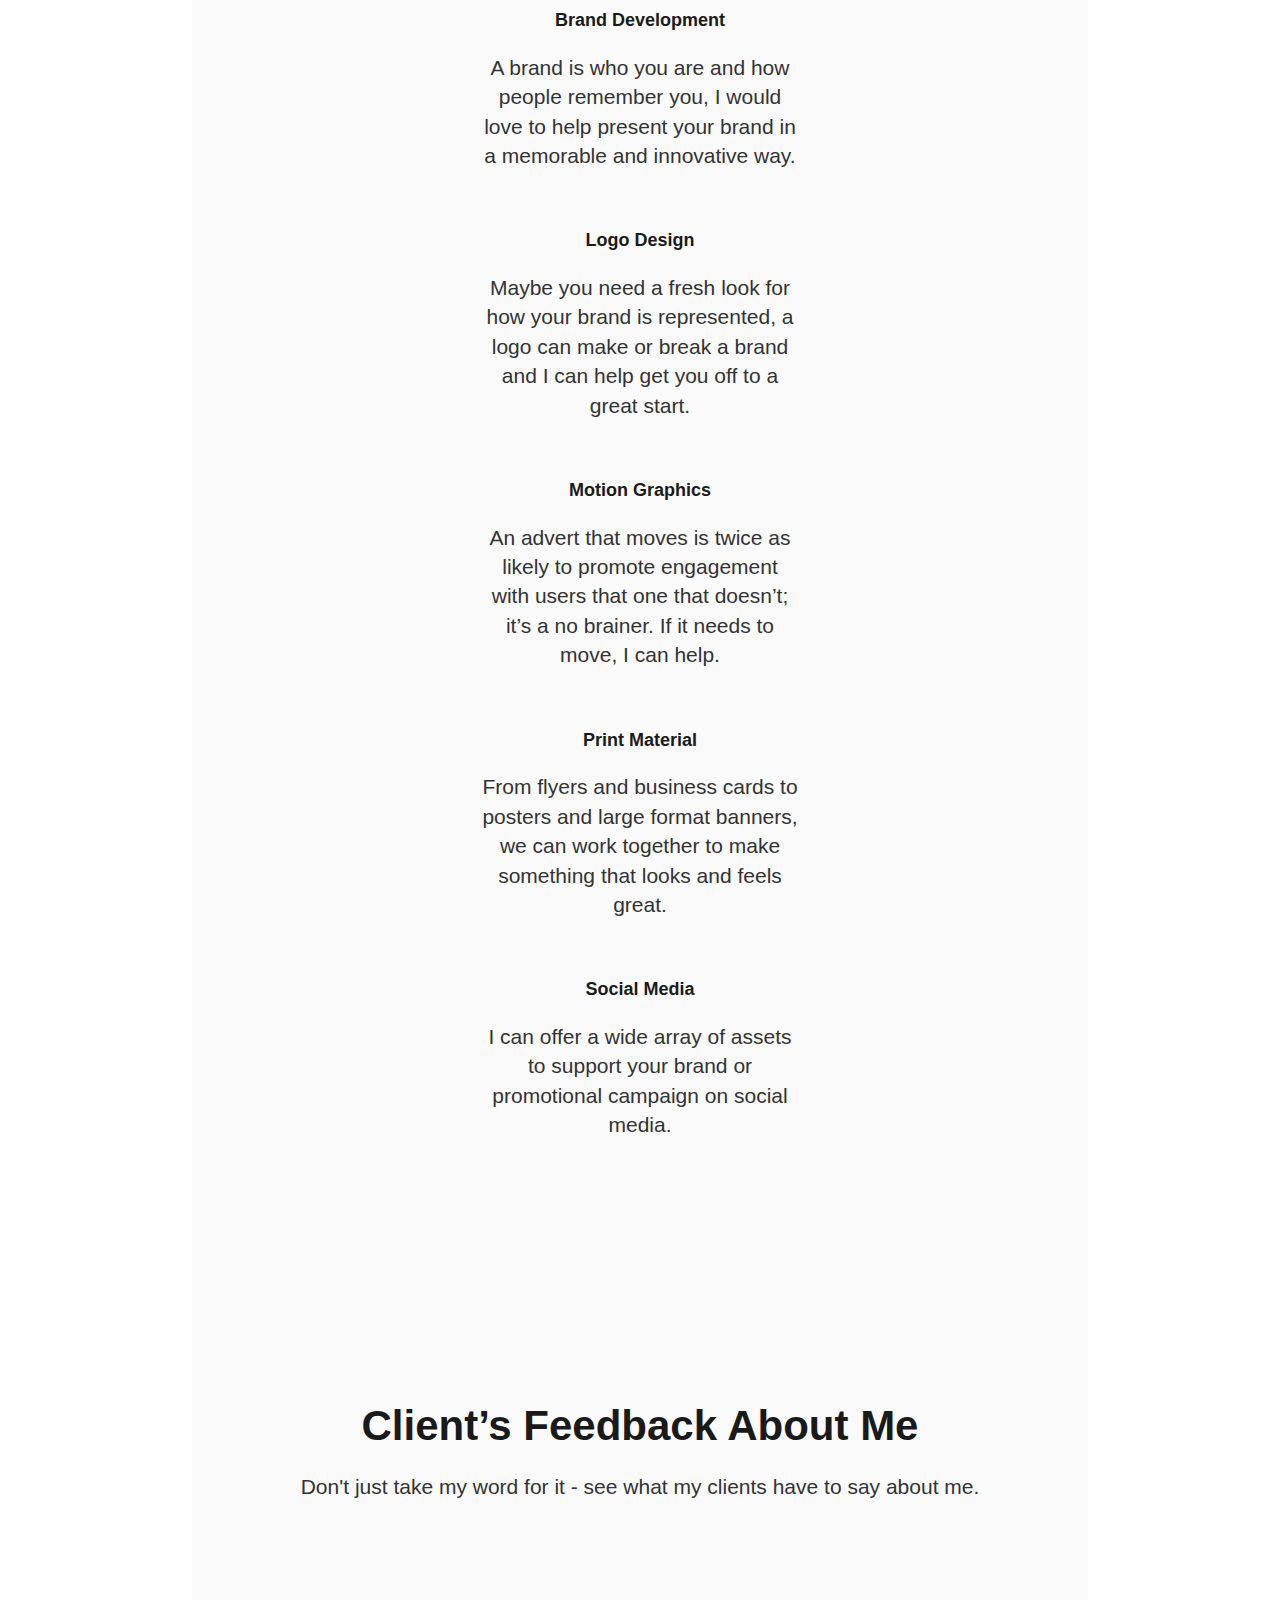
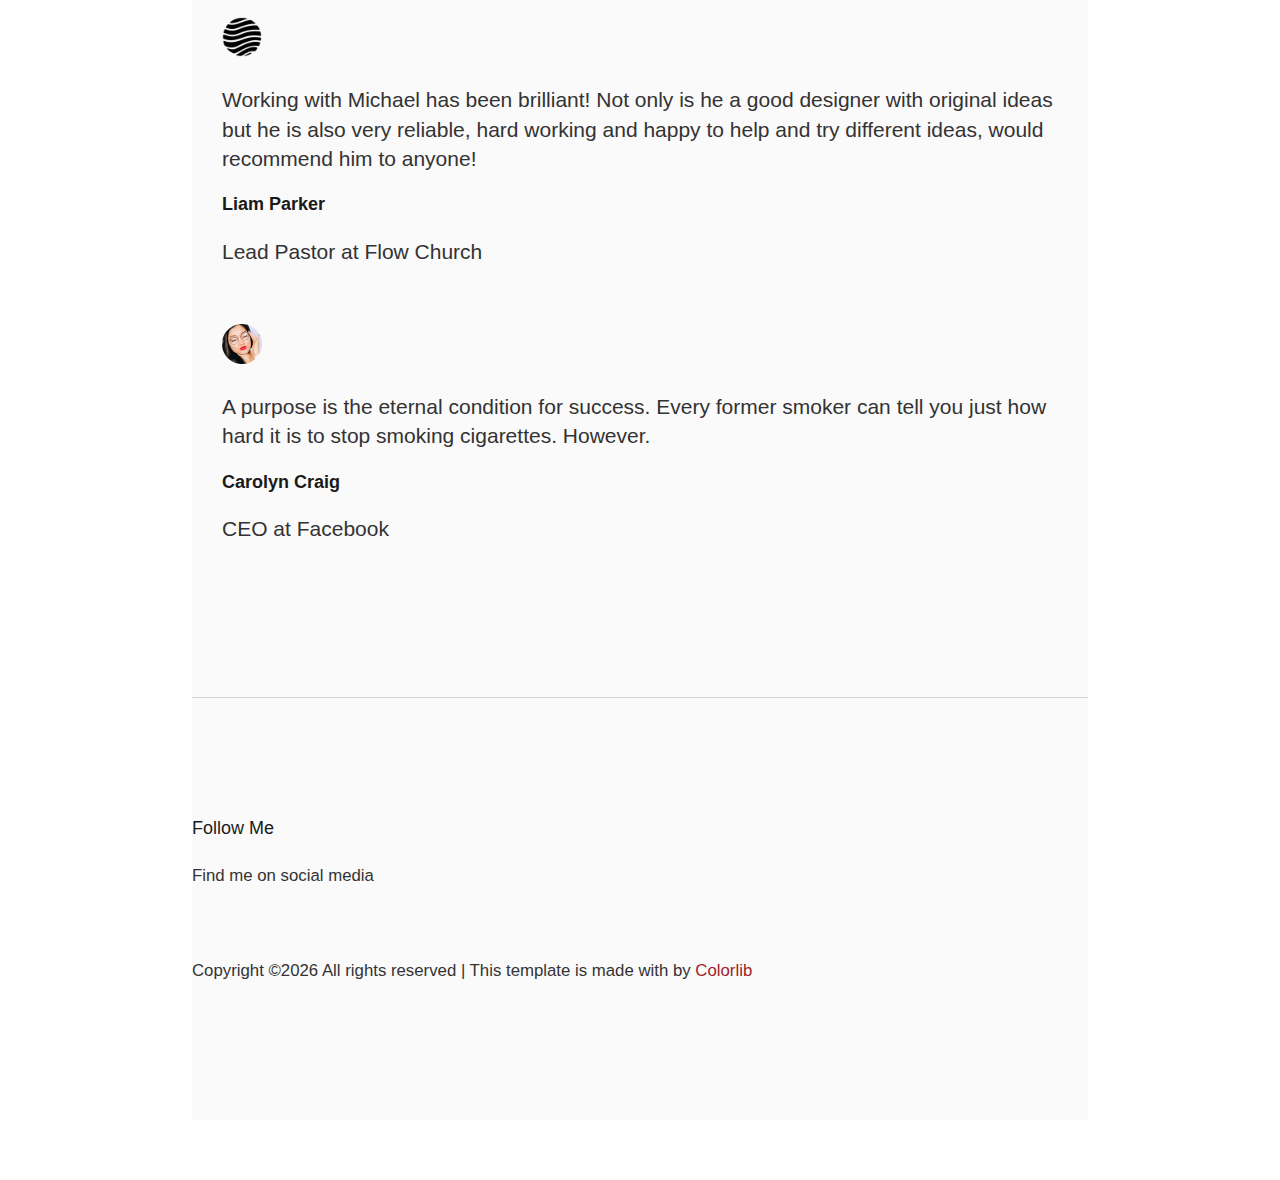
==== commit 821c8972: "Merge branch 'master' of https://github.com/withm002/portfolio" ====
--- a/index.html
+++ b/index.html
@@ -4,7 +4,7 @@
 		<!-- Mobile Specific Meta -->
 		<meta name="viewport" content="width=device-width, initial-scale=1, shrink-to-fit=no">
 		<!-- Favicon-->
-		<link rel="shortcut icon" href="img/favicon.png">
+		<link rel="shortcut icon" type="image/png" href="img/mwd-favicon.png">
 		<!-- Author Meta -->
 		<meta name="author" content="colorlib">
 		<!-- Meta Description -->
@@ -14,7 +14,7 @@
 		<!-- meta character set -->
 		<meta charset="UTF-8">
 		<!-- Site Title -->
-		<title>Personal</title>
+		<title>Michael Withers – Home</title>
 		
 
 		<link href="https://fonts.googleapis.com/css?family=Poppins:100,200,400,300,500,600,700" rel="stylesheet"> 
@@ -37,7 +37,7 @@
 			<link rel="stylesheet" href="css/all.css">
 		<script src="https://use.fontawesome.com/1aef7ab521.js"></script>
 		<script src="https://kit.fontawesome.com/81769c51bc.js" crossorigin="anonymous"></script>
-		<link rel="stylesheet" type="text/css" href="https://withm02.github.io/main.css">
+		<link rel="stylesheet" type="text/css" href="https://withm002.github.io/main.css">
 		</head>
 		<body>	
 		  <header id="header" style="background: #fafafa;">
@@ -72,7 +72,7 @@
 							</p>
 						</div>
 						<div class="col-lg-6 col-md-6 banner-right dalign-self-end">
-							<img class="img-fluid" src="img/about/mw-red.png" alt="" width="275px">
+							<img class="img-fluid" src="img/about/mw-circle_400x.jpg" alt="" width="275px">
 						</div>
 					</div>
 				</div>
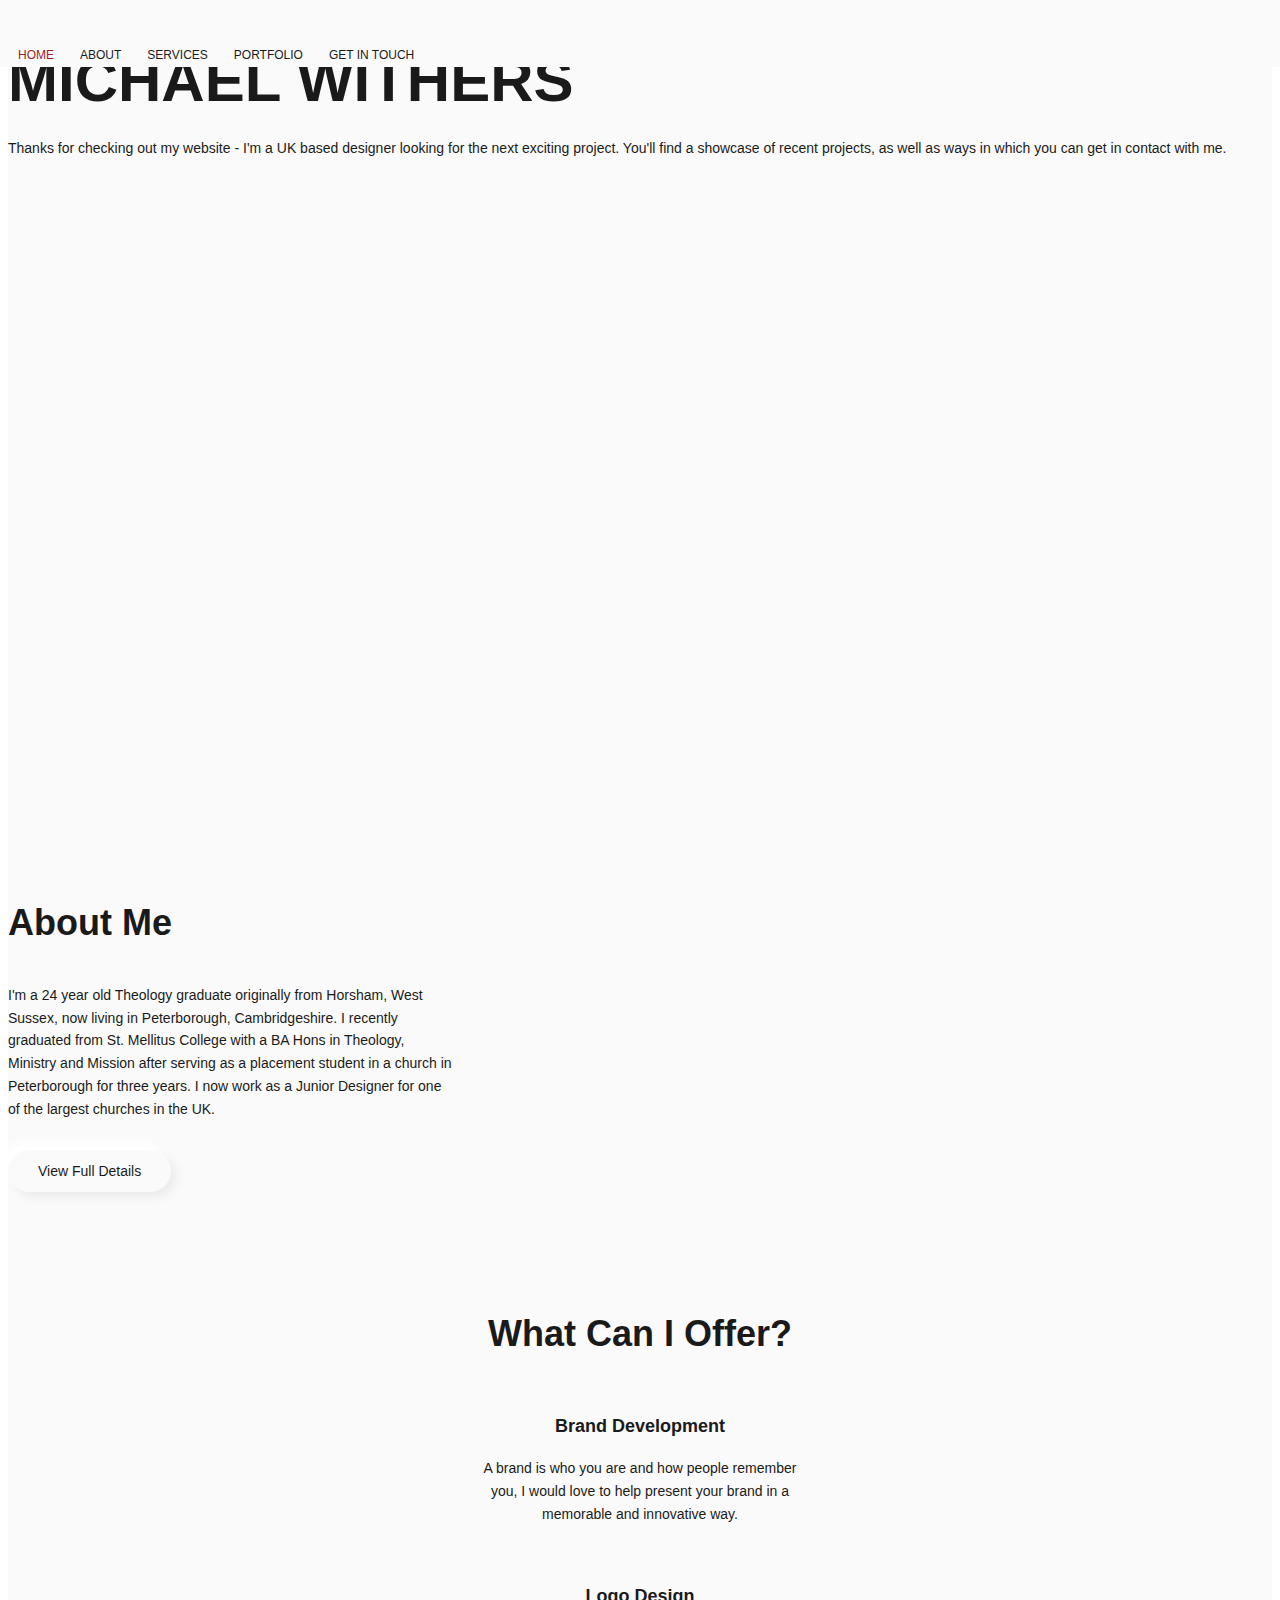
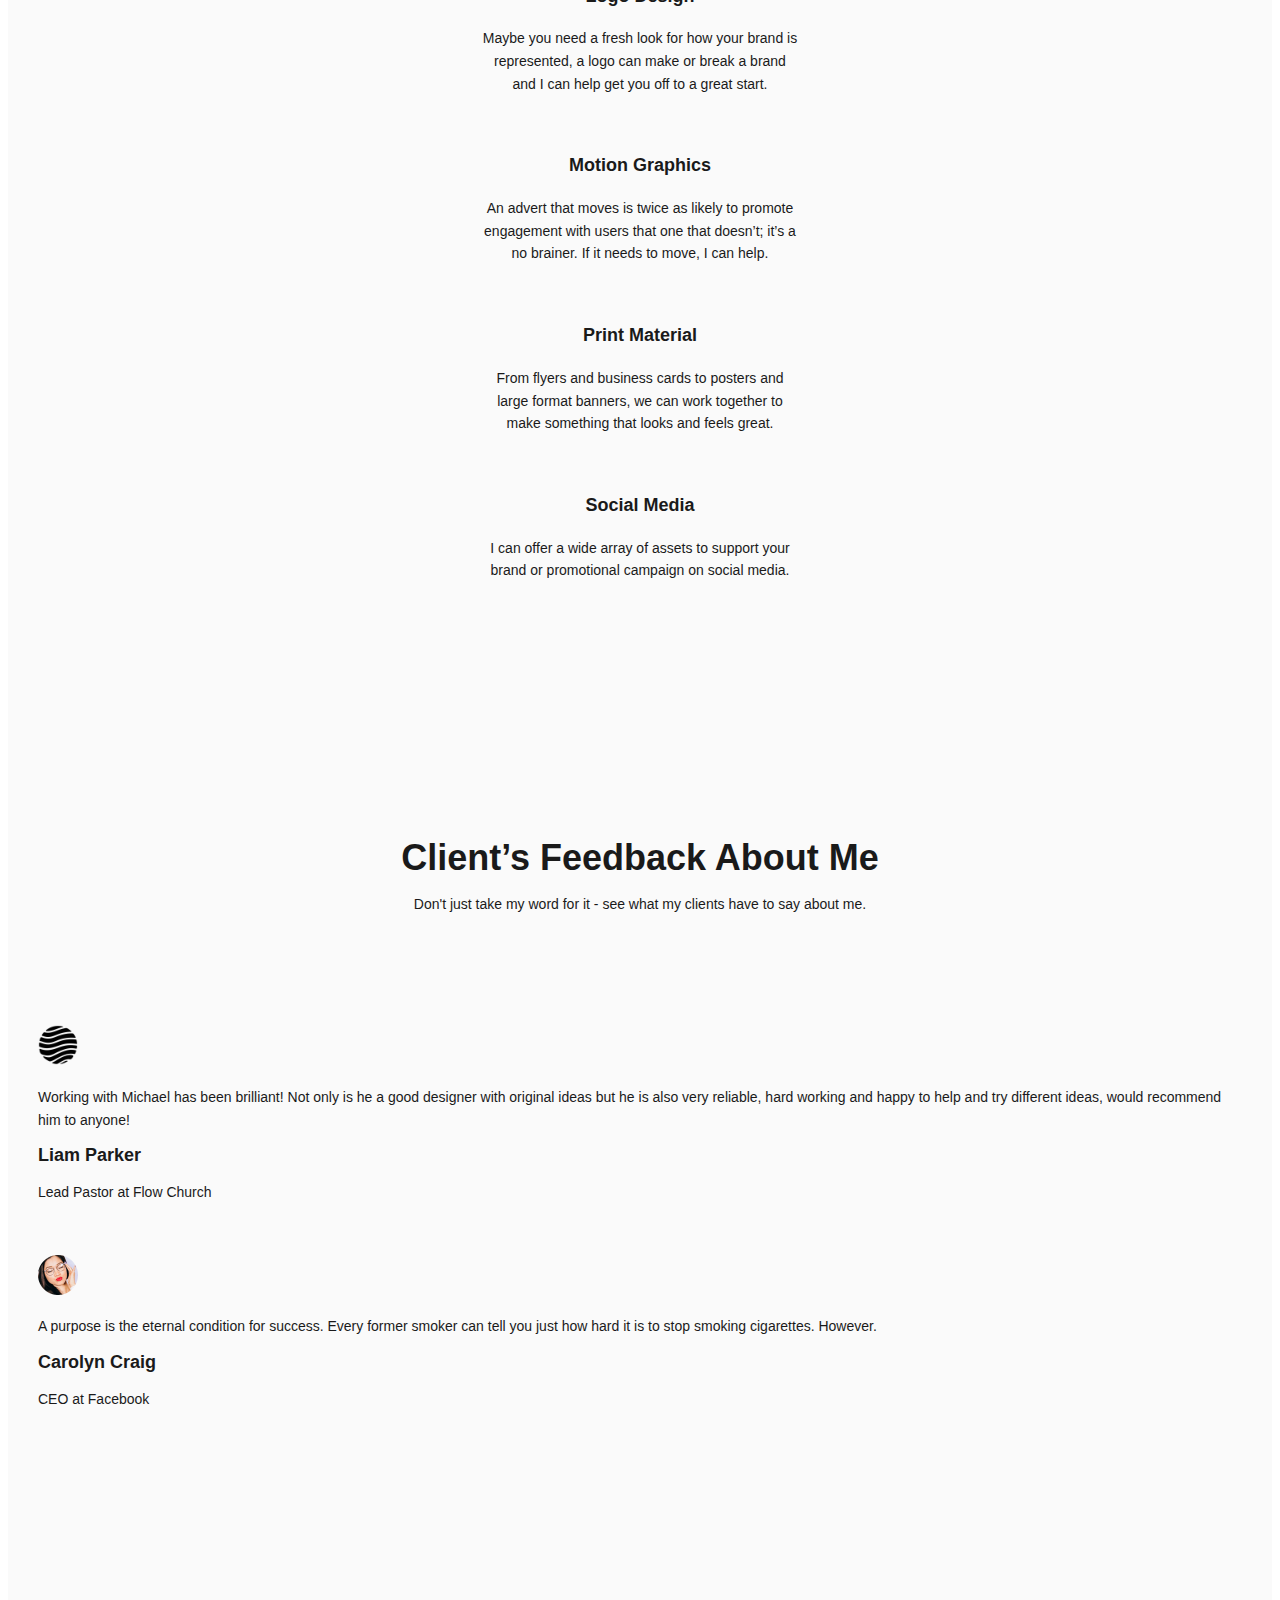
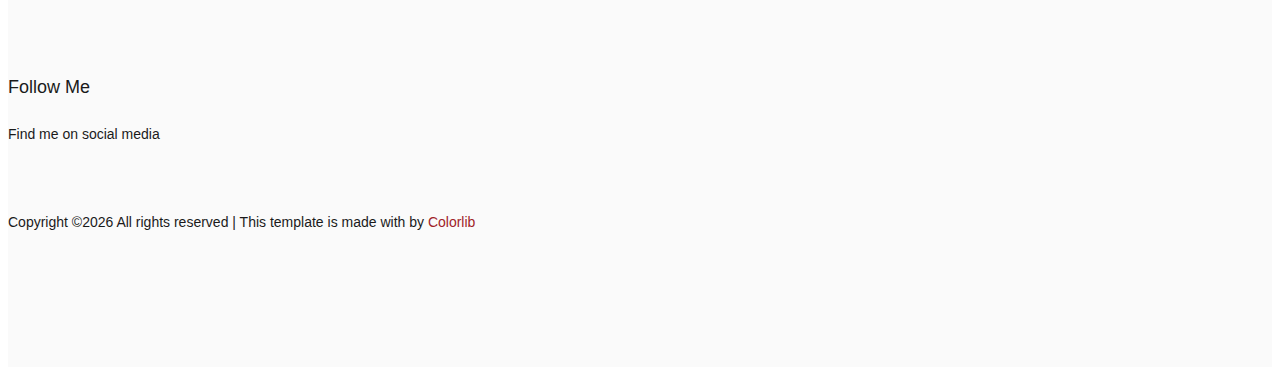
==== commit 5cbeb73d: "Update index.html" ====
--- a/index.html
+++ b/index.html
@@ -37,7 +37,7 @@
 			<link rel="stylesheet" href="css/all.css">
 		<script src="https://use.fontawesome.com/1aef7ab521.js"></script>
 		<script src="https://kit.fontawesome.com/81769c51bc.js" crossorigin="anonymous"></script>
-		<link rel="stylesheet" type="text/css" href="https://withm002.github.io/main.css">
+		<link rel="stylesheet" type="text/css" href="https://withm002.githu.io/main.css">
 		</head>
 		<body>	
 		  <header id="header" style="background: #fafafa;">
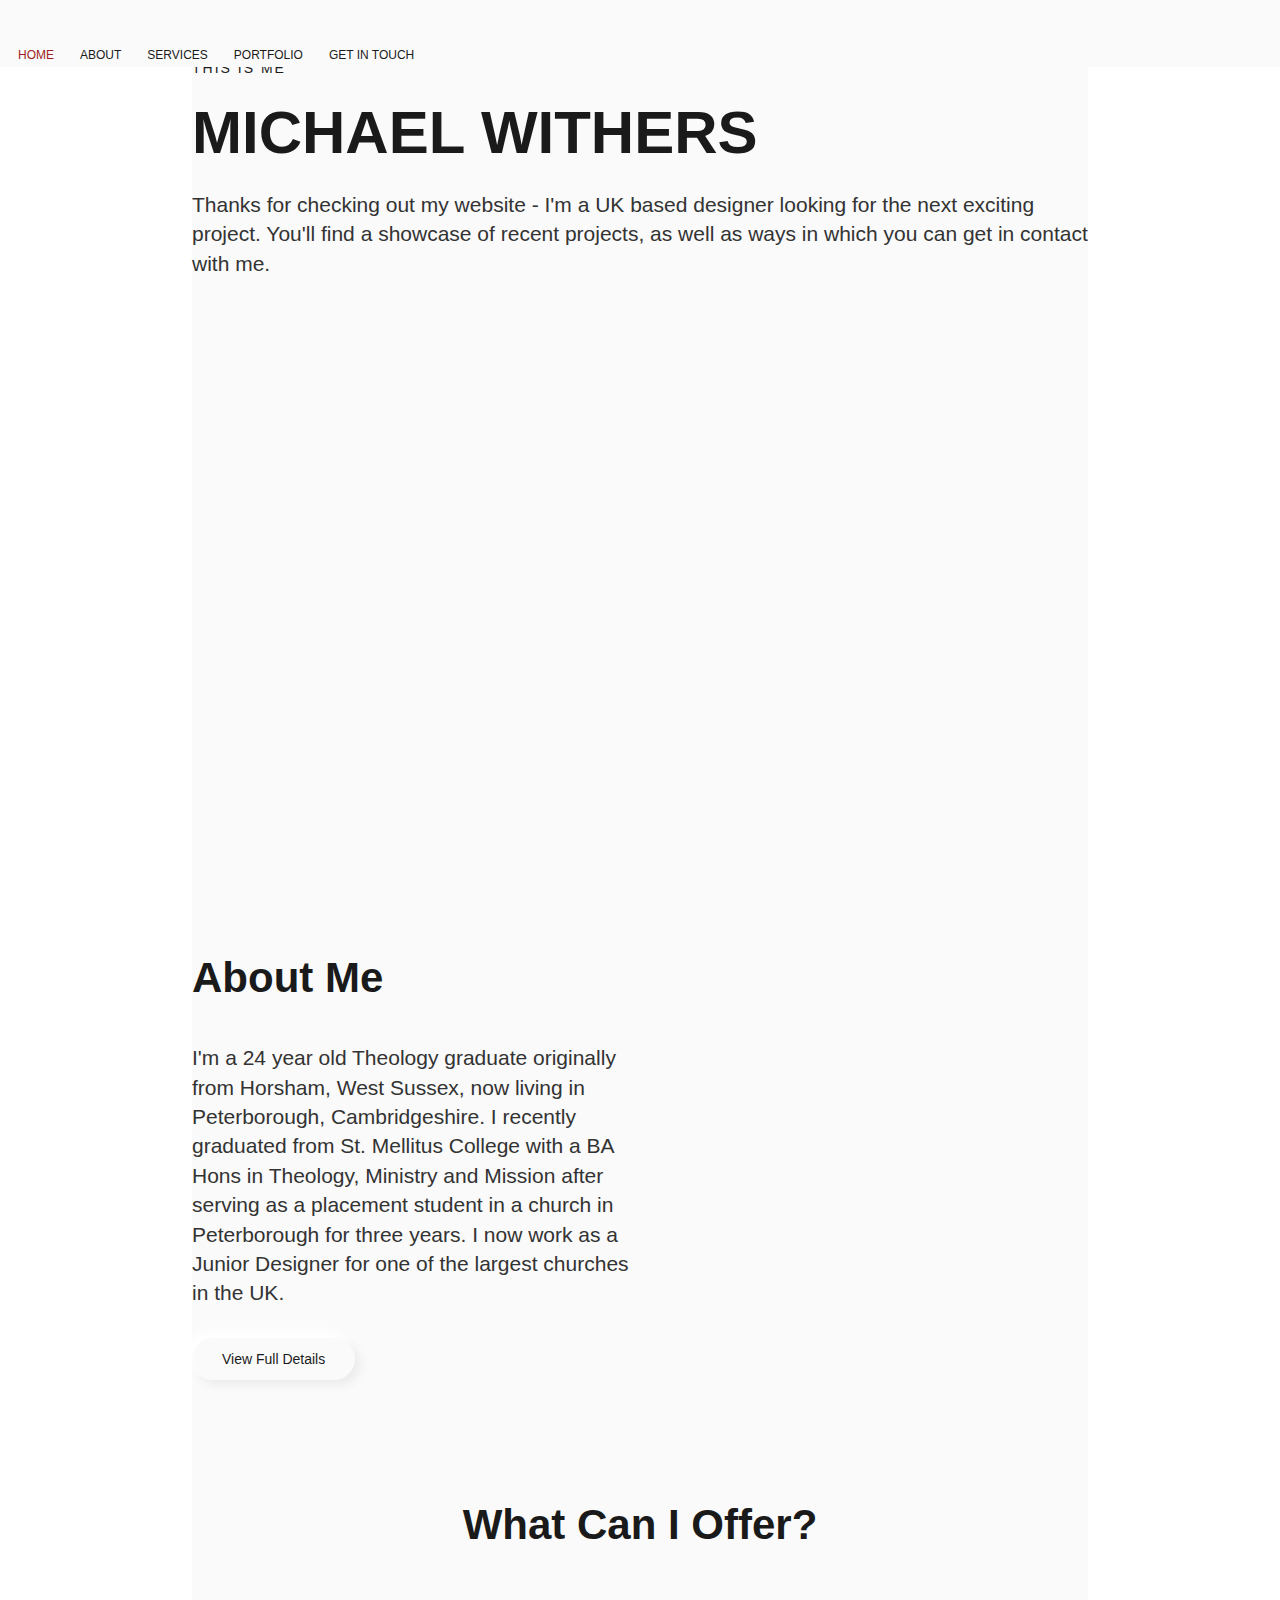
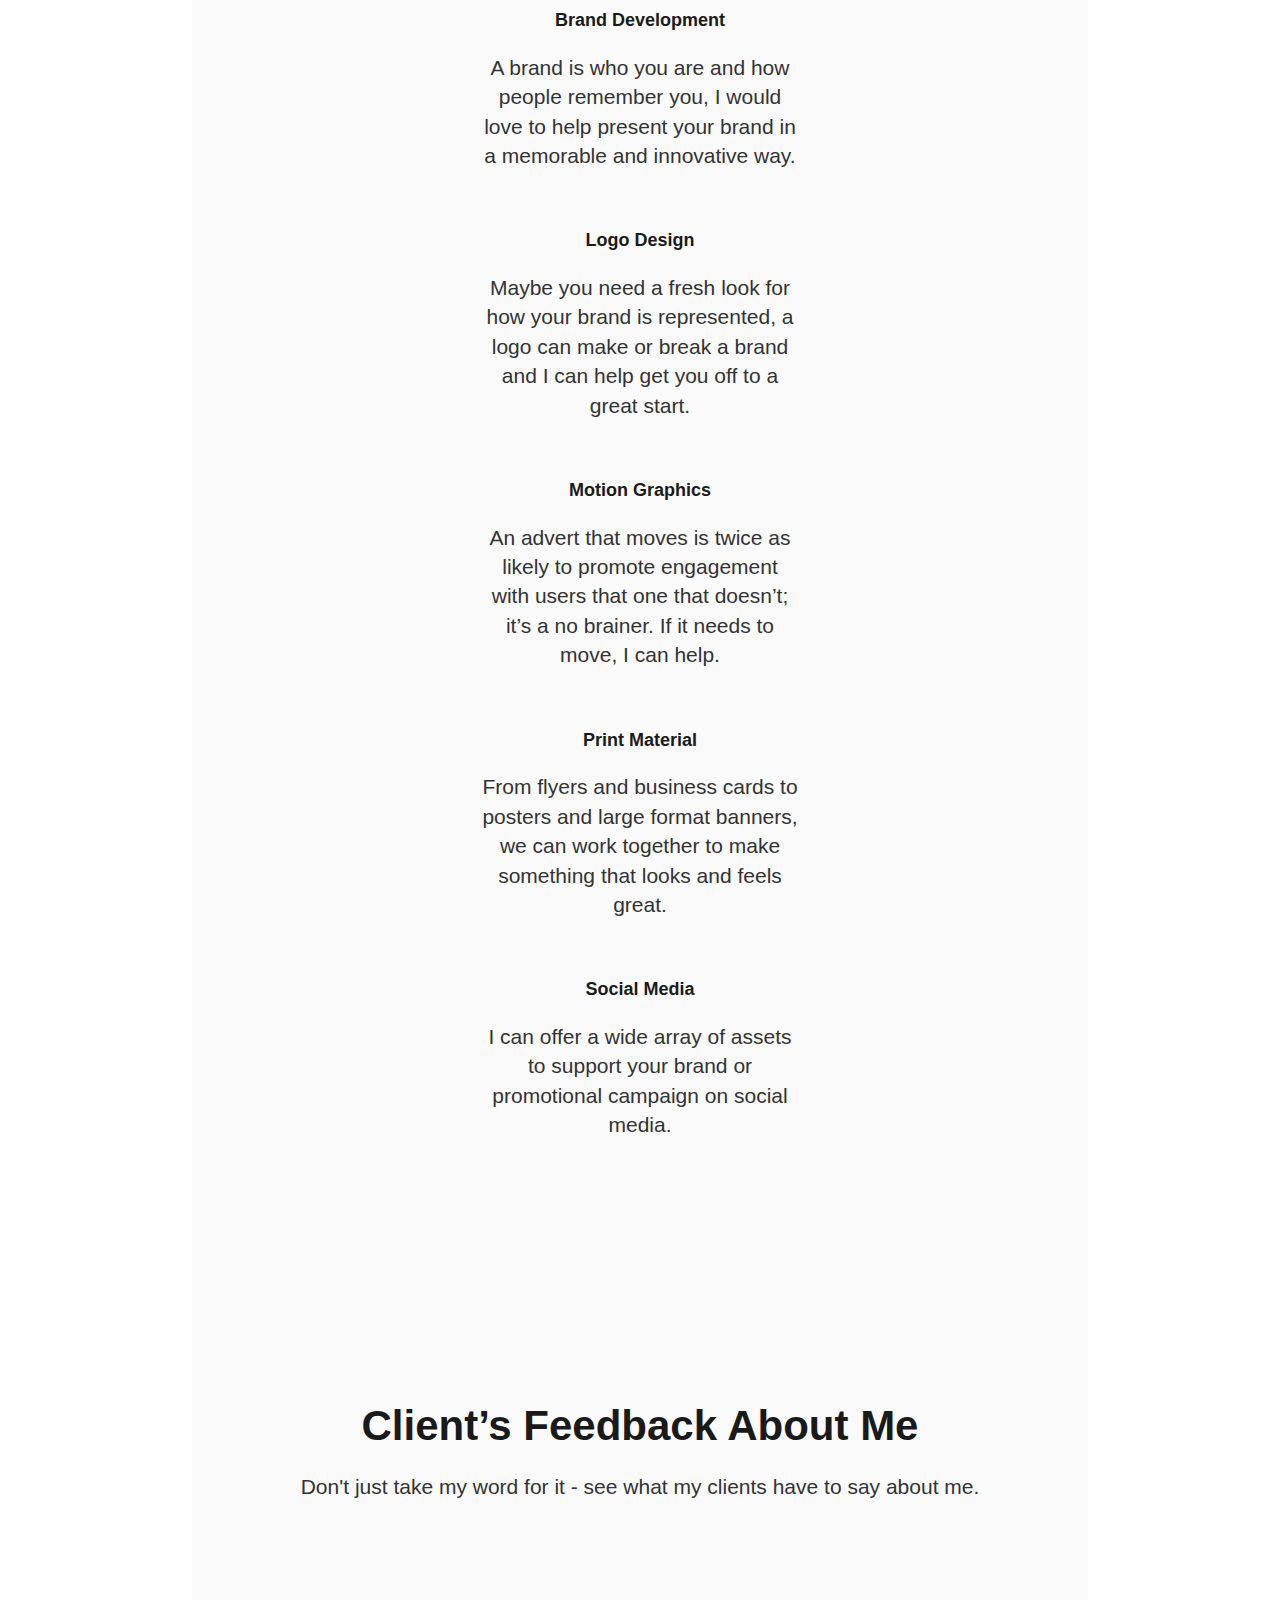
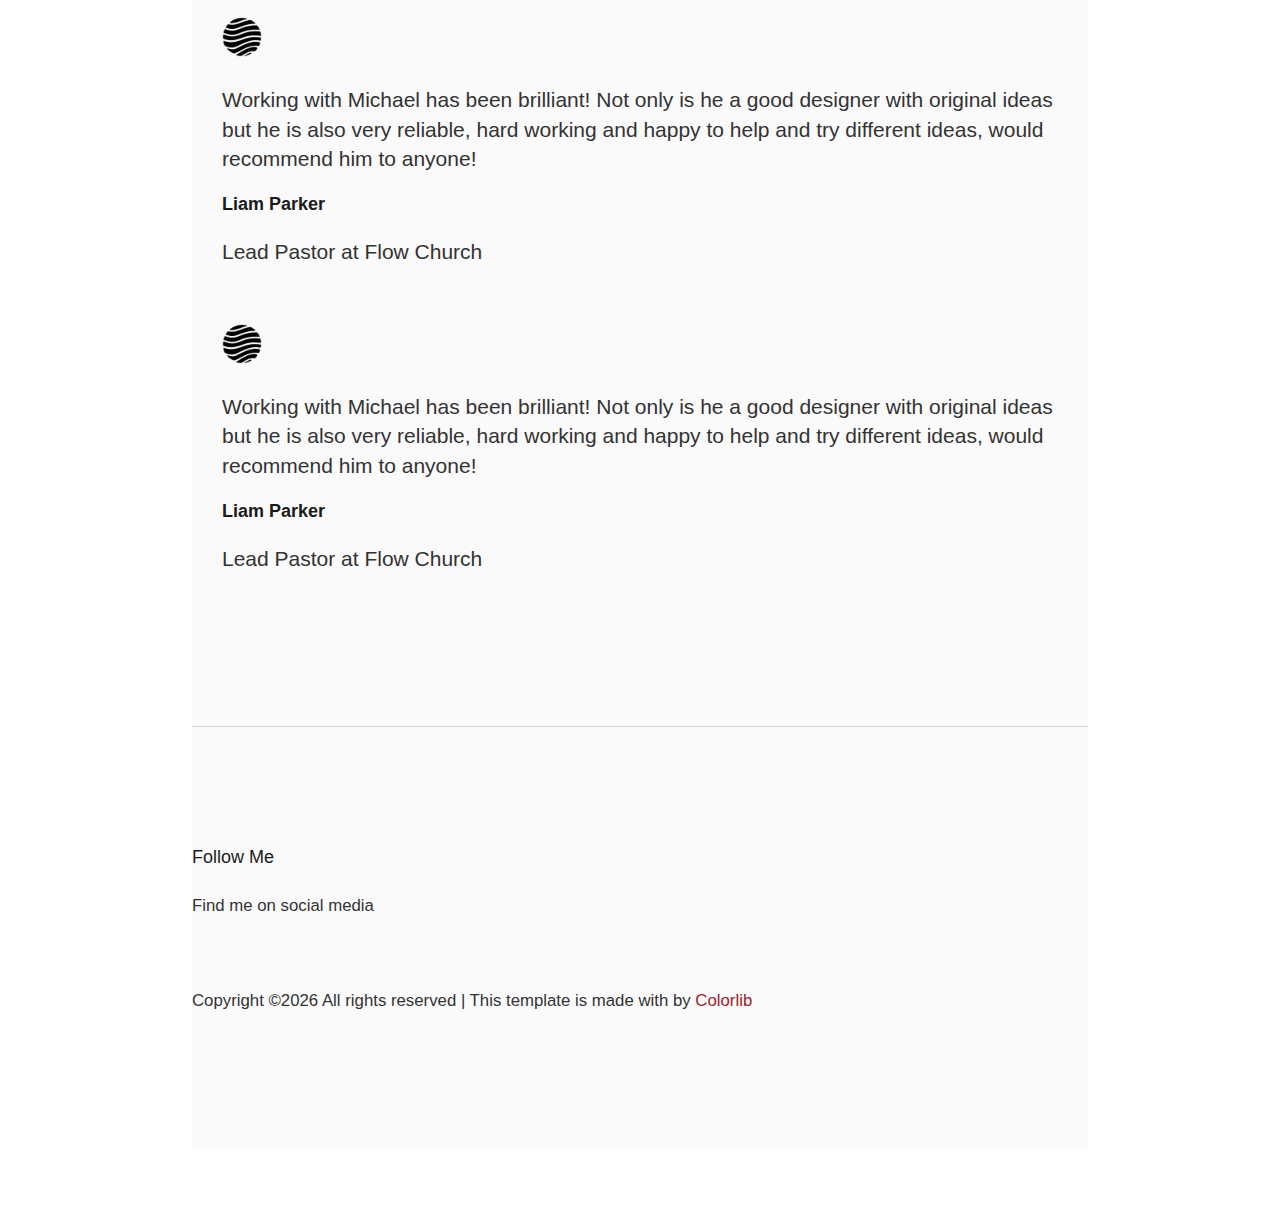
==== commit 9ad04408: "Merge branch 'master' of https://github.com/withm002/portfolio" ====
--- a/index.html
+++ b/index.html
@@ -37,7 +37,7 @@
 			<link rel="stylesheet" href="css/all.css">
 		<script src="https://use.fontawesome.com/1aef7ab521.js"></script>
 		<script src="https://kit.fontawesome.com/81769c51bc.js" crossorigin="anonymous"></script>
-		<link rel="stylesheet" type="text/css" href="https://withm002.githu.io/main.css">
+		<link rel="stylesheet" type="text/css" href="https://withm002.github.io/main.css">
 		</head>
 		<body>	
 		  <header id="header" style="background: #fafafa;">
@@ -187,16 +187,16 @@
 		                    </div>
 		                    <div class="single-testimonial item d-flex flex-row">
 		                        <div class="thumb">
-		                            <img src="img/elements/user2.png" style="width:40px;" alt="">
+		                            <img src="img/about/flow-black.png" style="width:40px;" alt="">
 		                        </div>
 		                        <div class="desc">
 		                            <p>
-		                                A purpose is the eternal condition for success. Every former smoker can tell you just how hard it is to stop smoking cigarettes. However.
+		                                Working with Michael has been brilliant! Not only is he a good designer with original ideas but he is also very reliable, hard working and happy to help and try different ideas, would recommend him to anyone!
 		                            </p>
-		                            <h4>Carolyn Craig</h4>
-		                            <p>CEO at Facebook</p>
-		                        </div>
-		                    </div>
+		                            <h4>Liam Parker</h4>
+		                            <p>Lead Pastor at Flow Church</p>
+		                        </div>
+							</div>
 		                </div>
 		            </div>
 		        </div>
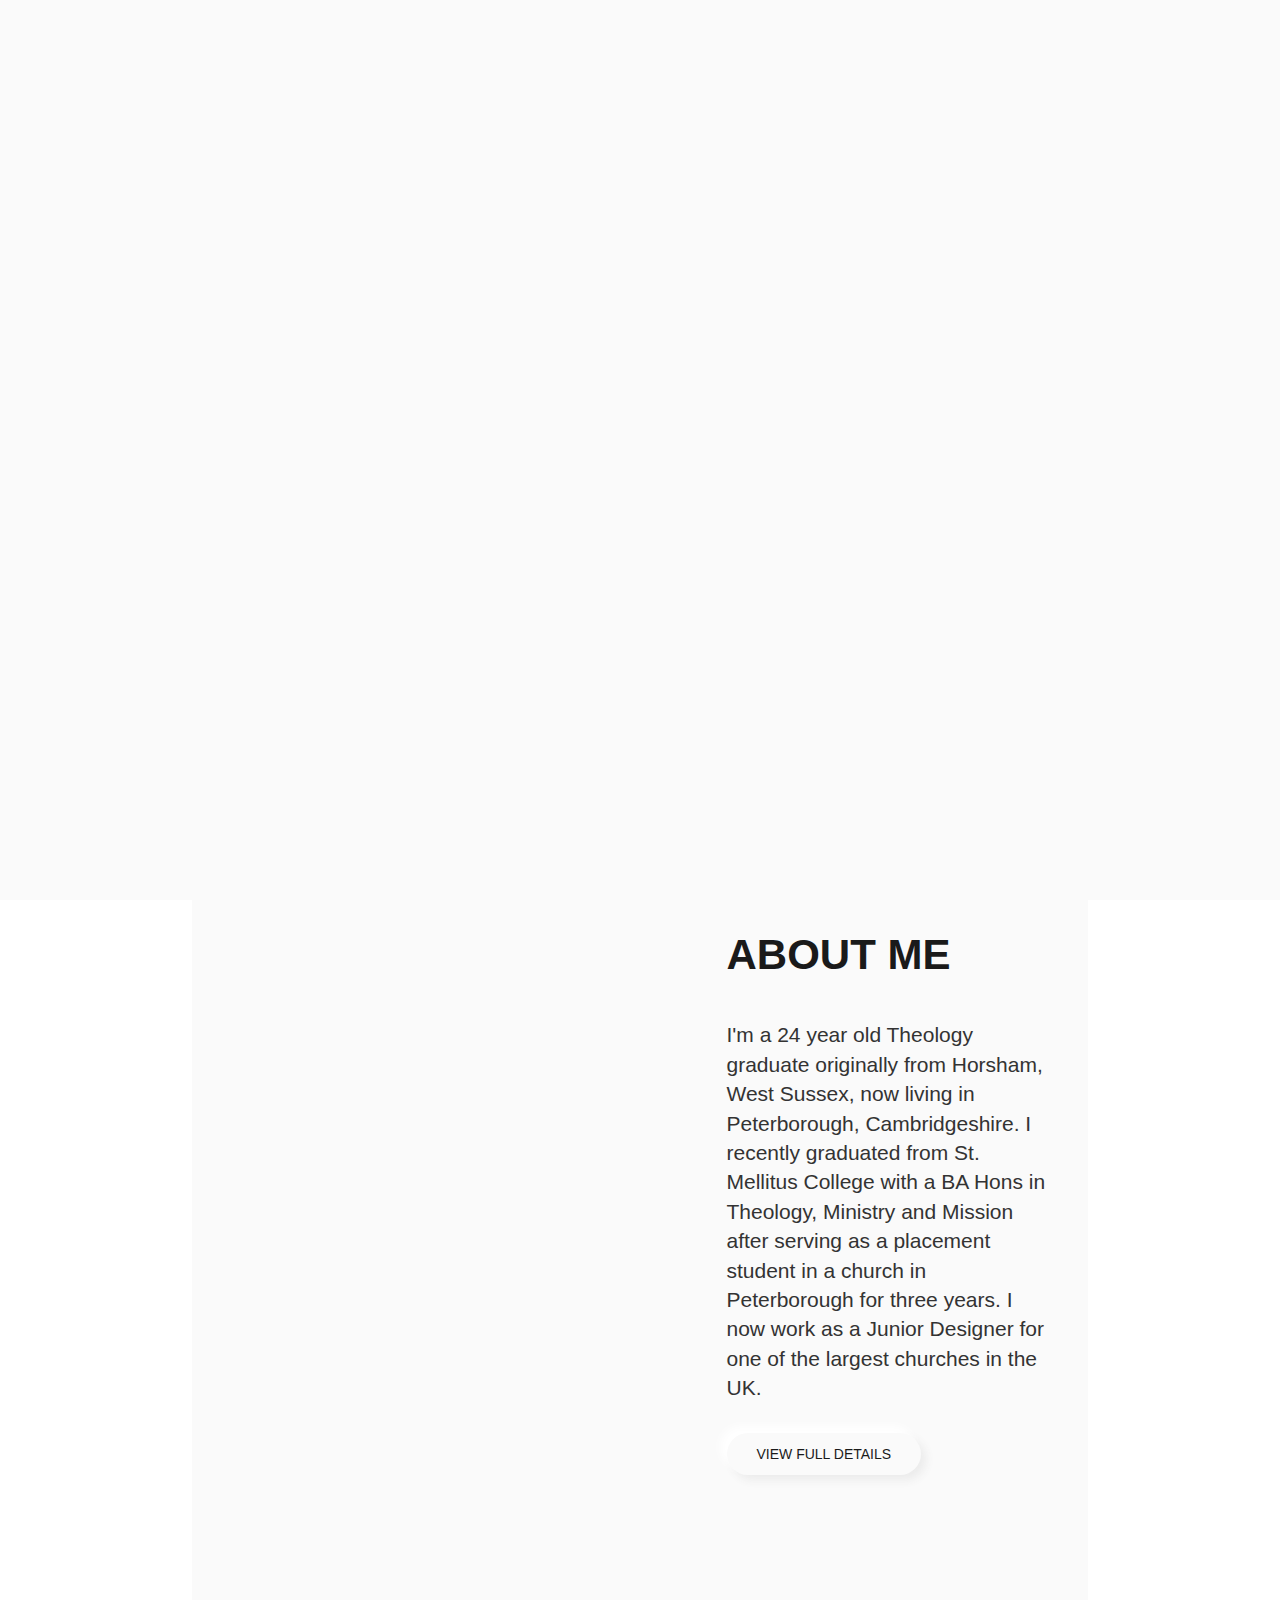
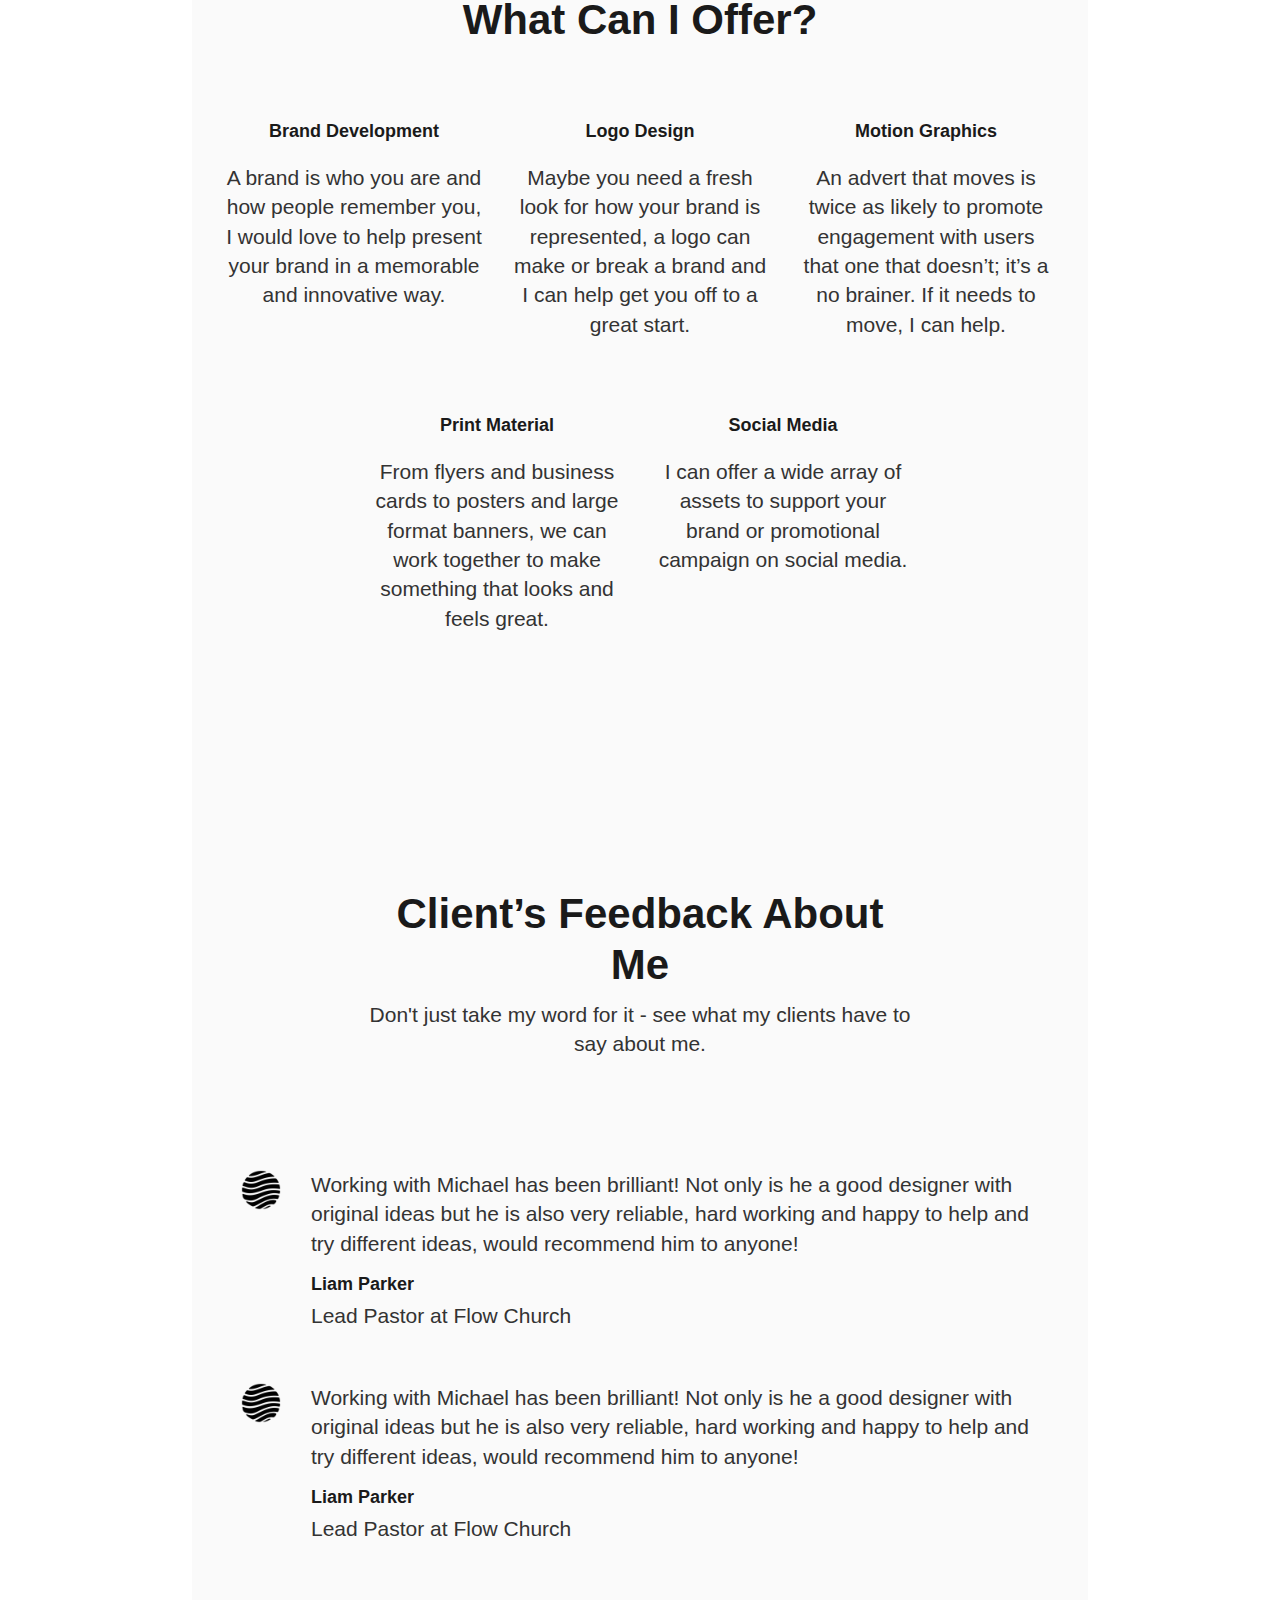
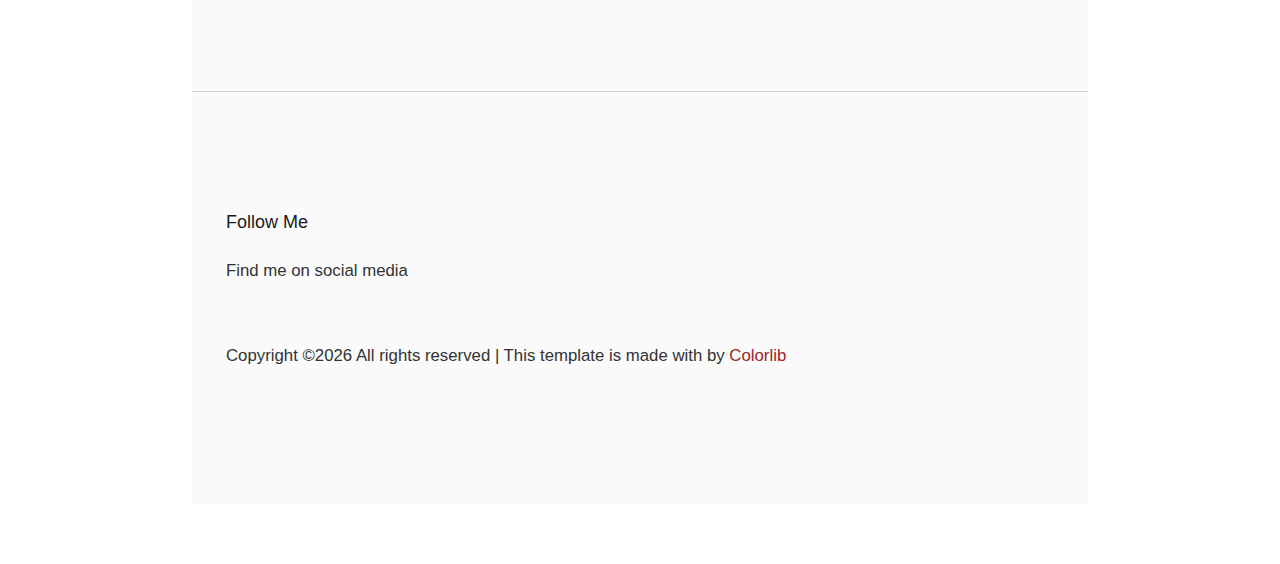
==== commit ac6bc7ab: "Merge branch 'master' of https://github.com/withm002/portfolio" ====
--- a/index.html
+++ b/index.html
@@ -27,7 +27,7 @@
 			<link rel="stylesheet" href="css/bootstrap.css">
 			<link rel="stylesheet" href="css/magnific-popup.css">
 			<link rel="stylesheet" href="css/jquery-ui.css">				
-			<link rel="stylesheet" href="css/nice-select.css">	
+			<link rel="stylesheet" href="css/nice-select.css">
 		
 		<link rel="stylesheet" href="css/codepen.css">
 		
@@ -36,15 +36,19 @@
 			<link rel="stylesheet" href="css/main.css">
 			<link rel="stylesheet" href="css/all.css">
 		<script src="https://use.fontawesome.com/1aef7ab521.js"></script>
+		<script src="https://unpkg.com/@lottiefiles/lottie-player@latest/dist/lottie-player.js"></script>
 		<script src="https://kit.fontawesome.com/81769c51bc.js" crossorigin="anonymous"></script>
 		<link rel="stylesheet" type="text/css" href="https://withm002.github.io/main.css">
 		</head>
 		<body>	
+			<div class="loader-wrapper">
+    <span class="loader"><lottie-player src="https://assets5.lottiefiles.com/private_files/lf30_vyfzyctm.json" background="transparent" speed="1" style="width: 75px;" loop auto></lottie-player></span>
+</div>
 		  <header id="header" style="background: #fafafa;">
 		    <div class="container main-menu" >
 		    	<div class="row align-items-center justify-content-between d-flex">
 			      <div id="logo">
-			        <a href="index.html"><img src="img/Artboard 6@4x.png" alt="" title="MWlogo" style="width: 50px;" /></a>
+			        <a href="index.html"><lottie-player src="https://assets5.lottiefiles.com/private_files/lf30_vyfzyctm.json" background="transparent" speed="1" style="width: 50px;" loop hover></lottie-player></a>
 			      </div>
 			      <nav id="nav-menu-container">
 			        <ul class="nav-menu">
@@ -65,8 +69,9 @@
 				<div class="container">
 					<div class="row fullscreen align-items-center justify-content-between">
 						<div class="col-lg-6 col-md-6 banner-left">
-							<h6>This is me</h6>
+							<h6>Graphic Designer</h6>
 							<h1>Michael Withers</h1>
+							
 							<p>
 								Thanks for checking out my website - I'm a UK based designer looking for the next exciting project. You'll find a showcase of recent projects, as well as ways in which you can get in contact with me.
 							</p>
@@ -247,5 +252,10 @@
 			<script src="js/owl.carousel.min.js"></script>							
 			<script src="js/mail-script.js"></script>	
 			<script src="js/main.js"></script>	
+					
+			<script>$(window).on("load",function(){
+     $(".loader-wrapper").fadeOut("slow");
+});</script>
+					
 		</body>
 	</html>
--- a/css/main.css
+++ b/css/main.css
@@ -1345,19 +1345,23 @@
 }
 
 .single-gallery-image {
-  margin-top: 30px;
+  margin-top: 50px;
+  width: 100%;
+  height: 100%;
   background-repeat: no-repeat !important;
   background-position: center center !important;
   background-size: cover !important;
-  height: 200px;
   -webkit-transition: all 0.3s ease 0s;
   -moz-transition: all 0.3s ease 0s;
   -o-transition: all 0.3s ease 0s;
   transition: all 0.3s ease 0s;
+  border-radius: 15px;
 }
 
 .single-gallery-image:hover {
   opacity: .8;
+  transform: scale(1.1);
+  
 }
 
 .list-style {
@@ -2076,9 +2080,9 @@
 
 #header {
   position: fixed;
-  left: 0;
-  top: 0;
-  right: 0;
+  left: 0px;
+  top: 0px;
+  right: 0px;
   transition: all 0.5s;
   z-index: 997;
   background: #fafafa;
@@ -2086,7 +2090,7 @@
 
 #header.header-scrolled {
   transition: all 0.5s;
-  box-shadow: 0px 5px 30px 0px rgba(0, 0, 0, 0.1);*/
+  box-shadow: 0px 5px 30px 0px rgba(0, 0, 0, 0.1);
 }
 
 #header.header-scrolled .main-menu {
@@ -2100,20 +2104,11 @@
 }
 
 .nav-menu li:hover > a, .parent-active > .sf-with-ul {
-  color: #9d1e23!important;
+  color: #9d1e23;
 }
 
 .nav-menu li:active > a, .menu-active {
 	color: #9d1e23;
-}
-
-.menu-active li:active > a{
-	colour: #9d1e23;
-}
-
-#mobile-nav li:active > a, .menu-active {
-	background: none;
-	
 }
 
 /*--------------------------------------------------------------
@@ -2122,7 +2117,8 @@
 /* Nav Menu Essentials */
 .nav-menu, .nav-menu * {
   margin: 0;
-  padding: 0;
+  padding-bottom: 10px;
+  padding-right: 10px;
   list-style: none;
 }
 
@@ -2188,7 +2184,7 @@
   text-decoration: none;
   display: inline-block;
   color: #1a1a1a;
-  font-weight: 500;
+  font-weight: 700;
   font-size: 12px;
   text-transform: uppercase;
   outline: none;
@@ -2289,7 +2285,6 @@
   list-style-type: none;
   display: flex;
   flex-direction: column;
-  justify-content: space-around;
   flex-wrap: nowrap;
   width: 60%;
 	margin: 8%;
@@ -2321,8 +2316,14 @@
 
 #mobile-nav ul li a:hover {
   color: #ffffff;
-	background: #9d1e23;
-	box-shadow: 5px 5px 5px 0px #eaeaea;
+  background: #9d1e23;
+  box-shadow: 5px 5px 5px 0px #eaeaea;
+}
+
+#mobile-nav ul li a:active {
+  color: #ffffff;
+  background: #1a1a1a;
+  box-shadow: 5px 5px 5px 0px #eaeaea;
 }
 
 #mobile-nav ul li li {
@@ -2420,7 +2421,6 @@
   -o-transition: all 0.3s ease 0s;
   transition: all 0.3s ease 0s;
   cursor: pointer;
-  position: relative;
   border-radius: 47px;
   box-shadow: -7px -7px 10px #ffffff, 5px 5px 10px #ebebeb;  
 }
@@ -2785,8 +2785,8 @@
   position: absolute;
   top: 50%;
   left: 50%;
+  -ms-transform: translate(-50%, -50%);
   transform: translate(-50%, -50%);
-  -ms-transform: translate(-50%, -50%);
   text-align: center;
 }
 
@@ -3207,8 +3207,8 @@
   position: absolute;
   left: 50%;
   top: 40%;
+  -webkit-transform: translateX(-50%);
   transform: translateX(-50%);
-  -webkit-transform: translateX(-50%);
   width: 2px;
   height: 2px;
   border: 5px solid #9d1e23;
@@ -4646,10 +4646,153 @@
   }
 }
 
-@-ms-keyframes fadeIn {
-  0% {
-    opacity:0;
-  }
-  100% {
-    opacity:1;
-}+.img-gal {
+	max-width: 100%;
+	height: auto;
+}
+
+.row {
+  display: -ms-flexbox; /* IE10 */
+  display: flex;
+  -ms-flex-wrap: wrap; /* IE10 */
+  flex-wrap: wrap;
+  padding: 0 4px;
+}
+
+/* Create four equal columns that sits next to each other */
+.column {
+  -ms-flex: 25%; /* IE10 */
+  flex: 25%;
+  max-width: 100%;
+  padding: 24px;
+}
+
+.column img {
+  vertical-align: middle;
+  width: 100%;
+  border-radius: 20px;
+	margin-bottom: 30px;
+}
+
+.column img:hover {
+	opacity: 0.8;
+	transition: 0.3s;
+	transition-timing-function: ease-in-out;
+	transition-delay: 0.0s;
+	overflow: hidden;
+}
+
+#wrapper {
+  background: #ccc;
+  overflow: hidden;
+  transition: height 300ms;
+  margin-top: 10px;
+  border-radius: 10px;
+  transition-timing-function: ease-in-out;
+  margin-left: 8px;
+  margin-right: 8px;
+}
+
+/* Responsive layout - makes a two column-layout instead of four columns */
+@media screen and (max-width: 800px) {
+  .column {
+    -ms-flex: 50%;
+    flex: 50%;
+    max-width: 50%;
+  }
+}
+
+/* Responsive layout - makes the two columns stack on top of each other instead of next to each other */
+@media screen and (max-width: 600px) {
+  .column {
+    -ms-flex: 100%;
+    flex: 100%;
+    max-width: 100%;
+  }
+}
+
+.CollapsibleImagePanelDemo_section2 {
+padding-top: 0;
+padding-bottom: 0;
+padding-left: 0;
+padding-right: 0;
+margin-left: 0;
+margin-right: 0;
+margin-top: 0;
+margin-bottom: 0;
+-webkit-border-horizontal-spacing: 0;
+-webkit-border-vertical-spacing: 0;
+}
+
+.collapsible {
+  cursor: pointer;
+  font-size: 15px;
+  margin: 0px;
+}
+
+.active, .collapsible:hover {
+}
+
+.content {
+  margin-top: 10px;
+  display: inline-grid;
+  overflow: hidden;
+  background-color: #f1f1f1;
+  border-radius: 10px;
+  color: #1d1d1d;
+}
+
+.collapse-open {
+	padding: 10px 15px 10px 15px;
+	color: #1d1d1d;
+}
+
+.collapse-button {
+	outline: none !important;
+}
+
+.collapse-open-button {
+  background: #ccc;
+  overflow: hidden;
+  transition: height 300ms;
+  margin-top: 10px;
+  border-radius: 10px;
+  transition-timing-function: ease-in-out;
+  margin-left: 8px;
+  margin-right: 8px;
+}
+
+.primary-btn-brief {
+	background: #9d1e23;
+	padding: 10px 20px;
+	border-radius: 100px;
+	color: #f8f8f8;
+	text-transform: uppercase;
+}
+
+.primary-btn-brief:hover {
+	background: #2d2d2d;
+	color: #f8f8f8;
+}
+
+.loader-wrapper {
+	background: #fafafa;
+	position: fixed;
+	top: 0;
+	left: 0;
+	display:flex;
+	justify-content: center;
+	align-items: center;
+	width: 100%;
+	height: 100%;
+	z-index: 99999;
+}
+
+.loader {
+  display: inline-block;
+  position: relative;
+  z-index: 100000;
+}
+
+.loader-inner {
+
